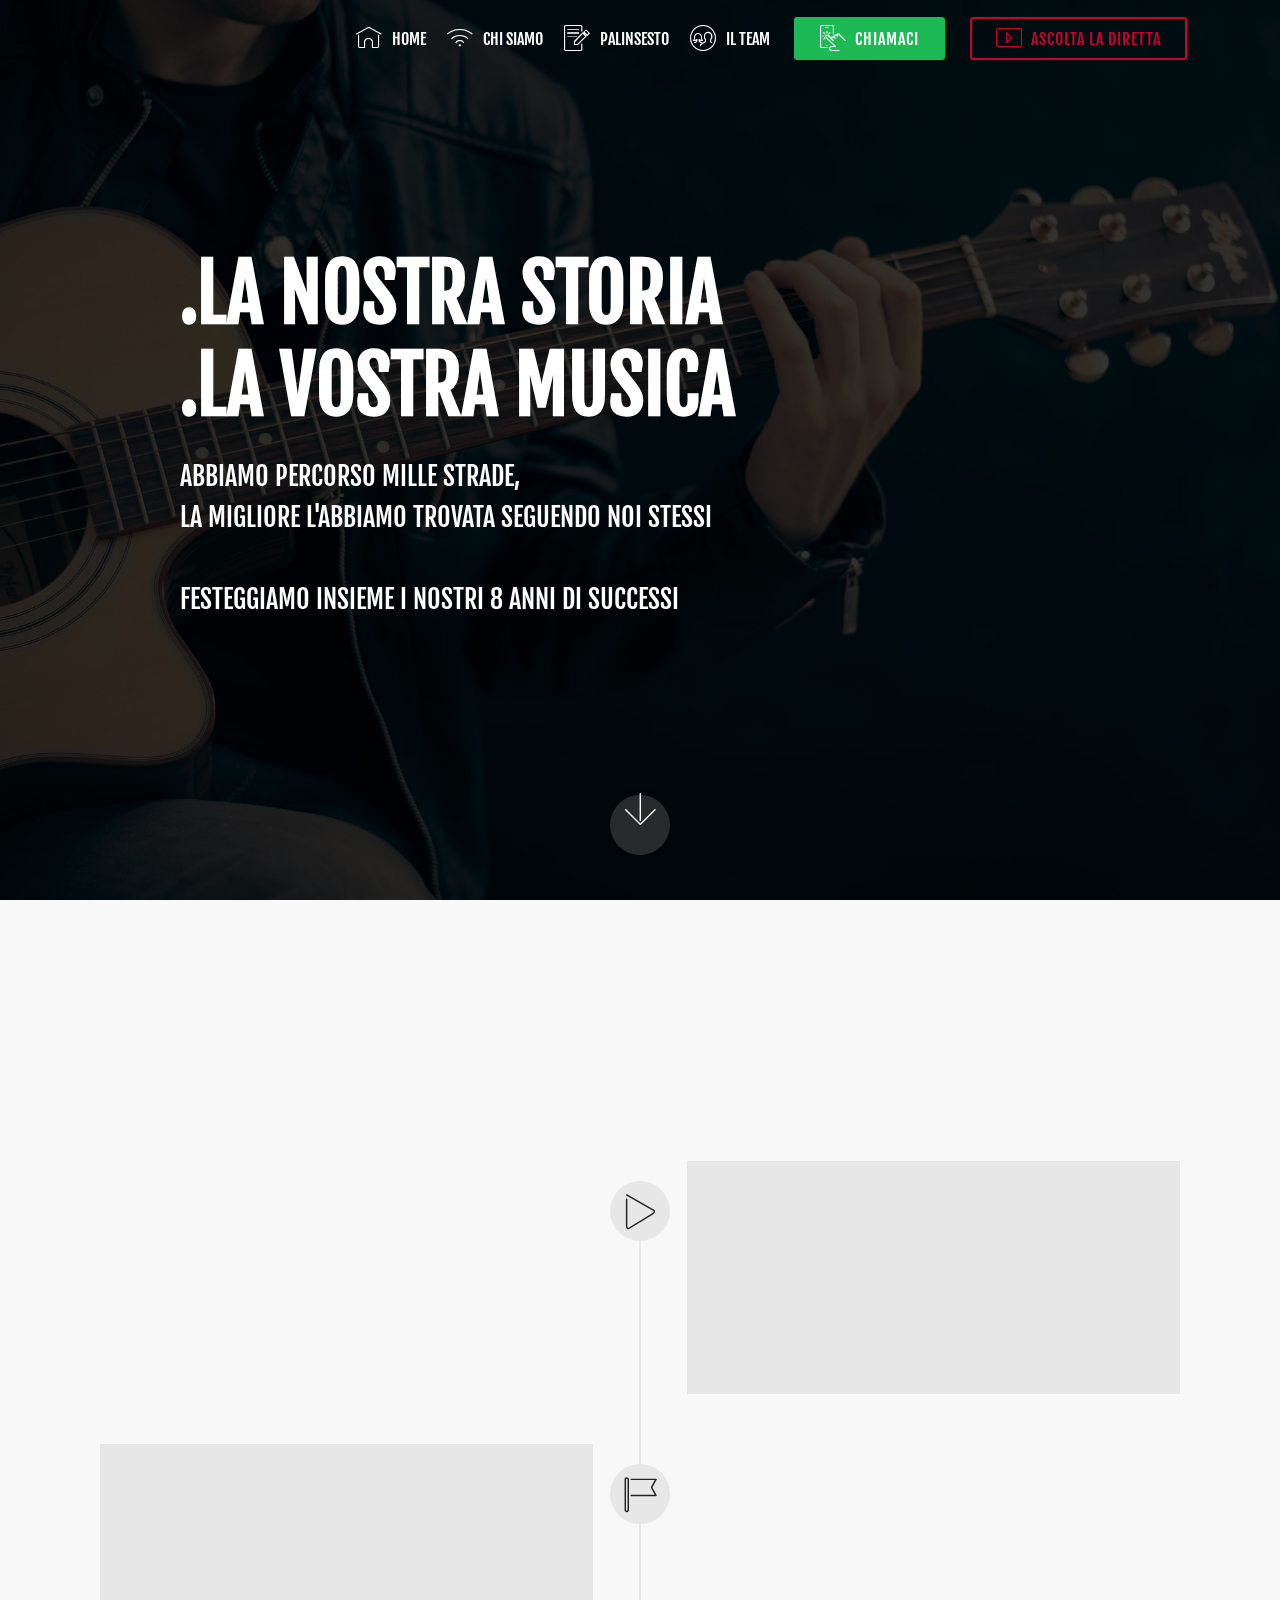
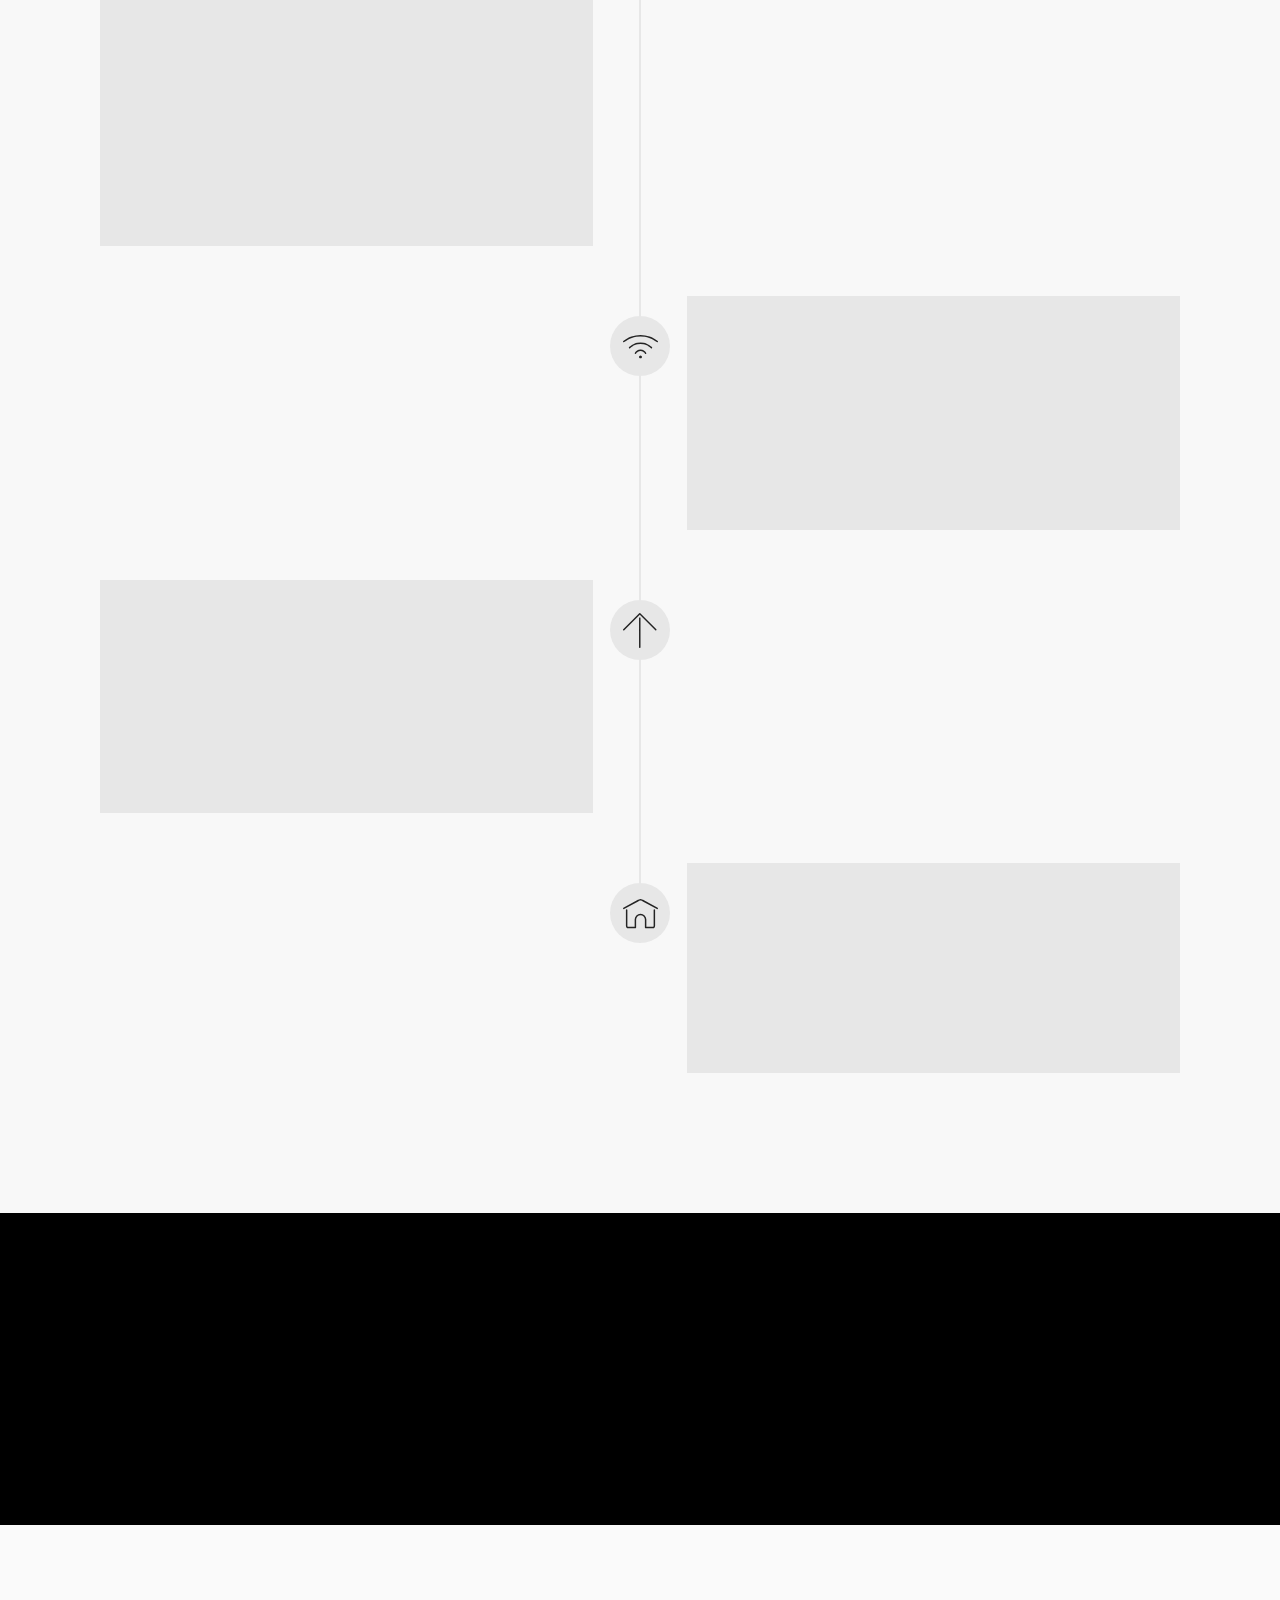
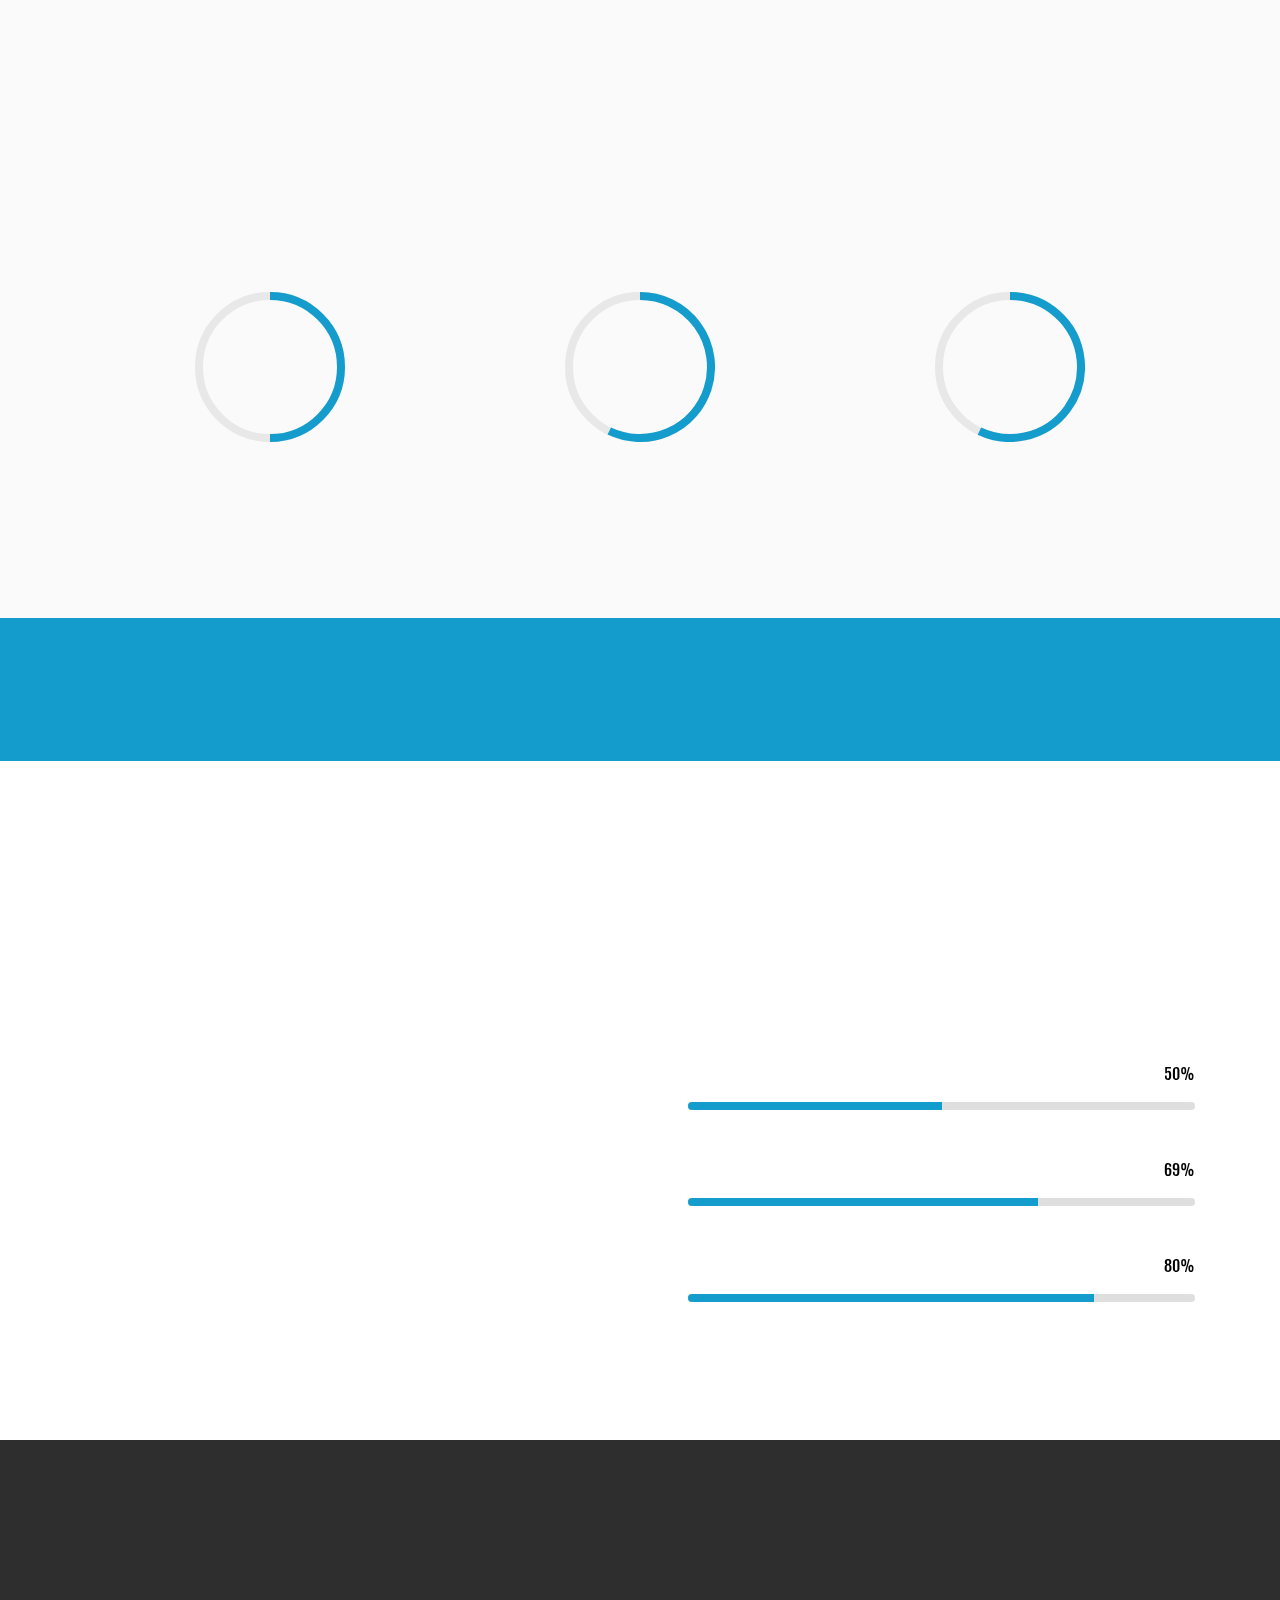
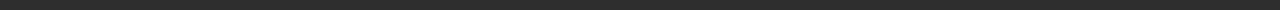
==== chisiamo.html @ 1dea1a06 "create github pages" ====
<!DOCTYPE html>
<html >
<head>
  <!-- Site made with Mobirise Website Builder v4.8.1, https://mobirise.com -->
  <meta charset="UTF-8">
  <meta http-equiv="X-UA-Compatible" content="IE=edge">
  <meta name="generator" content="Mobirise v4.8.1, mobirise.com">
  <meta name="viewport" content="width=device-width, initial-scale=1, minimum-scale=1">
  <link rel="shortcut icon" href="assets/images/risorsa-3-fill-218x218-128x128.png" type="image/x-icon">
  <meta name="description" content="La nostra storia, un percorso di grandi successi.">
  <title>Chi siamo</title>
  <link rel="stylesheet" href="assets/web/assets/mobirise-icons/mobirise-icons.css">
  <link rel="stylesheet" href="assets/tether/tether.min.css">
  <link rel="stylesheet" href="assets/bootstrap/css/bootstrap.min.css">
  <link rel="stylesheet" href="assets/bootstrap/css/bootstrap-grid.min.css">
  <link rel="stylesheet" href="assets/bootstrap/css/bootstrap-reboot.min.css">
  <link rel="stylesheet" href="assets/dropdown/css/style.css">
  <link rel="stylesheet" href="assets/socicon/css/styles.css">
  <link rel="stylesheet" href="assets/animatecss/animate.min.css">
  <link rel="stylesheet" href="assets/as-pie-progress/css/progress.min.css">
  <link rel="stylesheet" href="assets/theme/css/style.css">
  <link rel="stylesheet" href="assets/mobirise/css/mbr-additional.css" type="text/css">
  
  
  
</head>
<body>

<!-- Google Analytics -->
<!-- Global site tag (gtag.js) - Google Analytics -->
<script async src="https://www.googletagmanager.com/gtag/js?id=UA-106989093-1"></script>
<script>
  window.dataLayer = window.dataLayer || [];
  function gtag(){dataLayer.push(arguments);}
  gtag('js', new Date());

  gtag('config', 'UA-106989093-1');
</script>

<!-- /Google Analytics -->


  <section class="menu cid-r1R3Aftq7U" once="menu" id="menu1-2m">

    

    <nav class="navbar navbar-expand beta-menu navbar-dropdown align-items-center navbar-fixed-top navbar-toggleable-sm bg-color transparent">
        <button class="navbar-toggler navbar-toggler-right" type="button" data-toggle="collapse" data-target="#navbarSupportedContent" aria-controls="navbarSupportedContent" aria-expanded="false" aria-label="Toggle navigation">
            <div class="hamburger">
                <span></span>
                <span></span>
                <span></span>
                <span></span>
            </div>
        </button>
        <div class="menu-logo">
            <div class="navbar-brand">
                
                
            </div>
        </div>
        <div class="collapse navbar-collapse" id="navbarSupportedContent">
            <ul class="navbar-nav nav-dropdown navbar-nav-top-padding" data-app-modern-menu="true"><li class="nav-item">
                    <a class="nav-link link text-white display-4" href="index.html">
                        <span class="mbri-home mbr-iconfont mbr-iconfont-btn"></span>HOME</a>
                </li>
                <li class="nav-item">
                    <a class="nav-link link text-white display-4" href="chisiamo.html"><span class="mbri-wifi mbr-iconfont mbr-iconfont-btn"></span>
                        CHI SIAMO</a>
                </li><li class="nav-item"><a class="nav-link link text-white display-4" href="index.html#slider1-2g"><span class="mbri-edit mbr-iconfont mbr-iconfont-btn"></span>
                        PALINSESTO</a></li><li class="nav-item"><a class="nav-link link text-white display-4" href="ilteam.html"><span class="mbri-users mbr-iconfont mbr-iconfont-btn"></span>
                        IL TEAM</a></li></ul>
            <div class="navbar-buttons mbr-section-btn"><a class="btn btn-sm btn-success display-4" href="tel:+390287176618"><span class="mbri-touch mbr-iconfont mbr-iconfont-btn"></span>
                    CHIAMACI</a> <a class="btn btn-sm btn-secondary-outline display-4" href="https://mobirise.com"><span class="mbri-video mbr-iconfont mbr-iconfont-btn"></span>
                    ASCOLTA LA DIRETTA</a></div>
        </div>
    </nav>
</section>

<section class="engine"><a href="https://mobiri.se/o">free portfolio website templates</a></section><section class="cid-r1ULNEsYGh mbr-fullscreen mbr-parallax-background" id="header2-2n">

    

    <div class="mbr-overlay" style="opacity: 0.8; background-color: rgb(0, 0, 0);"></div>

    <div class="container align-center">
        <div class="row justify-content-md-center">
            <div class="mbr-white col-md-10">
                <h1 class="mbr-section-title mbr-bold pb-3 mbr-fonts-style display-1">.LA NOSTRA STORIA<br>.LA VOSTRA MUSICA<br></h1>
                
                <p class="mbr-text pb-3 mbr-fonts-style display-5">ABBIAMO PERCORSO MILLE STRADE, <br>LA MIGLIORE L'ABBIAMO TROVATA SEGUENDO NOI STESSI<br><br>FESTEGGIAMO INSIEME I NOSTRI 8 ANNI DI SUCCESSI</p>
                
            </div>
        </div>
    </div>
    <div class="mbr-arrow hidden-sm-down" aria-hidden="true">
        <a href="#next">
            <i class="mbri-down mbr-iconfont"></i>
        </a>
    </div>
</section>

<section class="timeline2 cid-r1UUP9VvMF" id="timeline2-2o">

    

    

    <div class="container align-center">
        <h2 class="mbr-section-title pb-3 mbr-fonts-style display-2">
            SEMPRE IN ONDA</h2>
        <h3 class="mbr-section-subtitle pb-5 mbr-fonts-style display-5">
            CREIAMO EMOZIONI&nbsp;</h3>

        <div class="container timelines-container" mbri-timelines="">
            <div class="row timeline-element reverse separline">      
                <span class="iconsBackground">
                    <span class="mbr-iconfont mbri-play"></span>
                </span>          
                <div class="col-xs-12 col-md-6 align-left">
                    <div class="timeline-text-content">
                        <h4 class="mbr-timeline-title pb-3 mbr-fonts-style display-5">
                            SETTEMBRE 2018</h4>
                        <p class="mbr-timeline-text mbr-fonts-style display-7">Presentazione ufficiale del nuovo palinsesto 2018 - 2019<br>Nuovi conduttori, tanta musica, grandi emozioni.<br><br>Dalle 10:30 alle 23:00 una ricca programmazione per tutti<br>ONLINE 24H AL GIORNO</p>
                     </div>
                </div>
            </div>

            <div class="row timeline-element  separline">
                <span class="iconsBackground">
                    <span class="mbr-iconfont mbri-flag"></span>
                </span>
                <div class="col-xs-12 col-md-6 align-left ">
                    <div class="timeline-text-content">
                        <h4 class="mbr-timeline-title pb-3 mbr-fonts-style display-5">
                            LUGLIO 2018</h4>
                        <p class="mbr-timeline-text mbr-fonts-style display-7">
                            Apre la grande stagione eventi di SwitchKind Radio<br><br>UN PALCO PER I GIOVANI 2018<br>Musica dal territorio in collaborazione con il Comune di Rho<br><br>DONNE IN CANTO<br>Il commento in diretta con grandi ospiti tra cui:<br>Maria Teresa Ruta, Samantha Iorio, Virginia Perbellini, Foxy Ladies<br>e molti altri<br><br>SOUNDCHEK FESTIVAL 2018<br>Una grande data con il rapper "Mostro" e "Shiva"</p>
                    </div>
                </div>
            </div> 

            <div class="row timeline-element reverse separline">
                <span class="iconsBackground">
                    <span class="mbr-iconfont mbri-wifi"></span>
                </span>
                <div class="col-xs-12 col-md-6 align-left">
                    <div class="timeline-text-content">
                        <h4 class="mbr-timeline-title pb-3 mbr-fonts-style display-5">
                            Giugno 2018</h4>      
                        <p class="mbr-timeline-text mbr-fonts-style display-7">RADIO CITY MILANO<br>La festa delle radio e SwitchKind c'è!<br>Abbiamo trasmesso di fianco a grandi nomi:<br>R101, Radio 105, Radio Italia e molte altre<br><br></p>
                    </div>
                </div>
            </div>

            <div class="row timeline-element  separline">
                <span class="iconsBackground">
                    <span class="mbr-iconfont mbri-up"></span>
                </span>
                <div class="col-xs-12 col-md-6 align-left ">
                    <div class="timeline-text-content">
                        <h4 class="mbr-timeline-title pb-3 mbr-fonts-style display-5">
                            Maggio 2018</h4>
                        <p class="mbr-timeline-text mbr-fonts-style display-7">
                            Grande picco per le nostre trasmissioni:<br><br>WAKE ME UP - CON MATTIA E MARCO<br>VITE IN ARCOBALENO - CON ALESSANDRA E MARCO<br>KASHMIR - CON PASK&nbsp;</p>
                    </div>
                </div>
            </div>

            <div class="row timeline-element reverse">
                <span class="iconsBackground">
                    <span class="mbr-iconfont mbri-home"></span>
                </span>
                <div class="col-xs-12 col-md-6 align-left">
                    <div class="timeline-text-content">
                        <h4 class="mbr-timeline-title pb-3 mbr-fonts-style display-5">
                            Febbraio 2018</h4>
                        <p class="mbr-timeline-text mbr-fonts-style display-7">UNA NUOVA PARTENZA, UN NUOVO STUDIO.<br>Riapre il progetto "SwitchKind Radio" con nuovo personale e nuovi grandi enti collaboratori.<br><br></p>
                    </div>
                </div>
            </div>

            

            

            

            

            

            

            
        </div>
    </div>
</section>

<section class="testimonials2 cid-r20ooPeXmc" id="testimonials2-31">

    

    

    <div class="container">
        <div class="media-container-row">
            <div class="mbr-figure pr-lg-5" style="width: 85%;">
              <img src="assets/images/mbr-1162x775.jpg" alt="" title="">
            </div>
            <div class="media-content px-3 align-self-center mbr-white py-2">
                    <p class="mbr-text testimonial-text mbr-fonts-style display-7">"Questa è la nostra grande famiglia, ogni giorno più vicina<br>ogni giorno più stimolante"<br><br>"Perchè la vita è amore, gioia, passione"</p>
                    <p class="mbr-author-name pt-4 mb-2 mbr-fonts-style display-7">
                       Marco Lastella</p>
                    <p class="mbr-author-desc mbr-fonts-style display-7">
                       Presidente SwitchKind Radio</p>
            </div>
        </div>
    </div>
</section>

<section class="progress-bars3 cid-r20mRC1ld5" id="progress-bars3-2z">
 
     

    
    
    <div class="container">
        <h2 class="mbr-section-title pb-3 align-center mbr-fonts-style display-2">PER GRANDI OBIETTIVI<br>SERVONO GRANDI PERSONE</h2>

        <h3 class="mbr-section-subtitle mbr-fonts-style display-5">Per raggiungere i nostri obiettivi, servi anche tu<br>Aiutaci ad arrivare al massimo</h3>
    
        <div class="media-container-row pt-5 mt-2">
            <div class="card p-3 align-center">
                <div class="wrap">
                    <div class="pie_progress progress1" role="progressbar" data-goal="50">
                        <p class="pie_progress__number mbr-fonts-style display-5"></p>
                    </div>
                </div> 
                <div class="mbr-crt-title pt-3">
                    <h4 class="card-title py-2 mbr-fonts-style display-5">
                        Speaker</h4>
                </div>                 
            </div>

            <div class="card p-3 align-center">
                <div class="wrap">
                    <div class="pie_progress progress2" role="progressbar" data-goal="60">
                        <p class="pie_progress__number mbr-fonts-style display-5"></p>
                    </div>
                </div> 
                <div class="mbr-crt-title pt-3">
                    <h4 class="card-title py-2 mbr-fonts-style display-5">
                        Tecnici</h4>
                </div>                 
            </div>

            <div class="card p-3 align-center">
                <div class="wrap">
                    <div class="pie_progress progress3" role="progressbar" data-goal="70">
                        <p class="pie_progress__number mbr-fonts-style display-5"></p>
                    </div>
                </div> 
                <div class="mbr-crt-title pt-3">
                    <h4 class="card-title py-2 mbr-fonts-style display-5">
                        Artisti</h4>
                </div>                 
            </div>

            

            

            
        </div>
</div></section>

<section class="mbr-section info1 cid-r20nqBOqsO" id="info1-30">

    

    
    <div class="container">
        <div class="row justify-content-center content-row">
            <div class="media-container-column title col-12 col-lg-7 col-md-6">
                <h3 class="mbr-section-subtitle align-left mbr-light pb-3 mbr-fonts-style display-5">
                    INVIA LA TUA CANDIDATURA</h3>
                <h2 class="align-left mbr-bold mbr-fonts-style display-2">
                    LAVORA CON NOI</h2>
            </div>
            <div class="media-container-column col-12 col-lg-3 col-md-4">
                <div class="mbr-section-btn align-right py-4"><a class="btn btn-secondary display-4" href="mailto:info@switchkindradio.com">INVIA</a></div>
            </div>
        </div>
    </div>
</section>

<section class="progress-bars2 cid-r20jUNl4vx" id="progress-bars2-2y">
    
     

    

    <div class="container">
        <h2 class="mbr-section-title pb-3 align-center mbr-fonts-style display-2">.I NOSTRI NUMERI</h2>

        <h3 class="mbr-section-subtitle mbr-fonts-style display-5">.LA NOSTRA MISSION</h3>

        <div class="row pt-5 mt-5">
            <div class="col-md-6 text-elements">
                <h4 class="section-content-title pb-3 align-left mbr-fonts-style display-5">GLI OBIETTIVI 2018 - 2019</h4>
                <p class="section-content-text align-left mbr-fonts-style display-7"><strong>La nostra mission è coltivare i talenti, valorizzare le passioni e metterle a disposizione della comunità, fornendo un canale di comunicaizone territoriale legato alle attività che giorno per giorno coinvolgono la popolazione del territorio Rhodense.</strong></p>
            </div>
            <div class="progress_elements col-md-6">
                <div class="progress1 pb-5">
                    <div class="title-wrap">
                        <div class="progressbar-title mbr-fonts-style display-7">
                            <p>Indice di ascolto</p>
                        </div>
                        <div class="progress_value mbr-fonts-style display-7">
                            <div class="progressbar-number">
                            </div>
                            <span>%</span>
                        </div>
                    </div>
                    <progress class="progress progress-primary " max="100" value="50">
                    </progress>
                </div>
                 
                <div class="progress2 pb-5">
                    <div class="title-wrap">
                        <div class="progressbar-title mbr-fonts-style display-7">
                            <p>Enti collaboratori</p>
                        </div>
                    <div class="progress_value mbr-fonts-style display-7">
                        <div class="progressbar-number">
                        </div>
                        <span>%</span>
                    </div>
                    </div>
                    <progress class="progress progress-primary" max="100" value="69">
                    </progress>
                </div>
                
                <div class="progress3 pb-5">
                    <div class="title-wrap">
                        <div class="progressbar-title mbr-fonts-style display-7">
                            <p>
                                Artisti ed interviste</p>
                        </div>
                    <div class="progress_value mbr-fonts-style display-7">
                        <div class="progressbar-number">
                        </div>
                        <span>%</span>
                    </div>
                    </div>
                    <progress class="progress progress-primary" max="100" value="80">
                    </progress>
                </div>
                
                
            
                
            </div>
        </div>
    </div>
</section>

<section once="" class="cid-r20r3c5Xjw" id="footer7-32">

    

    

    <div class="container">
        <div class="media-container-row align-center mbr-white">
            <div class="row row-links">
                <ul class="foot-menu">
                    
                    
                    
                    
                    
                <li class="foot-menu-item mbr-fonts-style display-7"><a href="chisiamo.html">CHI SIAMO</a></li><li class="foot-menu-item mbr-fonts-style display-7"><a href="index.html">LA DIRETTA</a></li><li class="foot-menu-item mbr-fonts-style display-7"><a href="tel:+390287176618">CHIAMACI</a></li><li class="foot-menu-item mbr-fonts-style display-7"><a href="index.html#header15-y">LAVORA CON NOI</a></li><li class="foot-menu-item mbr-fonts-style display-7"><a href="ilteam.html">IL TEAM</a></li></ul>
            </div>
            <div class="row social-row">
                <div class="social-list align-right pb-2">
                    
                    
                    
                    
                    
                    
                <div class="soc-item">
                        <a href="https://twitter.com/mobirise" target="_blank">
                            <span class="socicon-twitter socicon mbr-iconfont mbr-iconfont-social"></span>
                        </a>
                    </div><div class="soc-item">
                        <a href="https://www.facebook.com/pages/Mobirise/1616226671953247" target="_blank">
                            <span class="socicon-facebook socicon mbr-iconfont mbr-iconfont-social"></span>
                        </a>
                    </div><div class="soc-item">
                        <a href="https://www.youtube.com/c/mobirise" target="_blank">
                            <span class="socicon-youtube socicon mbr-iconfont mbr-iconfont-social"></span>
                        </a>
                    </div><div class="soc-item">
                        <a href="https://instagram.com/switchkindradio" target="_blank">
                            <span class="mbr-iconfont mbr-iconfont-social socicon-instagram socicon"></span>
                        </a>
                    </div></div>
            </div>
            <div class="row row-copirayt">
                <p class="mbr-text mb-0 mbr-fonts-style mbr-white align-center display-7">
                    © Copyright 2018 SwitchKind Radio - Tutti i diritti sono riservati
                </p>
            </div>
        </div>
    </div>
</section>


  <script src="assets/web/assets/jquery/jquery.min.js"></script>
  <script src="assets/popper/popper.min.js"></script>
  <script src="assets/tether/tether.min.js"></script>
  <script src="assets/bootstrap/js/bootstrap.min.js"></script>
  <script src="assets/smoothscroll/smooth-scroll.js"></script>
  <script src="assets/dropdown/js/script.min.js"></script>
  <script src="assets/viewportchecker/jquery.viewportchecker.js"></script>
  <script src="assets/parallax/jarallax.min.js"></script>
  <script src="assets/as-pie-progress/jquery-as-pie-progress.min.js"></script>
  <script src="assets/touchswipe/jquery.touch-swipe.min.js"></script>
  <script src="assets/theme/js/script.js"></script>
  
  
  <input name="animation" type="hidden">
  </body>
</html>
---- assets/web/assets/mobirise-icons/mobirise-icons.css ----
@font-face {
  font-family: 'MobiriseIcons';
  src:  url('mobirise-icons.eot?spat4u');
  src:  url('mobirise-icons.eot?spat4u#iefix') format('embedded-opentype'),
    url('mobirise-icons.ttf?spat4u') format('truetype'),
    url('mobirise-icons.woff?spat4u') format('woff'),
    url('mobirise-icons.svg?spat4u#MobiriseIcons') format('svg');
  font-weight: normal;
  font-style: normal;
}

[class^="mbri-"], [class*=" mbri-"] {
  /* use !important to prevent issues with browser extensions that change fonts */
  font-family: MobiriseIcons !important;
  speak: none;
  font-style: normal;
  font-weight: normal;
  font-variant: normal;
  text-transform: none;
  line-height: 1;

  /* Better Font Rendering =========== */
  -webkit-font-smoothing: antialiased;
  -moz-osx-font-smoothing: grayscale;
}

.mbri-add-submenu:before {
  content: "\e900";
}
.mbri-alert:before {
  content: "\e901";
}
.mbri-align-center:before {
  content: "\e902";
}
.mbri-align-justify:before {
  content: "\e903";
}
.mbri-align-left:before {
  content: "\e904";
}
.mbri-align-right:before {
  content: "\e905";
}
.mbri-android:before {
  content: "\e906";
}
.mbri-apple:before {
  content: "\e907";
}
.mbri-arrow-down:before {
  content: "\e908";
}
.mbri-arrow-next:before {
  content: "\e909";
}
.mbri-arrow-prev:before {
  content: "\e90a";
}
.mbri-arrow-up:before {
  content: "\e90b";
}
.mbri-bold:before {
  content: "\e90c";
}
.mbri-bookmark:before {
  content: "\e90d";
}
.mbri-bootstrap:before {
  content: "\e90e";
}
.mbri-briefcase:before {
  content: "\e90f";
}
.mbri-browse:before {
  content: "\e910";
}
.mbri-bulleted-list:before {
  content: "\e911";
}
.mbri-calendar:before {
  content: "\e912";
}
.mbri-camera:before {
  content: "\e913";
}
.mbri-cart-add:before {
  content: "\e914";
}
.mbri-cart-full:before {
  content: "\e915";
}
.mbri-cash:before {
  content: "\e916";
}
.mbri-change-style:before {
  content: "\e917";
}
.mbri-chat:before {
  content: "\e918";
}
.mbri-clock:before {
  content: "\e919";
}
.mbri-close:before {
  content: "\e91a";
}
.mbri-cloud:before {
  content: "\e91b";
}
.mbri-code:before {
  content: "\e91c";
}
.mbri-contact-form:before {
  content: "\e91d";
}
.mbri-credit-card:before {
  content: "\e91e";
}
.mbri-cursor-click:before {
  content: "\e91f";
}
.mbri-cust-feedback:before {
  content: "\e920";
}
.mbri-database:before {
  content: "\e921";
}
.mbri-delivery:before {
  content: "\e922";
}
.mbri-desktop:before {
  content: "\e923";
}
.mbri-devices:before {
  content: "\e924";
}
.mbri-down:before {
  content: "\e925";
}
.mbri-download:before {
  content: "\e989";
}
.mbri-drag-n-drop:before {
  content: "\e927";
}
.mbri-drag-n-drop2:before {
  content: "\e928";
}
.mbri-edit:before {
  content: "\e929";
}
.mbri-edit2:before {
  content: "\e92a";
}
.mbri-error:before {
  content: "\e92b";
}
.mbri-extension:before {
  content: "\e92c";
}
.mbri-features:before {
  content: "\e92d";
}
.mbri-file:before {
  content: "\e92e";
}
.mbri-flag:before {
  content: "\e92f";
}
.mbri-folder:before {
  content: "\e930";
}
.mbri-gift:before {
  content: "\e931";
}
.mbri-github:before {
  content: "\e932";
}
.mbri-globe:before {
  content: "\e933";
}
.mbri-globe-2:before {
  content: "\e934";
}
.mbri-growing-chart:before {
  content: "\e935";
}
.mbri-hearth:before {
  content: "\e936";
}
.mbri-help:before {
  content: "\e937";
}
.mbri-home:before {
  content: "\e938";
}
.mbri-hot-cup:before {
  content: "\e939";
}
.mbri-idea:before {
  content: "\e93a";
}
.mbri-image-gallery:before {
  content: "\e93b";
}
.mbri-image-slider:before {
  content: "\e93c";
}
.mbri-info:before {
  content: "\e93d";
}
.mbri-italic:before {
  content: "\e93e";
}
.mbri-key:before {
  content: "\e93f";
}
.mbri-laptop:before {
  content: "\e940";
}
.mbri-layers:before {
  content: "\e941";
}
.mbri-left-right:before {
  content: "\e942";
}
.mbri-left:before {
  content: "\e943";
}
.mbri-letter:before {
  content: "\e944";
}
.mbri-like:before {
  content: "\e945";
}
.mbri-link:before {
  content: "\e946";
}
.mbri-lock:before {
  content: "\e947";
}
.mbri-login:before {
  content: "\e948";
}
.mbri-logout:before {
  content: "\e949";
}
.mbri-magic-stick:before {
  content: "\e94a";
}
.mbri-map-pin:before {
  content: "\e94b";
}
.mbri-menu:before {
  content: "\e94c";
}
.mbri-mobile:before {
  content: "\e94d";
}
.mbri-mobile2:before {
  content: "\e94e";
}
.mbri-mobirise:before {
  content: "\e94f";
}
.mbri-more-horizontal:before {
  content: "\e950";
}
.mbri-more-vertical:before {
  content: "\e951";
}
.mbri-music:before {
  content: "\e952";
}
.mbri-new-file:before {
  content: "\e953";
}
.mbri-numbered-list:before {
  content: "\e954";
}
.mbri-opened-folder:before {
  content: "\e955";
}
.mbri-pages:before {
  content: "\e956";
}
.mbri-paper-plane:before {
  content: "\e957";
}
.mbri-paperclip:before {
  content: "\e958";
}
.mbri-photo:before {
  content: "\e959";
}
.mbri-photos:before {
  content: "\e95a";
}
.mbri-pin:before {
  content: "\e95b";
}
.mbri-play:before {
  content: "\e95c";
}
.mbri-plus:before {
  content: "\e95d";
}
.mbri-preview:before {
  content: "\e95e";
}
.mbri-print:before {
  content: "\e95f";
}
.mbri-protect:before {
  content: "\e960";
}
.mbri-question:before {
  content: "\e961";
}
.mbri-quote-left:before {
  content: "\e962";
}
.mbri-quote-right:before {
  content: "\e963";
}
.mbri-refresh:before {
  content: "\e964";
}
.mbri-responsive:before {
  content: "\e965";
}
.mbri-right:before {
  content: "\e966";
}
.mbri-rocket:before {
  content: "\e967";
}
.mbri-sad-face:before {
  content: "\e968";
}
.mbri-sale:before {
  content: "\e969";
}
.mbri-save:before {
  content: "\e96a";
}
.mbri-search:before {
  content: "\e96b";
}
.mbri-setting:before {
  content: "\e96c";
}
.mbri-setting2:before {
  content: "\e96d";
}
.mbri-setting3:before {
  content: "\e96e";
}
.mbri-share:before {
  content: "\e96f";
}
.mbri-shopping-bag:before {
  content: "\e970";
}
.mbri-shopping-basket:before {
  content: "\e971";
}
.mbri-shopping-cart:before {
  content: "\e972";
}
.mbri-sites:before {
  content: "\e973";
}
.mbri-smile-face:before {
  content: "\e974";
}
.mbri-speed:before {
  content: "\e975";
}
.mbri-star:before {
  content: "\e976";
}
.mbri-success:before {
  content: "\e977";
}
.mbri-sun:before {
  content: "\e978";
}
.mbri-sun2:before {
  content: "\e979";
}
.mbri-tablet:before {
  content: "\e97a";
}
.mbri-tablet-vertical:before {
  content: "\e97b";
}
.mbri-target:before {
  content: "\e97c";
}
.mbri-timer:before {
  content: "\e97d";
}
.mbri-to-ftp:before {
  content: "\e97e";
}
.mbri-to-local-drive:before {
  content: "\e97f";
}
.mbri-touch-swipe:before {
  content: "\e980";
}
.mbri-touch:before {
  content: "\e981";
}
.mbri-trash:before {
  content: "\e982";
}
.mbri-underline:before {
  content: "\e983";
}
.mbri-unlink:before {
  content: "\e984";
}
.mbri-unlock:before {
  content: "\e985";
}
.mbri-up-down:before {
  content: "\e986";
}
.mbri-up:before {
  content: "\e987";
}
.mbri-update:before {
  content: "\e988";
}
.mbri-upload:before {
 content: "\e926"; 
}
.mbri-user:before {
  content: "\e98a";
}
.mbri-user2:before {
  content: "\e98b";
}
.mbri-users:before {
  content: "\e98c";
}
.mbri-video:before {
  content: "\e98d";
}
.mbri-video-play:before {
  content: "\e98e";
}
.mbri-watch:before {
  content: "\e98f";
}
.mbri-website-theme:before {
  content: "\e990";
}
.mbri-wifi:before {
  content: "\e991";
}
.mbri-windows:before {
  content: "\e992";
}
.mbri-zoom-out:before {
  content: "\e993";
}
.mbri-redo:before {
  content: "\e994";
}
.mbri-undo:before {
  content: "\e995";
}
---- assets/dropdown/css/style.css ----
.navbar-dropdown {
  left: 0;
  padding: 0;
  position: absolute;
  right: 0;
  top: 0;
  transition: all 0.45s ease;
  z-index: 1030;
  background: #282828; }
  .navbar-dropdown .navbar-logo {
    margin-right: 0.8rem;
    transition: margin 0.3s ease-in-out;
    vertical-align: middle; }
    .navbar-dropdown .navbar-logo img {
      height: 3.125rem;
      transition: all 0.3s ease-in-out; }
    .navbar-dropdown .navbar-logo.mbr-iconfont {
      font-size: 3.125rem;
      line-height: 3.125rem; }
  .navbar-dropdown .navbar-caption {
    font-weight: 700;
    white-space: normal;
    vertical-align: -4px;
    line-height: 3.125rem !important; }
    .navbar-dropdown .navbar-caption, .navbar-dropdown .navbar-caption:hover {
      color: inherit;
      text-decoration: none; }
  .navbar-dropdown .mbr-iconfont + .navbar-caption {
    vertical-align: -1px; }
  .navbar-dropdown.navbar-fixed-top {
    position: fixed; }
  .navbar-dropdown .navbar-brand span {
    vertical-align: -4px; }
  .navbar-dropdown.bg-color.transparent {
    background: none; }
  .navbar-dropdown.navbar-short .navbar-brand {
    padding: 0.625rem 0; }
    .navbar-dropdown.navbar-short .navbar-brand span {
      vertical-align: -1px; }
  .navbar-dropdown.navbar-short .navbar-caption {
    line-height: 2.375rem !important;
    vertical-align: -2px; }
  .navbar-dropdown.navbar-short .navbar-logo {
    margin-right: 0.5rem; }
    .navbar-dropdown.navbar-short .navbar-logo img {
      height: 2.375rem; }
    .navbar-dropdown.navbar-short .navbar-logo.mbr-iconfont {
      font-size: 2.375rem;
      line-height: 2.375rem; }
  .navbar-dropdown.navbar-short .mbr-table-cell {
    height: 3.625rem; }
  .navbar-dropdown .navbar-close {
    left: 0.6875rem;
    position: fixed;
    top: 0.75rem;
    z-index: 1000; }
  .navbar-dropdown .hamburger-icon {
    content: "";
    display: inline-block;
    vertical-align: middle;
    width: 16px;
    -webkit-box-shadow: 0 -6px 0 1px #282828,0 0 0 1px #282828,0 6px 0 1px #282828;
    -moz-box-shadow: 0 -6px 0 1px #282828,0 0 0 1px #282828,0 6px 0 1px #282828;
    box-shadow: 0 -6px 0 1px #282828,0 0 0 1px #282828,0 6px 0 1px #282828; }

.dropdown-menu .dropdown-toggle[data-toggle="dropdown-submenu"]::after {
  border-bottom: 0.35em solid transparent;
  border-left: 0.35em solid;
  border-right: 0;
  border-top: 0.35em solid transparent;
  margin-left: 0.3rem; }

.dropdown-menu .dropdown-item:focus {
  outline: 0; }

.nav-dropdown {
  font-size: 0.75rem;
  font-weight: 500;
  height: auto !important; }
  .nav-dropdown .nav-btn {
    padding-left: 1rem; }
  .nav-dropdown .link {
    margin: .667em 1.667em;
    font-weight: 500;
    padding: 0;
    transition: color .2s ease-in-out; }
    .nav-dropdown .link.dropdown-toggle {
      margin-right: 2.583em; }
      .nav-dropdown .link.dropdown-toggle::after {
        margin-left: .25rem;
        border-top: 0.35em solid;
        border-right: 0.35em solid transparent;
        border-left: 0.35em solid transparent;
        border-bottom: 0; }
      .nav-dropdown .link.dropdown-toggle[aria-expanded="true"] {
        margin: 0;
        padding: 0.667em 3.263em  0.667em 1.667em; }
  .nav-dropdown .link::after,
  .nav-dropdown .dropdown-item::after {
    color: inherit; }
  .nav-dropdown .btn {
    font-size: 0.75rem;
    font-weight: 700;
    letter-spacing: 0;
    margin-bottom: 0;
    padding-left: 1.25rem;
    padding-right: 1.25rem; }
  .nav-dropdown .dropdown-menu {
    border-radius: 0;
    border: 0;
    left: 0;
    margin: 0;
    padding-bottom: 1.25rem;
    padding-top: 1.25rem;
    position: relative; }
  .nav-dropdown .dropdown-submenu {
    margin-left: 0.125rem;
    top: 0; }
  .nav-dropdown .dropdown-item {
    font-weight: 500;
    line-height: 2;
    padding: 0.3846em 4.615em 0.3846em 1.5385em;
    position: relative;
    transition: color .2s ease-in-out, background-color .2s ease-in-out; }
    .nav-dropdown .dropdown-item::after {
      margin-top: -0.3077em;
      position: absolute;
      right: 1.1538em;
      top: 50%; }
    .nav-dropdown .dropdown-item:focus, .nav-dropdown .dropdown-item:hover {
      background: none; }

@media (max-width: 767px) {
  .nav-dropdown.navbar-toggleable-sm {
    bottom: 0;
    display: none;
    left: 0;
    overflow-x: hidden;
    position: fixed;
    top: 0;
    transform: translateX(-100%);
    -ms-transform: translateX(-100%);
    -webkit-transform: translateX(-100%);
    width: 18.75rem;
    z-index: 999; } }
.nav-dropdown.navbar-toggleable-xl {
  bottom: 0;
  display: none;
  left: 0;
  overflow-x: hidden;
  position: fixed;
  top: 0;
  transform: translateX(-100%);
  -ms-transform: translateX(-100%);
  -webkit-transform: translateX(-100%);
  width: 18.75rem;
  z-index: 999; }

.nav-dropdown-sm {
  display: block !important;
  overflow-x: hidden;
  overflow: auto;
  padding-top: 3.875rem; }
  .nav-dropdown-sm::after {
    content: "";
    display: block;
    height: 3rem;
    width: 100%; }
  .nav-dropdown-sm.collapse.in ~ .navbar-close {
    display: block !important; }
  .nav-dropdown-sm.collapsing, .nav-dropdown-sm.collapse.in {
    transform: translateX(0);
    -ms-transform: translateX(0);
    -webkit-transform: translateX(0);
    transition: all 0.25s ease-out;
    -webkit-transition: all 0.25s ease-out;
    background: #282828; }
  .nav-dropdown-sm.collapsing[aria-expanded="false"] {
    transform: translateX(-100%);
    -ms-transform: translateX(-100%);
    -webkit-transform: translateX(-100%); }
  .nav-dropdown-sm .nav-item {
    display: block;
    margin-left: 0 !important;
    padding-left: 0; }
  .nav-dropdown-sm .link,
  .nav-dropdown-sm .dropdown-item {
    border-top: 1px dotted rgba(255, 255, 255, 0.1);
    font-size: 0.8125rem;
    line-height: 1.6;
    margin: 0 !important;
    padding: 0.875rem 2.4rem 0.875rem 1.5625rem !important;
    position: relative;
    white-space: normal; }
    .nav-dropdown-sm .link:focus, .nav-dropdown-sm .link:hover,
    .nav-dropdown-sm .dropdown-item:focus,
    .nav-dropdown-sm .dropdown-item:hover {
      background: rgba(0, 0, 0, 0.2) !important;
      color: #c0a375; }
  .nav-dropdown-sm .nav-btn {
    position: relative;
    padding: 1.5625rem 1.5625rem 0 1.5625rem; }
    .nav-dropdown-sm .nav-btn::before {
      border-top: 1px dotted rgba(255, 255, 255, 0.1);
      content: "";
      left: 0;
      position: absolute;
      top: 0;
      width: 100%; }
    .nav-dropdown-sm .nav-btn + .nav-btn {
      padding-top: 0.625rem; }
      .nav-dropdown-sm .nav-btn + .nav-btn::before {
        display: none; }
  .nav-dropdown-sm .btn {
    padding: 0.625rem 0; }
  .nav-dropdown-sm .dropdown-toggle[data-toggle="dropdown-submenu"]::after {
    margin-left: .25rem;
    border-top: 0.35em solid;
    border-right: 0.35em solid transparent;
    border-left: 0.35em solid transparent;
    border-bottom: 0; }
  .nav-dropdown-sm .dropdown-toggle[data-toggle="dropdown-submenu"][aria-expanded="true"]::after {
    border-top: 0;
    border-right: 0.35em solid transparent;
    border-left: 0.35em solid transparent;
    border-bottom: 0.35em solid; }
  .nav-dropdown-sm .dropdown-menu {
    margin: 0;
    padding: 0;
    position: relative;
    top: 0;
    left: 0;
    width: 100%;
    border: 0;
    float: none;
    border-radius: 0;
    background: none; }
  .nav-dropdown-sm .dropdown-submenu {
    left: 100%;
    margin-left: 0.125rem;
    margin-top: -1.25rem;
    top: 0; }

.navbar-toggleable-sm .nav-dropdown .dropdown-menu {
  position: absolute; }

.navbar-toggleable-sm .nav-dropdown .dropdown-submenu {
  left: 100%;
  margin-left: 0.125rem;
  margin-top: -1.25rem;
  top: 0; }

.navbar-toggleable-sm.opened .nav-dropdown .dropdown-menu {
  position: relative; }

.navbar-toggleable-sm.opened .nav-dropdown .dropdown-submenu {
  left: 0;
  margin-left: 00rem;
  margin-top: 0rem;
  top: 0; }

.is-builder .nav-dropdown.collapsing {
  transition: none !important; }

/*# sourceMappingURL=style.css.map */
---- assets/socicon/css/styles.css ----
@charset "UTF-8";

@font-face {
  font-family: "socicon";
  src:url("../fonts/socicon.eot");
  src:url("../fonts/socicon.eot?#iefix") format("embedded-opentype"),
    url("../fonts/socicon.woff") format("woff"),
    url("../fonts/socicon.ttf") format("truetype"),
    url("../fonts/socicon.svg#socicon") format("svg");
  font-weight: normal;
  font-style: normal;

}

[data-icon]:before {
  font-family: "socicon" !important;
  content: attr(data-icon);
  font-style: normal !important;
  font-weight: normal !important;
  font-variant: normal !important;
  text-transform: none !important;
  speak: none;
  line-height: 1;
  -webkit-font-smoothing: antialiased;
  -moz-osx-font-smoothing: grayscale;
}

[class^="socicon-"]:before,
[class*=" socicon-"]:before {
  font-family: "socicon" !important;
  font-style: normal !important;
  font-weight: normal !important;
  font-variant: normal !important;
  text-transform: none !important;
  speak: none;
  line-height: 1;
  -webkit-font-smoothing: antialiased;
  -moz-osx-font-smoothing: grayscale;
}

.socicon-modelmayhem:before {
  content: "\e000";
}
.socicon-mixcloud:before {
  content: "\e001";
}
.socicon-drupal:before {
  content: "\e002";
}
.socicon-swarm:before {
  content: "\e003";
}
.socicon-istock:before {
  content: "\e004";
}
.socicon-yammer:before {
  content: "\e005";
}
.socicon-ello:before {
  content: "\e006";
}
.socicon-stackoverflow:before {
  content: "\e007";
}
.socicon-persona:before {
  content: "\e008";
}
.socicon-triplej:before {
  content: "\e009";
}
.socicon-houzz:before {
  content: "\e00a";
}
.socicon-rss:before {
  content: "\e00b";
}
.socicon-paypal:before {
  content: "\e00c";
}
.socicon-odnoklassniki:before {
  content: "\e00d";
}
.socicon-airbnb:before {
  content: "\e00e";
}
.socicon-periscope:before {
  content: "\e00f";
}
.socicon-outlook:before {
  content: "\e010";
}
.socicon-coderwall:before {
  content: "\e011";
}
.socicon-tripadvisor:before {
  content: "\e012";
}
.socicon-appnet:before {
  content: "\e013";
}
.socicon-goodreads:before {
  content: "\e014";
}
.socicon-tripit:before {
  content: "\e015";
}
.socicon-lanyrd:before {
  content: "\e016";
}
.socicon-slideshare:before {
  content: "\e017";
}
.socicon-buffer:before {
  content: "\e018";
}
.socicon-disqus:before {
  content: "\e019";
}
.socicon-vkontakte:before {
  content: "\e01a";
}
.socicon-whatsapp:before {
  content: "\e01b";
}
.socicon-patreon:before {
  content: "\e01c";
}
.socicon-storehouse:before {
  content: "\e01d";
}
.socicon-pocket:before {
  content: "\e01e";
}
.socicon-mail:before {
  content: "\e01f";
}
.socicon-blogger:before {
  content: "\e020";
}
.socicon-technorati:before {
  content: "\e021";
}
.socicon-reddit:before {
  content: "\e022";
}
.socicon-dribbble:before {
  content: "\e023";
}
.socicon-stumbleupon:before {
  content: "\e024";
}
.socicon-digg:before {
  content: "\e025";
}
.socicon-envato:before {
  content: "\e026";
}
.socicon-behance:before {
  content: "\e027";
}
.socicon-delicious:before {
  content: "\e028";
}
.socicon-deviantart:before {
  content: "\e029";
}
.socicon-forrst:before {
  content: "\e02a";
}
.socicon-play:before {
  content: "\e02b";
}
.socicon-zerply:before {
  content: "\e02c";
}
.socicon-wikipedia:before {
  content: "\e02d";
}
.socicon-apple:before {
  content: "\e02e";
}
.socicon-flattr:before {
  content: "\e02f";
}
.socicon-github:before {
  content: "\e030";
}
.socicon-renren:before {
  content: "\e031";
}
.socicon-friendfeed:before {
  content: "\e032";
}
.socicon-newsvine:before {
  content: "\e033";
}
.socicon-identica:before {
  content: "\e034";
}
.socicon-bebo:before {
  content: "\e035";
}
.socicon-zynga:before {
  content: "\e036";
}
.socicon-steam:before {
  content: "\e037";
}
.socicon-xbox:before {
  content: "\e038";
}
.socicon-windows:before {
  content: "\e039";
}
.socicon-qq:before {
  content: "\e03a";
}
.socicon-douban:before {
  content: "\e03b";
}
.socicon-meetup:before {
  content: "\e03c";
}
.socicon-playstation:before {
  content: "\e03d";
}
.socicon-android:before {
  content: "\e03e";
}
.socicon-snapchat:before {
  content: "\e03f";
}
.socicon-twitter:before {
  content: "\e040";
}
.socicon-facebook:before {
  content: "\e041";
}
.socicon-googleplus:before {
  content: "\e042";
}
.socicon-pinterest:before {
  content: "\e043";
}
.socicon-foursquare:before {
  content: "\e044";
}
.socicon-yahoo:before {
  content: "\e045";
}
.socicon-skype:before {
  content: "\e046";
}
.socicon-yelp:before {
  content: "\e047";
}
.socicon-feedburner:before {
  content: "\e048";
}
.socicon-linkedin:before {
  content: "\e049";
}
.socicon-viadeo:before {
  content: "\e04a";
}
.socicon-xing:before {
  content: "\e04b";
}
.socicon-myspace:before {
  content: "\e04c";
}
.socicon-soundcloud:before {
  content: "\e04d";
}
.socicon-spotify:before {
  content: "\e04e";
}
.socicon-grooveshark:before {
  content: "\e04f";
}
.socicon-lastfm:before {
  content: "\e050";
}
.socicon-youtube:before {
  content: "\e051";
}
.socicon-vimeo:before {
  content: "\e052";
}
.socicon-dailymotion:before {
  content: "\e053";
}
.socicon-vine:before {
  content: "\e054";
}
.socicon-flickr:before {
  content: "\e055";
}
.socicon-500px:before {
  content: "\e056";
}
.socicon-wordpress:before {
  content: "\e058";
}
.socicon-tumblr:before {
  content: "\e059";
}
.socicon-twitch:before {
  content: "\e05a";
}
.socicon-8tracks:before {
  content: "\e05b";
}
.socicon-amazon:before {
  content: "\e05c";
}
.socicon-icq:before {
  content: "\e05d";
}
.socicon-smugmug:before {
  content: "\e05e";
}
.socicon-ravelry:before {
  content: "\e05f";
}
.socicon-weibo:before {
  content: "\e060";
}
.socicon-baidu:before {
  content: "\e061";
}
.socicon-angellist:before {
  content: "\e062";
}
.socicon-ebay:before {
  content: "\e063";
}
.socicon-imdb:before {
  content: "\e064";
}
.socicon-stayfriends:before {
  content: "\e065";
}
.socicon-residentadvisor:before {
  content: "\e066";
}
.socicon-google:before {
  content: "\e067";
}
.socicon-yandex:before {
  content: "\e068";
}
.socicon-sharethis:before {
  content: "\e069";
}
.socicon-bandcamp:before {
  content: "\e06a";
}
.socicon-itunes:before {
  content: "\e06b";
}
.socicon-deezer:before {
  content: "\e06c";
}
.socicon-telegram:before {
  content: "\e06e";
}
.socicon-openid:before {
  content: "\e06f";
}
.socicon-amplement:before {
  content: "\e070";
}
.socicon-viber:before {
  content: "\e071";
}
.socicon-zomato:before {
  content: "\e072";
}
.socicon-draugiem:before {
  content: "\e074";
}
.socicon-endomodo:before {
  content: "\e075";
}
.socicon-filmweb:before {
  content: "\e076";
}
.socicon-stackexchange:before {
  content: "\e077";
}
.socicon-wykop:before {
  content: "\e078";
}
.socicon-teamspeak:before {
  content: "\e079";
}
.socicon-teamviewer:before {
  content: "\e07a";
}
.socicon-ventrilo:before {
  content: "\e07b";
}
.socicon-younow:before {
  content: "\e07c";
}
.socicon-raidcall:before {
  content: "\e07d";
}
.socicon-mumble:before {
  content: "\e07e";
}
.socicon-medium:before {
  content: "\e06d";
}
.socicon-bebee:before {
  content: "\e07f";
}
.socicon-hitbox:before {
  content: "\e080";
}
.socicon-reverbnation:before {
  content: "\e081";
}
.socicon-formulr:before {
  content: "\e082";
}
.socicon-instagram:before {
  content: "\e057";
}
.socicon-battlenet:before {
  content: "\e083";
}
.socicon-chrome:before {
  content: "\e084";
}
.socicon-discord:before {
  content: "\e086";
}
.socicon-issuu:before {
  content: "\e087";
}
.socicon-macos:before {
  content: "\e088";
}
.socicon-firefox:before {
  content: "\e089";
}
.socicon-opera:before {
  content: "\e08d";
}
.socicon-keybase:before {
  content: "\e090";
}
.socicon-alliance:before {
  content: "\e091";
}
.socicon-livejournal:before {
  content: "\e092";
}
.socicon-googlephotos:before {
  content: "\e093";
}
.socicon-horde:before {
  content: "\e094";
}
.socicon-etsy:before {
  content: "\e095";
}
.socicon-zapier:before {
  content: "\e096";
}
.socicon-google-scholar:before {
  content: "\e097";
}
.socicon-researchgate:before {
  content: "\e098";
}
.socicon-wechat:before {
  content: "\e099";
}
.socicon-strava:before {
  content: "\e09a";
}
.socicon-line:before {
  content: "\e09b";
}
.socicon-lyft:before {
  content: "\e09c";
}
.socicon-uber:before {
  content: "\e09d";
}
.socicon-songkick:before {
  content: "\e09e";
}
.socicon-viewbug:before {
  content: "\e09f";
}
.socicon-googlegroups:before {
  content: "\e0a0";
}
.socicon-quora:before {
  content: "\e073";
}
.socicon-diablo:before {
  content: "\e085";
}
.socicon-blizzard:before {
  content: "\e0a1";
}
.socicon-hearthstone:before {
  content: "\e08b";
}
.socicon-heroes:before {
  content: "\e08a";
}
.socicon-overwatch:before {
  content: "\e08c";
}
.socicon-warcraft:before {
  content: "\e08e";
}
.socicon-starcraft:before {
  content: "\e08f";
}
.socicon-beam:before {
  content: "\e0a2";
}
.socicon-curse:before {
  content: "\e0a3";
}
.socicon-player:before {
  content: "\e0a4";
}
.socicon-streamjar:before {
  content: "\e0a5";
}
.socicon-nintendo:before {
  content: "\e0a6";
}
.socicon-hellocoton:before {
  content: "\e0a7";
}
---- assets/as-pie-progress/css/progress.min.css ----
/**
* jQuery asPieProgress
* A jQuery plugin that animate the progress bar
* Compiled: Fri Sep 02 2016 14:07:00 GMT+0800 (CST)
* @version v0.3.4
* @link https://github.com/amazingSurge/jquery-asPieProgress
* @copyright LGPL-3.0
*/
.pie_progress{position:relative;text-align:center;-webkit-transform-style:preserve-3d;transform-style:preserve-3d}.pie_progress svg{margin:0 auto}.pie_progress__content,.pie_progress__icon,.pie_progress__label,.pie_progress__number{position:absolute;top:50%;left:0;width:100%;-webkit-transform:translateY(-50%);-ms-transform:translateY(-50%);transform:translateY(-50%)}.pie_progress__number{font-size:42px}.pie_progress__label{margin-top:32px;font-size:12px}.pie_progress__svg{position:relative;display:inline-block;width:100%;padding-bottom:100%;overflow:hidden;vertical-align:middle}.pie_progress__svg svg{position:absolute;top:0;left:0;display:inline-block}
---- assets/theme/css/style.css ----
/*!
 * Mobirise v4 theme (https://mobirise.com/)
 * Copyright 2017 Mobirise
 */
section {
  background-color: #eeeeee; }

section,
.container,
.container-fluid {
  position: relative;
  word-wrap: break-word; }

a.mbr-iconfont:hover {
  text-decoration: none; }

.article .lead p, .article .lead ul, .article .lead ol, .article .lead pre, .article .lead blockquote {
  margin-bottom: 0; }

a {
  font-style: normal;
  font-weight: 400;
  cursor: pointer; }
  a, a:hover {
    text-decoration: none; }

figure {
  margin-bottom: 0; }

body {
  color: #232323; }

h1, h2, h3, h4, h5, h6,
.h1, .h2, .h3, .h4, .h5, .h6,
.display-1, .display-2, .display-3, .display-4 {
  line-height: 1;
  word-break: break-word;
  word-wrap: break-word; }

b, strong {
  font-weight: bold; }

blockquote {
  padding: 10px 0 10px 20px;
  position: relative;
  border-left: 2px solid;
  border-color: #ff3366; }

input:-webkit-autofill, input:-webkit-autofill:hover, input:-webkit-autofill:focus, input:-webkit-autofill:active {
  transition-delay: 9999s;
  transition-property: background-color, color; }

textarea[type="hidden"] {
  display: none; }

body {
  position: relative; }

section {
  background-position: 50% 50%;
  background-repeat: no-repeat;
  background-size: cover; }
  section .mbr-background-video,
  section .mbr-background-video-preview {
    position: absolute;
    bottom: 0;
    left: 0;
    right: 0;
    top: 0; }

.hidden {
  visibility: hidden; }

.mbr-z-index20 {
  z-index: 20; }

/*! Base colors */
.mbr-white {
  color: #ffffff; }

.mbr-black {
  color: #000000; }

.mbr-bg-white {
  background-color: #ffffff; }

.mbr-bg-black {
  background-color: #000000; }

/*! Text-aligns */
.align-left {
  text-align: left; }

.align-center {
  text-align: center; }

.align-right {
  text-align: right; }

@media (max-width: 767px) {
  .align-left, .align-center, .align-right, .mbr-section-btn, .mbr-section-title {
    text-align: center; } }
/*! Font-weight  */
.mbr-light {
  font-weight: 300; }

.mbr-regular {
  font-weight: 400; }

.mbr-semibold {
  font-weight: 500; }

.mbr-bold {
  font-weight: 700; }

/*! Media  */
.media-size-item {
  -webkit-flex: 1 1 auto;
  -moz-flex: 1 1 auto;
  -ms-flex: 1 1 auto;
  -o-flex: 1 1 auto;
  flex: 1 1 auto; }

.media-content {
  -webkit-flex-basis: 100%;
  flex-basis: 100%; }

.media-container-row {
  display: -ms-flexbox;
  display: -webkit-flex;
  display: flex;
  -webkit-flex-direction: row;
  -ms-flex-direction: row;
  flex-direction: row;
  -webkit-flex-wrap: wrap;
  -ms-flex-wrap: wrap;
  flex-wrap: wrap;
  -webkit-justify-content: center;
  -ms-flex-pack: center;
  justify-content: center;
  -webkit-align-content: center;
  -ms-flex-line-pack: center;
  align-content: center;
  -webkit-align-items: start;
  -ms-flex-align: start;
  align-items: start; }
  .media-container-row .media-size-item {
    width: 400px; }

.media-container-column {
  display: -ms-flexbox;
  display: -webkit-flex;
  display: flex;
  -webkit-flex-direction: column;
  -ms-flex-direction: column;
  flex-direction: column;
  -webkit-flex-wrap: wrap;
  -ms-flex-wrap: wrap;
  flex-wrap: wrap;
  -webkit-justify-content: center;
  -ms-flex-pack: center;
  justify-content: center;
  -webkit-align-content: center;
  -ms-flex-line-pack: center;
  align-content: center;
  -webkit-align-items: stretch;
  -ms-flex-align: stretch;
  align-items: stretch; }
  .media-container-column > * {
    width: 100%; }

@media (min-width: 992px) {
  .media-container-row {
    -webkit-flex-wrap: nowrap;
    -ms-flex-wrap: nowrap;
    flex-wrap: nowrap; } }
figure {
  overflow: hidden; }

figure[mbr-media-size] {
  transition: width 0.1s; }

.mbr-figure img, .mbr-figure iframe {
  display: block;
  width: 100%; }

.card {
  background-color: transparent;
  border: none; }

.card-img {
  text-align: center;
  flex-shrink: 0; }

.media {
  max-width: 100%;
  margin: 0 auto; }

.mbr-figure {
  -ms-flex-item-align: center;
  -ms-grid-row-align: center;
  -webkit-align-self: center;
  align-self: center; }

.media-container > div {
  max-width: 100%; }

.mbr-figure img, .card-img img {
  width: 100%; }

@media (max-width: 991px) {
  .media-size-item {
    width: auto !important; }

  .media {
    width: auto; }

  .mbr-figure {
    width: 100% !important; } }
/*! Buttons */
.mbr-section-btn {
  margin-left: -.25rem;
  margin-right: -.25rem;
  font-size: 0; }

nav .mbr-section-btn {
  margin-left: 0rem;
  margin-right: 0rem; }

/*! Btn icon margin */
.btn .mbr-iconfont, .btn.btn-sm .mbr-iconfont {
  cursor: pointer;
  margin-right: 0.5rem; }

.btn.btn-md .mbr-iconfont, .btn.btn-md .mbr-iconfont {
  margin-right: 0.8rem; }

.mbr-regular {
  font-weight: 400; }

.mbr-semibold {
  font-weight: 500; }

.mbr-bold {
  font-weight: 700; }

[type="submit"] {
  -webkit-appearance: none; }

/*! Full-screen */
.mbr-fullscreen .mbr-overlay {
  min-height: 100vh; }

.mbr-fullscreen {
  display: flex;
  display: -webkit-flex;
  display: -moz-flex;
  display: -ms-flex;
  display: -o-flex;
  align-items: center;
  -webkit-align-items: center;
  min-height: 100vh;
  padding-top: 3rem;
  padding-bottom: 3rem; }

/*! Map */
.map {
  height: 25rem;
  position: relative; }
  .map iframe {
    width: 100%;
    height: 100%; }

/* Form */
.form-asterisk {
  font-family: initial;
  position: absolute;
  top: -2px;
  font-weight: normal; }

/*! Scroll to top arrow */
.mbr-arrow-up {
  bottom: 25px;
  right: 90px;
  position: fixed;
  text-align: right;
  z-index: 5000;
  color: #ffffff;
  font-size: 32px;
  transform: rotate(180deg);
  -webkit-transform: rotate(180deg); }

.mbr-arrow-up a {
  background: rgba(0, 0, 0, 0.2);
  border-radius: 3px;
  color: #fff;
  display: inline-block;
  height: 60px;
  width: 60px;
  outline-style: none !important;
  position: relative;
  text-decoration: none;
  transition: all .3s ease-in-out;
  cursor: pointer;
  text-align: center; }
  .mbr-arrow-up a:hover {
    background-color: rgba(0, 0, 0, 0.4); }
  .mbr-arrow-up a i {
    line-height: 60px; }

.mbr-arrow-up-icon {
  display: block;
  color: #fff; }

.mbr-arrow-up-icon::before {
  content: "\203a";
  display: inline-block;
  font-family: serif;
  font-size: 32px;
  line-height: 1;
  font-style: normal;
  position: relative;
  top: 6px;
  left: -4px;
  -webkit-transform: rotate(-90deg);
  transform: rotate(-90deg); }

/*! Arrow Down */
.mbr-arrow {
  position: absolute;
  bottom: 45px;
  left: 50%;
  width: 60px;
  height: 60px;
  cursor: pointer;
  background-color: rgba(80, 80, 80, 0.5);
  border-radius: 50%;
  -webkit-transform: translateX(-50%);
  transform: translateX(-50%); }
  .mbr-arrow > a {
    display: inline-block;
    text-decoration: none;
    outline-style: none;
    -webkit-animation: arrowdown 1.7s ease-in-out infinite;
    animation: arrowdown 1.7s ease-in-out infinite; }
    .mbr-arrow > a > i {
      position: absolute;
      top: -2px;
      left: 15px;
      font-size: 2rem; }

@keyframes arrowdown {
  0% {
    transform: translateY(0px);
    -webkit-transform: translateY(0px); }
  50% {
    transform: translateY(-5px);
    -webkit-transform: translateY(-5px); }
  100% {
    transform: translateY(0px);
    -webkit-transform: translateY(0px); } }
@-webkit-keyframes arrowdown {
  0% {
    transform: translateY(0px);
    -webkit-transform: translateY(0px); }
  50% {
    transform: translateY(-5px);
    -webkit-transform: translateY(-5px); }
  100% {
    transform: translateY(0px);
    -webkit-transform: translateY(0px); } }
@media (max-width: 500px) {
  .mbr-arrow-up {
    left: 50%;
    right: auto;
    transform: translateX(-50%) rotate(180deg);
    -webkit-transform: translateX(-50%) rotate(180deg); } }
/*Gradients animation*/
@keyframes gradient-animation {
  from {
    background-position: 0% 100%;
    animation-timing-function: ease-in-out; }
  to {
    background-position: 100% 0%;
    animation-timing-function: ease-in-out; } }
@-webkit-keyframes gradient-animation {
  from {
    background-position: 0% 100%;
    animation-timing-function: ease-in-out; }
  to {
    background-position: 100% 0%;
    animation-timing-function: ease-in-out; } }
.bg-gradient {
  background-size: 200% 200%;
  animation: gradient-animation 5s infinite alternate;
  -webkit-animation: gradient-animation 5s infinite alternate; }

.menu .navbar-brand {
  display: -webkit-flex; }
  .menu .navbar-brand span {
    display: flex;
    display: -webkit-flex; }
  .menu .navbar-brand .navbar-caption-wrap {
    display: -webkit-flex; }
  .menu .navbar-brand .navbar-logo img {
    display: -webkit-flex; }
@media (min-width: 768px) and (max-width: 991px) {
  .menu .navbar-toggleable-sm .navbar-nav {
    display: -webkit-box;
    display: -webkit-flex;
    display: -ms-flexbox; } }
@media (min-width: 992px) {
  .menu .navbar-nav.nav-dropdown {
    display: -webkit-flex; }
  .menu .navbar-toggleable-sm .navbar-collapse {
    display: -webkit-flex !important; } }

/*# sourceMappingURL=style.css.map */
.engine {
	position: absolute;
	text-indent: -2400px;
	text-align: center;
	padding: 0;
	top: 0;
	left: -2400px;
}
---- assets/mobirise/css/mbr-additional.css ----
@import url(https://fonts.googleapis.com/css?family=Fjalla+One:400);





body {
  font-style: normal;
  line-height: 1.5;
}
.mbr-section-title {
  font-style: normal;
  line-height: 1.2;
}
.mbr-section-subtitle {
  line-height: 1.3;
}
.mbr-text {
  font-style: normal;
  line-height: 1.6;
}
.display-1 {
  font-family: 'Fjalla One', sans-serif;
  font-size: 4.8rem;
}
.display-1 > .mbr-iconfont {
  font-size: 7.68rem;
}
.display-2 {
  font-family: 'Fjalla One', sans-serif;
  font-size: 3rem;
}
.display-2 > .mbr-iconfont {
  font-size: 4.8rem;
}
.display-4 {
  font-family: 'Fjalla One', sans-serif;
  font-size: 1rem;
}
.display-4 > .mbr-iconfont {
  font-size: 1.6rem;
}
.display-5 {
  font-family: 'Fjalla One', sans-serif;
  font-size: 1.6rem;
}
.display-5 > .mbr-iconfont {
  font-size: 2.56rem;
}
.display-7 {
  font-family: 'Fjalla One', sans-serif;
  font-size: 1rem;
}
.display-7 > .mbr-iconfont {
  font-size: 1.6rem;
}
/* ---- Fluid typography for mobile devices ---- */
/* 1.4 - font scale ratio ( bootstrap == 1.42857 ) */
/* 100vw - current viewport width */
/* (48 - 20)  48 == 48rem == 768px, 20 == 20rem == 320px(minimal supported viewport) */
/* 0.65 - min scale variable, may vary */
@media (max-width: 768px) {
  .display-1 {
    font-size: 3.84rem;
    font-size: calc( 2.33rem + (4.8 - 2.33) * ((100vw - 20rem) / (48 - 20)));
    line-height: calc( 1.4 * (2.33rem + (4.8 - 2.33) * ((100vw - 20rem) / (48 - 20))));
  }
  .display-2 {
    font-size: 2.4rem;
    font-size: calc( 1.7rem + (3 - 1.7) * ((100vw - 20rem) / (48 - 20)));
    line-height: calc( 1.4 * (1.7rem + (3 - 1.7) * ((100vw - 20rem) / (48 - 20))));
  }
  .display-4 {
    font-size: 0.8rem;
    font-size: calc( 1rem + (1 - 1) * ((100vw - 20rem) / (48 - 20)));
    line-height: calc( 1.4 * (1rem + (1 - 1) * ((100vw - 20rem) / (48 - 20))));
  }
  .display-5 {
    font-size: 1.28rem;
    font-size: calc( 1.21rem + (1.6 - 1.21) * ((100vw - 20rem) / (48 - 20)));
    line-height: calc( 1.4 * (1.21rem + (1.6 - 1.21) * ((100vw - 20rem) / (48 - 20))));
  }
}
/* Buttons */
.btn {
  font-weight: 500;
  border-width: 2px;
  font-style: normal;
  letter-spacing: 1px;
  margin: .4rem .8rem;
  white-space: normal;
  -webkit-transition: all 0.3s ease-in-out;
  -moz-transition: all 0.3s ease-in-out;
  transition: all 0.3s ease-in-out;
  padding: 1rem 3rem;
  border-radius: 3px;
  display: inline-flex;
  align-items: center;
  justify-content: center;
  word-break: break-word;
}
.btn-sm {
  font-weight: 500;
  letter-spacing: 1px;
  -webkit-transition: all 0.3s ease-in-out;
  -moz-transition: all 0.3s ease-in-out;
  transition: all 0.3s ease-in-out;
  padding: 0.6rem 1.5rem;
  border-radius: 3px;
}
.btn-md {
  font-weight: 500;
  letter-spacing: 1px;
  margin: .4rem .8rem !important;
  -webkit-transition: all 0.3s ease-in-out;
  -moz-transition: all 0.3s ease-in-out;
  transition: all 0.3s ease-in-out;
  padding: 1rem 3rem;
  border-radius: 3px;
}
.btn-lg {
  font-weight: 500;
  letter-spacing: 1px;
  margin: .4rem .8rem !important;
  -webkit-transition: all 0.3s ease-in-out;
  -moz-transition: all 0.3s ease-in-out;
  transition: all 0.3s ease-in-out;
  padding: 1.2rem 3.2rem;
  border-radius: 3px;
}
.bg-primary {
  background-color: #149dcc !important;
}
.bg-success {
  background-color: #1db954 !important;
}
.bg-info {
  background-color: #82786e !important;
}
.bg-warning {
  background-color: #879a9f !important;
}
.bg-danger {
  background-color: #b1a374 !important;
}
.btn-primary,
.btn-primary:active {
  background-color: #149dcc !important;
  border-color: #149dcc !important;
  color: #ffffff !important;
}
.btn-primary:hover,
.btn-primary:focus,
.btn-primary.focus,
.btn-primary.active {
  color: #ffffff !important;
  background-color: #0d6786 !important;
  border-color: #0d6786 !important;
}
.btn-primary.disabled,
.btn-primary:disabled {
  color: #ffffff !important;
  background-color: #0d6786 !important;
  border-color: #0d6786 !important;
}
.btn-secondary,
.btn-secondary:active {
  background-color: #ff3366 !important;
  border-color: #ff3366 !important;
  color: #ffffff !important;
}
.btn-secondary:hover,
.btn-secondary:focus,
.btn-secondary.focus,
.btn-secondary.active {
  color: #ffffff !important;
  background-color: #e50039 !important;
  border-color: #e50039 !important;
}
.btn-secondary.disabled,
.btn-secondary:disabled {
  color: #ffffff !important;
  background-color: #e50039 !important;
  border-color: #e50039 !important;
}
.btn-info,
.btn-info:active {
  background-color: #82786e !important;
  border-color: #82786e !important;
  color: #ffffff !important;
}
.btn-info:hover,
.btn-info:focus,
.btn-info.focus,
.btn-info.active {
  color: #ffffff !important;
  background-color: #59524b !important;
  border-color: #59524b !important;
}
.btn-info.disabled,
.btn-info:disabled {
  color: #ffffff !important;
  background-color: #59524b !important;
  border-color: #59524b !important;
}
.btn-success,
.btn-success:active {
  background-color: #1db954 !important;
  border-color: #1db954 !important;
  color: #ffffff !important;
}
.btn-success:hover,
.btn-success:focus,
.btn-success.focus,
.btn-success.active {
  color: #ffffff !important;
  background-color: #137736 !important;
  border-color: #137736 !important;
}
.btn-success.disabled,
.btn-success:disabled {
  color: #ffffff !important;
  background-color: #137736 !important;
  border-color: #137736 !important;
}
.btn-warning,
.btn-warning:active {
  background-color: #879a9f !important;
  border-color: #879a9f !important;
  color: #ffffff !important;
}
.btn-warning:hover,
.btn-warning:focus,
.btn-warning.focus,
.btn-warning.active {
  color: #ffffff !important;
  background-color: #617479 !important;
  border-color: #617479 !important;
}
.btn-warning.disabled,
.btn-warning:disabled {
  color: #ffffff !important;
  background-color: #617479 !important;
  border-color: #617479 !important;
}
.btn-danger,
.btn-danger:active {
  background-color: #b1a374 !important;
  border-color: #b1a374 !important;
  color: #ffffff !important;
}
.btn-danger:hover,
.btn-danger:focus,
.btn-danger.focus,
.btn-danger.active {
  color: #ffffff !important;
  background-color: #8b7d4e !important;
  border-color: #8b7d4e !important;
}
.btn-danger.disabled,
.btn-danger:disabled {
  color: #ffffff !important;
  background-color: #8b7d4e !important;
  border-color: #8b7d4e !important;
}
.btn-white {
  color: #333333 !important;
}
.btn-white,
.btn-white:active {
  background-color: #ffffff !important;
  border-color: #ffffff !important;
  color: #808080 !important;
}
.btn-white:hover,
.btn-white:focus,
.btn-white.focus,
.btn-white.active {
  color: #808080 !important;
  background-color: #d9d9d9 !important;
  border-color: #d9d9d9 !important;
}
.btn-white.disabled,
.btn-white:disabled {
  color: #808080 !important;
  background-color: #d9d9d9 !important;
  border-color: #d9d9d9 !important;
}
.btn-black,
.btn-black:active {
  background-color: #333333 !important;
  border-color: #333333 !important;
  color: #ffffff !important;
}
.btn-black:hover,
.btn-black:focus,
.btn-black.focus,
.btn-black.active {
  color: #ffffff !important;
  background-color: #0d0d0d !important;
  border-color: #0d0d0d !important;
}
.btn-black.disabled,
.btn-black:disabled {
  color: #ffffff !important;
  background-color: #0d0d0d !important;
  border-color: #0d0d0d !important;
}
.btn-primary-outline,
.btn-primary-outline:active {
  background: none;
  border-color: #0b566f;
  color: #0b566f;
}
.btn-primary-outline:hover,
.btn-primary-outline:focus,
.btn-primary-outline.focus,
.btn-primary-outline.active {
  color: #ffffff;
  background-color: #149dcc;
  border-color: #149dcc;
}
.btn-primary-outline.disabled,
.btn-primary-outline:disabled {
  color: #ffffff !important;
  background-color: #149dcc !important;
  border-color: #149dcc !important;
}
.btn-secondary-outline,
.btn-secondary-outline:active {
  background: none;
  border-color: #cc0033;
  color: #cc0033;
}
.btn-secondary-outline:hover,
.btn-secondary-outline:focus,
.btn-secondary-outline.focus,
.btn-secondary-outline.active {
  color: #ffffff;
  background-color: #ff3366;
  border-color: #ff3366;
}
.btn-secondary-outline.disabled,
.btn-secondary-outline:disabled {
  color: #ffffff !important;
  background-color: #ff3366 !important;
  border-color: #ff3366 !important;
}
.btn-info-outline,
.btn-info-outline:active {
  background: none;
  border-color: #4b453f;
  color: #4b453f;
}
.btn-info-outline:hover,
.btn-info-outline:focus,
.btn-info-outline.focus,
.btn-info-outline.active {
  color: #ffffff;
  background-color: #82786e;
  border-color: #82786e;
}
.btn-info-outline.disabled,
.btn-info-outline:disabled {
  color: #ffffff !important;
  background-color: #82786e !important;
  border-color: #82786e !important;
}
.btn-success-outline,
.btn-success-outline:active {
  background: none;
  border-color: #0f612c;
  color: #0f612c;
}
.btn-success-outline:hover,
.btn-success-outline:focus,
.btn-success-outline.focus,
.btn-success-outline.active {
  color: #ffffff;
  background-color: #1db954;
  border-color: #1db954;
}
.btn-success-outline.disabled,
.btn-success-outline:disabled {
  color: #ffffff !important;
  background-color: #1db954 !important;
  border-color: #1db954 !important;
}
.btn-warning-outline,
.btn-warning-outline:active {
  background: none;
  border-color: #55666b;
  color: #55666b;
}
.btn-warning-outline:hover,
.btn-warning-outline:focus,
.btn-warning-outline.focus,
.btn-warning-outline.active {
  color: #ffffff;
  background-color: #879a9f;
  border-color: #879a9f;
}
.btn-warning-outline.disabled,
.btn-warning-outline:disabled {
  color: #ffffff !important;
  background-color: #879a9f !important;
  border-color: #879a9f !important;
}
.btn-danger-outline,
.btn-danger-outline:active {
  background: none;
  border-color: #7a6e45;
  color: #7a6e45;
}
.btn-danger-outline:hover,
.btn-danger-outline:focus,
.btn-danger-outline.focus,
.btn-danger-outline.active {
  color: #ffffff;
  background-color: #b1a374;
  border-color: #b1a374;
}
.btn-danger-outline.disabled,
.btn-danger-outline:disabled {
  color: #ffffff !important;
  background-color: #b1a374 !important;
  border-color: #b1a374 !important;
}
.btn-black-outline,
.btn-black-outline:active {
  background: none;
  border-color: #000000;
  color: #000000;
}
.btn-black-outline:hover,
.btn-black-outline:focus,
.btn-black-outline.focus,
.btn-black-outline.active {
  color: #ffffff;
  background-color: #333333;
  border-color: #333333;
}
.btn-black-outline.disabled,
.btn-black-outline:disabled {
  color: #ffffff !important;
  background-color: #333333 !important;
  border-color: #333333 !important;
}
.btn-white-outline,
.btn-white-outline:active,
.btn-white-outline.active {
  background: none;
  border-color: #ffffff;
  color: #ffffff;
}
.btn-white-outline:hover,
.btn-white-outline:focus,
.btn-white-outline.focus {
  color: #333333;
  background-color: #ffffff;
  border-color: #ffffff;
}
.text-primary {
  color: #149dcc !important;
}
.text-secondary {
  color: #ff3366 !important;
}
.text-success {
  color: #1db954 !important;
}
.text-info {
  color: #82786e !important;
}
.text-warning {
  color: #879a9f !important;
}
.text-danger {
  color: #b1a374 !important;
}
.text-white {
  color: #ffffff !important;
}
.text-black {
  color: #000000 !important;
}
a.text-primary:hover,
a.text-primary:focus {
  color: #0b566f !important;
}
a.text-secondary:hover,
a.text-secondary:focus {
  color: #cc0033 !important;
}
a.text-success:hover,
a.text-success:focus {
  color: #0f612c !important;
}
a.text-info:hover,
a.text-info:focus {
  color: #4b453f !important;
}
a.text-warning:hover,
a.text-warning:focus {
  color: #55666b !important;
}
a.text-danger:hover,
a.text-danger:focus {
  color: #7a6e45 !important;
}
a.text-white:hover,
a.text-white:focus {
  color: #b3b3b3 !important;
}
a.text-black:hover,
a.text-black:focus {
  color: #4d4d4d !important;
}
.alert-success {
  background-color: #70c770;
}
.alert-info {
  background-color: #82786e;
}
.alert-warning {
  background-color: #879a9f;
}
.alert-danger {
  background-color: #b1a374;
}
.mbr-section-btn a.btn:not(.btn-form):hover,
.mbr-section-btn a.btn:not(.btn-form):focus {
  box-shadow: none !important;
}
.mbr-gallery-filter li.active .btn {
  background-color: #149dcc;
  border-color: #149dcc;
  color: #ffffff;
}
.mbr-gallery-filter li.active .btn:focus {
  box-shadow: none;
}
.btn-form {
  border-radius: 0;
}
.btn-form:hover {
  cursor: pointer;
}
a,
a:hover {
  color: #149dcc;
}
.mbr-plan-header.bg-primary .mbr-plan-subtitle,
.mbr-plan-header.bg-primary .mbr-plan-price-desc {
  color: #b4e6f8;
}
.mbr-plan-header.bg-success .mbr-plan-subtitle,
.mbr-plan-header.bg-success .mbr-plan-price-desc {
  color: #6de899;
}
.mbr-plan-header.bg-info .mbr-plan-subtitle,
.mbr-plan-header.bg-info .mbr-plan-price-desc {
  color: #beb8b2;
}
.mbr-plan-header.bg-warning .mbr-plan-subtitle,
.mbr-plan-header.bg-warning .mbr-plan-price-desc {
  color: #ced6d8;
}
.mbr-plan-header.bg-danger .mbr-plan-subtitle,
.mbr-plan-header.bg-danger .mbr-plan-price-desc {
  color: #dfd9c6;
}
/* Scroll to top button*/
.scrollToTop_wraper {
  display: none;
}
#scrollToTop a i:before {
  content: '';
  position: absolute;
  height: 40%;
  top: 25%;
  background: #fff;
  width: 2px;
  left: calc(50% - 1px);
}
#scrollToTop a i:after {
  content: '';
  position: absolute;
  display: block;
  border-top: 2px solid #fff;
  border-right: 2px solid #fff;
  width: 40%;
  height: 40%;
  left: 30%;
  bottom: 30%;
  transform: rotate(135deg);
}
/* Others*/
.note-check a[data-value=Rubik] {
  font-style: normal;
}
.mbr-arrow a {
  color: #ffffff;
}
@media (max-width: 767px) {
  .mbr-arrow {
    display: none;
  }
}
.form-control-label {
  position: relative;
  cursor: pointer;
  margin-bottom: .357em;
  padding: 0;
}
.alert {
  color: #ffffff;
  border-radius: 0;
  border: 0;
  font-size: .875rem;
  line-height: 1.5;
  margin-bottom: 1.875rem;
  padding: 1.25rem;
  position: relative;
}
.alert.alert-form::after {
  background-color: inherit;
  bottom: -7px;
  content: "";
  display: block;
  height: 14px;
  left: 50%;
  margin-left: -7px;
  position: absolute;
  transform: rotate(45deg);
  width: 14px;
}
.form-control {
  background-color: #f5f5f5;
  box-shadow: none;
  color: #565656;
  font-family: 'Fjalla One', sans-serif;
  font-size: 1rem;
  line-height: 1.43;
  min-height: 3.5em;
  padding: 1.07em .5em;
}
.form-control > .mbr-iconfont {
  font-size: 1.6rem;
}
.form-control,
.form-control:focus {
  border: 1px solid #e8e8e8;
}
.form-active .form-control:invalid {
  border-color: red;
}
.mbr-overlay {
  background-color: #000;
  bottom: 0;
  left: 0;
  opacity: .5;
  position: absolute;
  right: 0;
  top: 0;
  z-index: 0;
}
blockquote {
  font-style: italic;
  padding: 10px 0 10px 20px;
  font-size: 1.09rem;
  position: relative;
  border-color: #149dcc;
  border-width: 3px;
}
ul,
ol,
pre,
blockquote {
  margin-bottom: 2.3125rem;
}
pre {
  background: #f4f4f4;
  padding: 10px 24px;
  white-space: pre-wrap;
}
.inactive {
  -webkit-user-select: none;
  -moz-user-select: none;
  -ms-user-select: none;
  user-select: none;
  pointer-events: none;
  -webkit-user-drag: none;
  user-drag: none;
}
.mbr-section__comments .row {
  justify-content: center;
}
/* Forms */
.mbr-form .btn {
  margin: .4rem 0;
}
@media (max-width: 767px) {
  .btn {
    font-size: .75rem !important;
  }
  .btn .mbr-iconfont {
    font-size: 1rem !important;
  }
}
/* Social block */
.btn-social {
  font-size: 20px;
  border-radius: 50%;
  padding: 0;
  width: 44px;
  height: 44px;
  line-height: 44px;
  text-align: center;
  position: relative;
  border: 2px solid #c0a375;
  border-color: #149dcc;
  color: #232323;
  cursor: pointer;
}
.btn-social i {
  top: 0;
  line-height: 44px;
  width: 44px;
}
.btn-social:hover {
  color: #fff;
  background: #149dcc;
}
.btn-social + .btn {
  margin-left: .1rem;
}
/* Footer */
.mbr-footer-content li::before,
.mbr-footer .mbr-contacts li::before {
  background: #149dcc;
}
.mbr-footer-content li a:hover,
.mbr-footer .mbr-contacts li a:hover {
  color: #149dcc;
}
/* Headers*/
.offset-1 {
  margin-left: 8.33333%;
}
.offset-2 {
  margin-left: 16.66667%;
}
.offset-3 {
  margin-left: 25%;
}
.offset-4 {
  margin-left: 33.33333%;
}
.offset-5 {
  margin-left: 41.66667%;
}
.offset-6 {
  margin-left: 50%;
}
.offset-7 {
  margin-left: 58.33333%;
}
.offset-8 {
  margin-left: 66.66667%;
}
.offset-9 {
  margin-left: 75%;
}
.offset-10 {
  margin-left: 83.33333%;
}
.offset-11 {
  margin-left: 91.66667%;
}
@media (min-width: 576px) {
  .offset-sm-0 {
    margin-left: 0%;
  }
  .offset-sm-1 {
    margin-left: 8.33333%;
  }
  .offset-sm-2 {
    margin-left: 16.66667%;
  }
  .offset-sm-3 {
    margin-left: 25%;
  }
  .offset-sm-4 {
    margin-left: 33.33333%;
  }
  .offset-sm-5 {
    margin-left: 41.66667%;
  }
  .offset-sm-6 {
    margin-left: 50%;
  }
  .offset-sm-7 {
    margin-left: 58.33333%;
  }
  .offset-sm-8 {
    margin-left: 66.66667%;
  }
  .offset-sm-9 {
    margin-left: 75%;
  }
  .offset-sm-10 {
    margin-left: 83.33333%;
  }
  .offset-sm-11 {
    margin-left: 91.66667%;
  }
}
@media (min-width: 768px) {
  .offset-md-0 {
    margin-left: 0%;
  }
  .offset-md-1 {
    margin-left: 8.33333%;
  }
  .offset-md-2 {
    margin-left: 16.66667%;
  }
  .offset-md-3 {
    margin-left: 25%;
  }
  .offset-md-4 {
    margin-left: 33.33333%;
  }
  .offset-md-5 {
    margin-left: 41.66667%;
  }
  .offset-md-6 {
    margin-left: 50%;
  }
  .offset-md-7 {
    margin-left: 58.33333%;
  }
  .offset-md-8 {
    margin-left: 66.66667%;
  }
  .offset-md-9 {
    margin-left: 75%;
  }
  .offset-md-10 {
    margin-left: 83.33333%;
  }
  .offset-md-11 {
    margin-left: 91.66667%;
  }
}
@media (min-width: 992px) {
  .offset-lg-0 {
    margin-left: 0%;
  }
  .offset-lg-1 {
    margin-left: 8.33333%;
  }
  .offset-lg-2 {
    margin-left: 16.66667%;
  }
  .offset-lg-3 {
    margin-left: 25%;
  }
  .offset-lg-4 {
    margin-left: 33.33333%;
  }
  .offset-lg-5 {
    margin-left: 41.66667%;
  }
  .offset-lg-6 {
    margin-left: 50%;
  }
  .offset-lg-7 {
    margin-left: 58.33333%;
  }
  .offset-lg-8 {
    margin-left: 66.66667%;
  }
  .offset-lg-9 {
    margin-left: 75%;
  }
  .offset-lg-10 {
    margin-left: 83.33333%;
  }
  .offset-lg-11 {
    margin-left: 91.66667%;
  }
}
@media (min-width: 1200px) {
  .offset-xl-0 {
    margin-left: 0%;
  }
  .offset-xl-1 {
    margin-left: 8.33333%;
  }
  .offset-xl-2 {
    margin-left: 16.66667%;
  }
  .offset-xl-3 {
    margin-left: 25%;
  }
  .offset-xl-4 {
    margin-left: 33.33333%;
  }
  .offset-xl-5 {
    margin-left: 41.66667%;
  }
  .offset-xl-6 {
    margin-left: 50%;
  }
  .offset-xl-7 {
    margin-left: 58.33333%;
  }
  .offset-xl-8 {
    margin-left: 66.66667%;
  }
  .offset-xl-9 {
    margin-left: 75%;
  }
  .offset-xl-10 {
    margin-left: 83.33333%;
  }
  .offset-xl-11 {
    margin-left: 91.66667%;
  }
}
.navbar-toggler {
  -webkit-align-self: flex-start;
  -ms-flex-item-align: start;
  align-self: flex-start;
  padding: 0.25rem 0.75rem;
  font-size: 1.25rem;
  line-height: 1;
  background: transparent;
  border: 1px solid transparent;
  -webkit-border-radius: 0.25rem;
  border-radius: 0.25rem;
}
.navbar-toggler:focus,
.navbar-toggler:hover {
  text-decoration: none;
}
.navbar-toggler-icon {
  display: inline-block;
  width: 1.5em;
  height: 1.5em;
  vertical-align: middle;
  content: "";
  background: no-repeat center center;
  -webkit-background-size: 100% 100%;
  -o-background-size: 100% 100%;
  background-size: 100% 100%;
}
.navbar-toggler-left {
  position: absolute;
  left: 1rem;
}
.navbar-toggler-right {
  position: absolute;
  right: 1rem;
}
@media (max-width: 575px) {
  .navbar-toggleable .navbar-nav .dropdown-menu {
    position: static;
    float: none;
  }
  .navbar-toggleable > .container {
    padding-right: 0;
    padding-left: 0;
  }
}
@media (min-width: 576px) {
  .navbar-toggleable {
    -webkit-box-orient: horizontal;
    -webkit-box-direction: normal;
    -webkit-flex-direction: row;
    -ms-flex-direction: row;
    flex-direction: row;
    -webkit-flex-wrap: nowrap;
    -ms-flex-wrap: nowrap;
    flex-wrap: nowrap;
    -webkit-box-align: center;
    -webkit-align-items: center;
    -ms-flex-align: center;
    align-items: center;
  }
  .navbar-toggleable .navbar-nav {
    -webkit-box-orient: horizontal;
    -webkit-box-direction: normal;
    -webkit-flex-direction: row;
    -ms-flex-direction: row;
    flex-direction: row;
  }
  .navbar-toggleable .navbar-nav .nav-link {
    padding-right: .5rem;
    padding-left: .5rem;
  }
  .navbar-toggleable > .container {
    display: -webkit-box;
    display: -webkit-flex;
    display: -ms-flexbox;
    display: flex;
    -webkit-flex-wrap: nowrap;
    -ms-flex-wrap: nowrap;
    flex-wrap: nowrap;
    -webkit-box-align: center;
    -webkit-align-items: center;
    -ms-flex-align: center;
    align-items: center;
  }
  .navbar-toggleable .navbar-collapse {
    display: -webkit-box !important;
    display: -webkit-flex !important;
    display: -ms-flexbox !important;
    display: flex !important;
    width: 100%;
  }
  .navbar-toggleable .navbar-toggler {
    display: none;
  }
}
@media (max-width: 767px) {
  .navbar-toggleable-sm .navbar-nav .dropdown-menu {
    position: static;
    float: none;
  }
  .navbar-toggleable-sm > .container {
    padding-right: 0;
    padding-left: 0;
  }
}
@media (min-width: 768px) {
  .navbar-toggleable-sm {
    -webkit-box-orient: horizontal;
    -webkit-box-direction: normal;
    -webkit-flex-direction: row;
    -ms-flex-direction: row;
    flex-direction: row;
    -webkit-flex-wrap: nowrap;
    -ms-flex-wrap: nowrap;
    flex-wrap: nowrap;
    -webkit-box-align: center;
    -webkit-align-items: center;
    -ms-flex-align: center;
    align-items: center;
  }
  .navbar-toggleable-sm .navbar-nav {
    -webkit-box-orient: horizontal;
    -webkit-box-direction: normal;
    -webkit-flex-direction: row;
    -ms-flex-direction: row;
    flex-direction: row;
  }
  .navbar-toggleable-sm .navbar-nav .nav-link {
    padding-right: .5rem;
    padding-left: .5rem;
  }
  .navbar-toggleable-sm > .container {
    display: -webkit-box;
    display: -webkit-flex;
    display: -ms-flexbox;
    display: flex;
    -webkit-flex-wrap: nowrap;
    -ms-flex-wrap: nowrap;
    flex-wrap: nowrap;
    -webkit-box-align: center;
    -webkit-align-items: center;
    -ms-flex-align: center;
    align-items: center;
  }
  .navbar-toggleable-sm .navbar-collapse {
    display: -webkit-box !important;
    display: -webkit-flex !important;
    display: -ms-flexbox !important;
    display: flex !important;
    width: 100%;
  }
  .navbar-toggleable-sm .navbar-toggler {
    display: none;
  }
}
@media (max-width: 991px) {
  .navbar-toggleable-md .navbar-nav .dropdown-menu {
    position: static;
    float: none;
  }
  .navbar-toggleable-md > .container {
    padding-right: 0;
    padding-left: 0;
  }
}
@media (min-width: 992px) {
  .navbar-toggleable-md {
    -webkit-box-orient: horizontal;
    -webkit-box-direction: normal;
    -webkit-flex-direction: row;
    -ms-flex-direction: row;
    flex-direction: row;
    -webkit-flex-wrap: nowrap;
    -ms-flex-wrap: nowrap;
    flex-wrap: nowrap;
    -webkit-box-align: center;
    -webkit-align-items: center;
    -ms-flex-align: center;
    align-items: center;
  }
  .navbar-toggleable-md .navbar-nav {
    -webkit-box-orient: horizontal;
    -webkit-box-direction: normal;
    -webkit-flex-direction: row;
    -ms-flex-direction: row;
    flex-direction: row;
  }
  .navbar-toggleable-md .navbar-nav .nav-link {
    padding-right: .5rem;
    padding-left: .5rem;
  }
  .navbar-toggleable-md > .container {
    display: -webkit-box;
    display: -webkit-flex;
    display: -ms-flexbox;
    display: flex;
    -webkit-flex-wrap: nowrap;
    -ms-flex-wrap: nowrap;
    flex-wrap: nowrap;
    -webkit-box-align: center;
    -webkit-align-items: center;
    -ms-flex-align: center;
    align-items: center;
  }
  .navbar-toggleable-md .navbar-collapse {
    display: -webkit-box !important;
    display: -webkit-flex !important;
    display: -ms-flexbox !important;
    display: flex !important;
    width: 100%;
  }
  .navbar-toggleable-md .navbar-toggler {
    display: none;
  }
}
@media (max-width: 1199px) {
  .navbar-toggleable-lg .navbar-nav .dropdown-menu {
    position: static;
    float: none;
  }
  .navbar-toggleable-lg > .container {
    padding-right: 0;
    padding-left: 0;
  }
}
@media (min-width: 1200px) {
  .navbar-toggleable-lg {
    -webkit-box-orient: horizontal;
    -webkit-box-direction: normal;
    -webkit-flex-direction: row;
    -ms-flex-direction: row;
    flex-direction: row;
    -webkit-flex-wrap: nowrap;
    -ms-flex-wrap: nowrap;
    flex-wrap: nowrap;
    -webkit-box-align: center;
    -webkit-align-items: center;
    -ms-flex-align: center;
    align-items: center;
  }
  .navbar-toggleable-lg .navbar-nav {
    -webkit-box-orient: horizontal;
    -webkit-box-direction: normal;
    -webkit-flex-direction: row;
    -ms-flex-direction: row;
    flex-direction: row;
  }
  .navbar-toggleable-lg .navbar-nav .nav-link {
    padding-right: .5rem;
    padding-left: .5rem;
  }
  .navbar-toggleable-lg > .container {
    display: -webkit-box;
    display: -webkit-flex;
    display: -ms-flexbox;
    display: flex;
    -webkit-flex-wrap: nowrap;
    -ms-flex-wrap: nowrap;
    flex-wrap: nowrap;
    -webkit-box-align: center;
    -webkit-align-items: center;
    -ms-flex-align: center;
    align-items: center;
  }
  .navbar-toggleable-lg .navbar-collapse {
    display: -webkit-box !important;
    display: -webkit-flex !important;
    display: -ms-flexbox !important;
    display: flex !important;
    width: 100%;
  }
  .navbar-toggleable-lg .navbar-toggler {
    display: none;
  }
}
.navbar-toggleable-xl {
  -webkit-box-orient: horizontal;
  -webkit-box-direction: normal;
  -webkit-flex-direction: row;
  -ms-flex-direction: row;
  flex-direction: row;
  -webkit-flex-wrap: nowrap;
  -ms-flex-wrap: nowrap;
  flex-wrap: nowrap;
  -webkit-box-align: center;
  -webkit-align-items: center;
  -ms-flex-align: center;
  align-items: center;
}
.navbar-toggleable-xl .navbar-nav .dropdown-menu {
  position: static;
  float: none;
}
.navbar-toggleable-xl > .container {
  padding-right: 0;
  padding-left: 0;
}
.navbar-toggleable-xl .navbar-nav {
  -webkit-box-orient: horizontal;
  -webkit-box-direction: normal;
  -webkit-flex-direction: row;
  -ms-flex-direction: row;
  flex-direction: row;
}
.navbar-toggleable-xl .navbar-nav .nav-link {
  padding-right: .5rem;
  padding-left: .5rem;
}
.navbar-toggleable-xl > .container {
  display: -webkit-box;
  display: -webkit-flex;
  display: -ms-flexbox;
  display: flex;
  -webkit-flex-wrap: nowrap;
  -ms-flex-wrap: nowrap;
  flex-wrap: nowrap;
  -webkit-box-align: center;
  -webkit-align-items: center;
  -ms-flex-align: center;
  align-items: center;
}
.navbar-toggleable-xl .navbar-collapse {
  display: -webkit-box !important;
  display: -webkit-flex !important;
  display: -ms-flexbox !important;
  display: flex !important;
  width: 100%;
}
.navbar-toggleable-xl .navbar-toggler {
  display: none;
}
.card-img {
  width: auto;
}
.menu .navbar.collapsed:not(.beta-menu) {
  flex-direction: column;
}
.carousel-item.active,
.carousel-item-next,
.carousel-item-prev {
  display: -webkit-box;
  display: -webkit-flex;
  display: -ms-flexbox;
  display: flex;
}
.note-air-layout .dropup .dropdown-menu,
.note-air-layout .navbar-fixed-bottom .dropdown .dropdown-menu {
  bottom: initial !important;
}
html,
body {
  height: auto;
  min-height: 100vh;
}
.dropup .dropdown-toggle::after {
  display: none;
}
.cid-r1R3Aftq7U .navbar {
  padding: .5rem 0;
  background: #232323;
  transition: none;
  min-height: 77px;
}
.cid-r1R3Aftq7U .navbar-dropdown.bg-color.transparent.opened {
  background: #232323;
}
.cid-r1R3Aftq7U a {
  font-style: normal;
}
.cid-r1R3Aftq7U .nav-item span {
  padding-right: 0.4em;
  line-height: 0.5em;
  vertical-align: text-bottom;
  position: relative;
  text-decoration: none;
}
.cid-r1R3Aftq7U .nav-item a {
  display: flex;
  align-items: center;
  justify-content: center;
  padding: 0.7rem 0 !important;
  margin: 0rem .65rem !important;
}
.cid-r1R3Aftq7U .nav-item:focus,
.cid-r1R3Aftq7U .nav-link:focus {
  outline: none;
}
.cid-r1R3Aftq7U .btn {
  padding: 0.4rem 1.5rem;
  display: inline-flex;
  align-items: center;
}
.cid-r1R3Aftq7U .btn .mbr-iconfont {
  font-size: 1.6rem;
}
.cid-r1R3Aftq7U .menu-logo {
  margin-right: auto;
}
.cid-r1R3Aftq7U .menu-logo .navbar-brand {
  display: flex;
  margin-left: 5rem;
  padding: 0;
  transition: padding .2s;
  min-height: 3.8rem;
  align-items: center;
}
.cid-r1R3Aftq7U .menu-logo .navbar-brand .navbar-caption-wrap {
  display: -webkit-flex;
  -webkit-align-items: center;
  align-items: center;
  word-break: break-word;
  min-width: 7rem;
  margin: .3rem 0;
}
.cid-r1R3Aftq7U .menu-logo .navbar-brand .navbar-caption-wrap .navbar-caption {
  line-height: 1.2rem !important;
  padding-right: 2rem;
}
.cid-r1R3Aftq7U .menu-logo .navbar-brand .navbar-logo {
  font-size: 4rem;
  transition: font-size 0.25s;
}
.cid-r1R3Aftq7U .menu-logo .navbar-brand .navbar-logo img {
  display: flex;
}
.cid-r1R3Aftq7U .menu-logo .navbar-brand .navbar-logo .mbr-iconfont {
  transition: font-size 0.25s;
}
.cid-r1R3Aftq7U .navbar-toggleable-sm .navbar-collapse {
  justify-content: flex-end;
  -webkit-justify-content: flex-end;
  padding-right: 5rem;
  width: auto;
}
.cid-r1R3Aftq7U .navbar-toggleable-sm .navbar-collapse .navbar-nav {
  flex-wrap: wrap;
  -webkit-flex-wrap: wrap;
  padding-left: 0;
}
.cid-r1R3Aftq7U .navbar-toggleable-sm .navbar-collapse .navbar-nav .nav-item {
  -webkit-align-self: center;
  align-self: center;
}
.cid-r1R3Aftq7U .navbar-toggleable-sm .navbar-collapse .navbar-buttons {
  padding-left: 0;
  padding-bottom: 0;
}
.cid-r1R3Aftq7U .dropdown .dropdown-menu {
  background: #232323;
  display: none;
  position: absolute;
  min-width: 5rem;
  padding-top: 1.4rem;
  padding-bottom: 1.4rem;
  text-align: left;
}
.cid-r1R3Aftq7U .dropdown .dropdown-menu .dropdown-item {
  width: auto;
  padding: 0.235em 1.5385em 0.235em 1.5385em !important;
}
.cid-r1R3Aftq7U .dropdown .dropdown-menu .dropdown-item::after {
  right: 0.5rem;
}
.cid-r1R3Aftq7U .dropdown .dropdown-menu .dropdown-submenu {
  margin: 0;
}
.cid-r1R3Aftq7U .dropdown.open > .dropdown-menu {
  display: block;
}
.cid-r1R3Aftq7U .navbar-toggleable-sm.opened:after {
  position: absolute;
  width: 100vw;
  height: 100vh;
  content: '';
  background-color: rgba(0, 0, 0, 0.1);
  left: 0;
  bottom: 0;
  transform: translateY(100%);
  -webkit-transform: translateY(100%);
  z-index: 1000;
}
.cid-r1R3Aftq7U .navbar.navbar-short {
  min-height: 60px;
  transition: all .2s;
}
.cid-r1R3Aftq7U .navbar.navbar-short .navbar-toggler-right {
  top: 20px;
}
.cid-r1R3Aftq7U .navbar.navbar-short .navbar-logo a {
  font-size: 2.5rem !important;
  line-height: 2.5rem;
  transition: font-size 0.25s;
}
.cid-r1R3Aftq7U .navbar.navbar-short .navbar-logo a .mbr-iconfont {
  font-size: 2.5rem !important;
}
.cid-r1R3Aftq7U .navbar.navbar-short .navbar-logo a img {
  height: 3rem !important;
}
.cid-r1R3Aftq7U .navbar.navbar-short .navbar-brand {
  min-height: 3rem;
}
.cid-r1R3Aftq7U button.navbar-toggler {
  width: 31px;
  height: 18px;
  cursor: pointer;
  transition: all .2s;
  top: 1.5rem;
  right: 1rem;
}
.cid-r1R3Aftq7U button.navbar-toggler:focus {
  outline: none;
}
.cid-r1R3Aftq7U button.navbar-toggler .hamburger span {
  position: absolute;
  right: 0;
  width: 30px;
  height: 2px;
  border-right: 5px;
  background-color: #ffffff;
}
.cid-r1R3Aftq7U button.navbar-toggler .hamburger span:nth-child(1) {
  top: 0;
  transition: all .2s;
}
.cid-r1R3Aftq7U button.navbar-toggler .hamburger span:nth-child(2) {
  top: 8px;
  transition: all .15s;
}
.cid-r1R3Aftq7U button.navbar-toggler .hamburger span:nth-child(3) {
  top: 8px;
  transition: all .15s;
}
.cid-r1R3Aftq7U button.navbar-toggler .hamburger span:nth-child(4) {
  top: 16px;
  transition: all .2s;
}
.cid-r1R3Aftq7U nav.opened .hamburger span:nth-child(1) {
  top: 8px;
  width: 0;
  opacity: 0;
  right: 50%;
  transition: all .2s;
}
.cid-r1R3Aftq7U nav.opened .hamburger span:nth-child(2) {
  -webkit-transform: rotate(45deg);
  transform: rotate(45deg);
  transition: all .25s;
}
.cid-r1R3Aftq7U nav.opened .hamburger span:nth-child(3) {
  -webkit-transform: rotate(-45deg);
  transform: rotate(-45deg);
  transition: all .25s;
}
.cid-r1R3Aftq7U nav.opened .hamburger span:nth-child(4) {
  top: 8px;
  width: 0;
  opacity: 0;
  right: 50%;
  transition: all .2s;
}
.cid-r1R3Aftq7U .collapsed.navbar-expand {
  flex-direction: column;
}
.cid-r1R3Aftq7U .collapsed .btn {
  display: flex;
}
.cid-r1R3Aftq7U .collapsed .navbar-collapse {
  display: none !important;
  padding-right: 0 !important;
}
.cid-r1R3Aftq7U .collapsed .navbar-collapse.collapsing,
.cid-r1R3Aftq7U .collapsed .navbar-collapse.show {
  display: block !important;
}
.cid-r1R3Aftq7U .collapsed .navbar-collapse.collapsing .navbar-nav,
.cid-r1R3Aftq7U .collapsed .navbar-collapse.show .navbar-nav {
  display: block;
  text-align: center;
}
.cid-r1R3Aftq7U .collapsed .navbar-collapse.collapsing .navbar-nav .nav-item,
.cid-r1R3Aftq7U .collapsed .navbar-collapse.show .navbar-nav .nav-item {
  clear: both;
}
.cid-r1R3Aftq7U .collapsed .navbar-collapse.collapsing .navbar-buttons,
.cid-r1R3Aftq7U .collapsed .navbar-collapse.show .navbar-buttons {
  text-align: center;
}
.cid-r1R3Aftq7U .collapsed .navbar-collapse.collapsing .navbar-buttons:last-child,
.cid-r1R3Aftq7U .collapsed .navbar-collapse.show .navbar-buttons:last-child {
  margin-bottom: 1rem;
}
.cid-r1R3Aftq7U .collapsed button.navbar-toggler {
  display: block;
}
.cid-r1R3Aftq7U .collapsed .navbar-brand {
  margin-left: 1rem !important;
}
.cid-r1R3Aftq7U .collapsed .navbar-toggleable-sm {
  flex-direction: column;
  -webkit-flex-direction: column;
}
.cid-r1R3Aftq7U .collapsed .dropdown .dropdown-menu {
  width: 100%;
  text-align: center;
  position: relative;
  opacity: 0;
  display: block;
  height: 0;
  visibility: hidden;
  padding: 0;
  transition-duration: .5s;
  transition-property: opacity,padding,height;
}
.cid-r1R3Aftq7U .collapsed .dropdown.open > .dropdown-menu {
  position: relative;
  opacity: 1;
  height: auto;
  padding: 1.4rem 0;
  visibility: visible;
}
.cid-r1R3Aftq7U .collapsed .dropdown .dropdown-submenu {
  left: 0;
  text-align: center;
  width: 100%;
}
.cid-r1R3Aftq7U .collapsed .dropdown .dropdown-toggle[data-toggle="dropdown-submenu"]::after {
  margin-top: 0;
  position: inherit;
  right: 0;
  top: 50%;
  display: inline-block;
  width: 0;
  height: 0;
  margin-left: .3em;
  vertical-align: middle;
  content: "";
  border-top: .30em solid;
  border-right: .30em solid transparent;
  border-left: .30em solid transparent;
}
@media (max-width: 991px) {
  .cid-r1R3Aftq7U .navbar-expand {
    flex-direction: column;
  }
  .cid-r1R3Aftq7U img {
    height: 3.8rem !important;
  }
  .cid-r1R3Aftq7U .btn {
    display: flex;
  }
  .cid-r1R3Aftq7U button.navbar-toggler {
    display: block;
  }
  .cid-r1R3Aftq7U .navbar-brand {
    margin-left: 1rem !important;
  }
  .cid-r1R3Aftq7U .navbar-toggleable-sm {
    flex-direction: column;
    -webkit-flex-direction: column;
  }
  .cid-r1R3Aftq7U .navbar-collapse {
    display: none !important;
    padding-right: 0 !important;
  }
  .cid-r1R3Aftq7U .navbar-collapse.collapsing,
  .cid-r1R3Aftq7U .navbar-collapse.show {
    display: block !important;
  }
  .cid-r1R3Aftq7U .navbar-collapse.collapsing .navbar-nav,
  .cid-r1R3Aftq7U .navbar-collapse.show .navbar-nav {
    display: block;
    text-align: center;
  }
  .cid-r1R3Aftq7U .navbar-collapse.collapsing .navbar-nav .nav-item,
  .cid-r1R3Aftq7U .navbar-collapse.show .navbar-nav .nav-item {
    clear: both;
  }
  .cid-r1R3Aftq7U .navbar-collapse.collapsing .navbar-buttons,
  .cid-r1R3Aftq7U .navbar-collapse.show .navbar-buttons {
    text-align: center;
  }
  .cid-r1R3Aftq7U .navbar-collapse.collapsing .navbar-buttons:last-child,
  .cid-r1R3Aftq7U .navbar-collapse.show .navbar-buttons:last-child {
    margin-bottom: 1rem;
  }
  .cid-r1R3Aftq7U .dropdown .dropdown-menu {
    width: 100%;
    text-align: center;
    position: relative;
    opacity: 0;
    display: block;
    height: 0;
    visibility: hidden;
    padding: 0;
    transition-duration: .5s;
    transition-property: opacity,padding,height;
  }
  .cid-r1R3Aftq7U .dropdown.open > .dropdown-menu {
    position: relative;
    opacity: 1;
    height: auto;
    padding: 1.4rem 0;
    visibility: visible;
  }
  .cid-r1R3Aftq7U .dropdown .dropdown-submenu {
    left: 0;
    text-align: center;
    width: 100%;
  }
  .cid-r1R3Aftq7U .dropdown .dropdown-toggle[data-toggle="dropdown-submenu"]::after {
    margin-top: 0;
    position: inherit;
    right: 0;
    top: 50%;
    display: inline-block;
    width: 0;
    height: 0;
    margin-left: .3em;
    vertical-align: middle;
    content: "";
    border-top: .30em solid;
    border-right: .30em solid transparent;
    border-left: .30em solid transparent;
  }
}
@media (min-width: 767px) {
  .cid-r1R3Aftq7U .menu-logo {
    flex-shrink: 0;
  }
}
.cid-r1R3Aftq7U .navbar-collapse {
  flex-basis: auto;
}
.cid-r1R3Aftq7U .nav-link:hover,
.cid-r1R3Aftq7U .dropdown-item:hover {
  color: #c1c1c1 !important;
}
.cid-qZZjxJHvNS {
  background-image: url("../../../assets/images/mbr-1-1920x1280.jpg");
}
.cid-qZZjxJHvNS H1 {
  text-align: left;
}
.cid-qZZjxJHvNS .mbr-text,
.cid-qZZjxJHvNS .mbr-section-btn {
  text-align: left;
}
.cid-r1R9XIHnJB .modal-body .close {
  background: #1b1b1b;
}
.cid-r1R9XIHnJB .modal-body .close span {
  font-style: normal;
}
.cid-r1R9XIHnJB .carousel-inner > .active,
.cid-r1R9XIHnJB .carousel-inner > .next,
.cid-r1R9XIHnJB .carousel-inner > .prev {
  display: table;
}
.cid-r1R9XIHnJB .carousel-control .icon-next,
.cid-r1R9XIHnJB .carousel-control .icon-prev {
  margin-top: -18px;
  font-size: 40px;
  line-height: 27px;
}
.cid-r1R9XIHnJB .carousel-control:hover {
  background: #1b1b1b;
  color: #fff;
  opacity: 1;
}
@media (max-width: 767px) {
  .cid-r1R9XIHnJB .container .carousel-control {
    margin-bottom: 0;
  }
}
.cid-r1R9XIHnJB .boxed-slider {
  position: relative;
  padding: 93px 0;
}
.cid-r1R9XIHnJB .boxed-slider > div {
  position: relative;
}
.cid-r1R9XIHnJB .container img {
  width: 100%;
}
.cid-r1R9XIHnJB .container img + .row {
  position: absolute;
  top: 50%;
  left: 0;
  right: 0;
  -webkit-transform: translateY(-50%);
  -moz-transform: translateY(-50%);
  transform: translateY(-50%);
  z-index: 2;
}
.cid-r1R9XIHnJB .mbr-section {
  padding: 0;
  background-attachment: scroll;
}
.cid-r1R9XIHnJB .mbr-table-cell {
  padding: 0;
}
.cid-r1R9XIHnJB .container .carousel-indicators {
  margin-bottom: 3px;
}
.cid-r1R9XIHnJB .carousel-caption {
  top: 50%;
  right: 0;
  bottom: auto;
  left: 0;
  display: flex;
  align-items: center;
  -webkit-transform: translateY(-50%);
  transform: translateY(-50%);
}
.cid-r1R9XIHnJB .mbr-overlay {
  z-index: 1;
}
.cid-r1R9XIHnJB .container-slide.container {
  min-width: 100%;
  min-height: 100vh;
  padding: 0;
}
.cid-r1R9XIHnJB .carousel-item {
  background-position: 50% 50%;
  background-repeat: no-repeat;
  background-size: cover;
  -o-transition: -o-transform 0.6s ease-in-out;
  -webkit-transition: -webkit-transform 0.6s ease-in-out;
  transition: transform 0.6s ease-in-out, -webkit-transform 0.6s ease-in-out, -o-transform 0.6s ease-in-out;
  -webkit-backface-visibility: hidden;
  backface-visibility: hidden;
  -webkit-perspective: 1000px;
  perspective: 1000px;
}
@media (max-width: 576px) {
  .cid-r1R9XIHnJB .carousel-item .container {
    width: 100%;
  }
}
.cid-r1R9XIHnJB .carousel-item-next.carousel-item-left,
.cid-r1R9XIHnJB .carousel-item-prev.carousel-item-right {
  -webkit-transform: translate3d(0, 0, 0);
  transform: translate3d(0, 0, 0);
}
.cid-r1R9XIHnJB .active.carousel-item-right,
.cid-r1R9XIHnJB .carousel-item-next {
  -webkit-transform: translate3d(100%, 0, 0);
  transform: translate3d(100%, 0, 0);
}
.cid-r1R9XIHnJB .active.carousel-item-left,
.cid-r1R9XIHnJB .carousel-item-prev {
  -webkit-transform: translate3d(-100%, 0, 0);
  transform: translate3d(-100%, 0, 0);
}
.cid-r1R9XIHnJB .mbr-slider .carousel-control {
  top: 50%;
  width: 70px;
  height: 70px;
  margin-top: -1.5rem;
  font-size: 35px;
  background-color: rgba(0, 0, 0, 0.5);
  border: 2px solid #fff;
  border-radius: 50%;
  transition: all .3s;
}
.cid-r1R9XIHnJB .mbr-slider .carousel-control.carousel-control-prev {
  left: 0;
  margin-left: 2.5rem;
}
.cid-r1R9XIHnJB .mbr-slider .carousel-control.carousel-control-next {
  right: 0;
  margin-right: 2.5rem;
}
.cid-r1R9XIHnJB .mbr-slider .carousel-control .mbr-iconfont {
  font-size: 2rem;
}
@media (max-width: 767px) {
  .cid-r1R9XIHnJB .mbr-slider .carousel-control {
    top: auto;
    bottom: 1rem;
  }
}
.cid-r1R9XIHnJB .mbr-slider .carousel-indicators {
  position: absolute;
  bottom: 0;
  margin-bottom: 1.5rem !important;
}
.cid-r1R9XIHnJB .mbr-slider .carousel-indicators li {
  max-width: 20px;
  width: 20px;
  height: 20px;
  max-height: 20px;
  margin: 3px;
  background-color: rgba(0, 0, 0, 0.5);
  border: 2px solid #fff;
  border-radius: 50%;
  opacity: .5;
  transition: all .3s;
}
.cid-r1R9XIHnJB .mbr-slider .carousel-indicators li.active,
.cid-r1R9XIHnJB .mbr-slider .carousel-indicators li:hover {
  opacity: .9;
}
.cid-r1R9XIHnJB .mbr-slider .carousel-indicators li::after,
.cid-r1R9XIHnJB .mbr-slider .carousel-indicators li::before {
  content: none;
}
.cid-r1R9XIHnJB .mbr-slider .carousel-indicators.ie-fix {
  left: 50%;
  display: block;
  width: 60%;
  margin-left: -30%;
  text-align: center;
}
@media (max-width: 576px) {
  .cid-r1R9XIHnJB .mbr-slider .carousel-indicators {
    display: none !important;
  }
}
.cid-r1R9XIHnJB .mbr-slider > .container img {
  width: 100%;
}
.cid-r1R9XIHnJB .mbr-slider > .container img + .row {
  position: absolute;
  top: 50%;
  right: 0;
  left: 0;
  z-index: 2;
  -moz-transform: translateY(-50%);
  -webkit-transform: translateY(-50%);
  transform: translateY(-50%);
}
.cid-r1R9XIHnJB .mbr-slider > .container .carousel-indicators {
  margin-bottom: 3px;
}
@media (max-width: 576px) {
  .cid-r1R9XIHnJB .mbr-slider > .container .carousel-control {
    margin-bottom: 0;
  }
}
.cid-r1R9XIHnJB .mbr-slider .mbr-section {
  padding: 0;
  background-attachment: scroll;
}
.cid-r1R9XIHnJB .mbr-slider .mbr-table-cell {
  padding: 0;
}
.cid-r1R9XIHnJB .carousel-item .container.container-slide {
  position: initial;
  width: auto;
  min-height: 0;
}
.cid-r1R9XIHnJB .full-screen .slider-fullscreen-image {
  min-height: 100vh;
  background-repeat: no-repeat;
  background-position: 50% 50%;
  background-size: cover;
}
.cid-r1R9XIHnJB .full-screen .slider-fullscreen-image.active {
  display: -o-flex;
}
.cid-r1R9XIHnJB .full-screen .container {
  width: auto;
  padding-right: 0;
  padding-left: 0;
}
.cid-r1R9XIHnJB .full-screen .carousel-item .container.container-slide {
  width: 100%;
  min-height: 100vh;
  padding: 0;
}
.cid-r1R9XIHnJB .full-screen .carousel-item .container.container-slide img {
  display: none;
}
.cid-r1R9XIHnJB .mbr-background-video-preview {
  position: absolute;
  top: 0;
  right: 0;
  bottom: 0;
  left: 0;
}
.cid-r1R9XIHnJB .mbr-overlay ~ .container-slide {
  z-index: auto;
}
.cid-r1R9XIHnJB P {
  text-align: left;
}
.cid-r1R9XIHnJB H2 {
  text-align: left;
}
.cid-qZZjY2ErBo {
  background-image: url("../../../assets/images/todd-poirier-1663-unsplash-2000x1500.jpg");
}
.cid-qZZjY2ErBo H1 {
  text-align: left;
}
.cid-qZZjY2ErBo .mbr-text,
.cid-qZZjY2ErBo .mbr-section-btn {
  text-align: left;
}
.cid-qZZjY2ErBo H3 {
  text-align: left;
}
.cid-r20rHP9WDn {
  padding-top: 15px;
  padding-bottom: 0px;
  background-color: #ffffff;
}
.cid-r20rHP9WDn .mbr-section-subtitle {
  color: #767676;
}
.cid-r20rHP9WDn .btn {
  margin: 0 0 .5rem 0;
}
.cid-qM20k7rQ8C {
  padding-top: 30px;
  padding-bottom: 0px;
  background-image: url("../../../assets/images/mbr-4-1920x1280.jpg");
}
.cid-qM20k7rQ8C H2 {
  color: #ffffff;
}
.cid-qM20k7rQ8C .mbr-text,
.cid-qM20k7rQ8C .mbr-section-btn {
  color: #efefef;
}
.cid-qM2aM7Q87M {
  padding-top: 90px;
  padding-bottom: 90px;
  background-image: url("../../../assets/images/mbr-6-1620x1080.jpg");
}
.cid-qM2aM7Q87M .carousel-control {
  background: #000;
}
.cid-qM2aM7Q87M .mbr-section-subtitle {
  color: #767676;
}
.cid-qM2aM7Q87M .carousel-item {
  -webkit-justify-content: center;
  justify-content: center;
}
.cid-qM2aM7Q87M .carousel-item .media-container-row {
  -webkit-flex-grow: 1;
  flex-grow: 1;
}
.cid-qM2aM7Q87M .carousel-item .wrap-img {
  text-align: center;
}
.cid-qM2aM7Q87M .carousel-item .wrap-img img {
  max-height: 150px;
  width: auto;
  max-width: 100%;
}
.cid-qM2aM7Q87M .carousel-controls {
  display: flex;
  -webkit-justify-content: center;
  justify-content: center;
}
.cid-qM2aM7Q87M .carousel-controls .carousel-control {
  background: #000;
  border-radius: 50%;
  position: static;
  width: 40px;
  height: 40px;
  margin-top: 2rem;
  border-width: 1px;
}
.cid-qM2aM7Q87M .carousel-controls .carousel-control.carousel-control-prev {
  left: auto;
  margin-right: 20px;
  margin-left: 0;
}
.cid-qM2aM7Q87M .carousel-controls .carousel-control.carousel-control-next {
  right: auto;
  margin-right: 0;
}
.cid-qM2aM7Q87M .carousel-controls .carousel-control .mbr-iconfont {
  font-size: 1rem;
}
.cid-qM2aM7Q87M .cloneditem-1,
.cid-qM2aM7Q87M .cloneditem-2,
.cid-qM2aM7Q87M .cloneditem-3,
.cid-qM2aM7Q87M .cloneditem-4,
.cid-qM2aM7Q87M .cloneditem-5 {
  display: none;
}
.cid-qM2aM7Q87M .col-lg-15 {
  -webkit-box-flex: 0;
  -ms-flex: 0 0 100%;
  -webkit-flex: 0 0 100%;
  flex: 0 0 100%;
  max-width: 100%;
  position: relative;
  min-height: 1px;
  padding-right: 10px;
  padding-left: 10px;
  width: 100%;
}
@media (min-width: 992px) {
  .cid-qM2aM7Q87M .col-lg-15 {
    -ms-flex: 0 0 20%;
    -webkit-flex: 0 0 20%;
    flex: 0 0 20%;
    max-width: 20%;
    width: 20%;
  }
  .cid-qM2aM7Q87M .carousel-inner.slides2 > .carousel-item.active.carousel-item-right,
  .cid-qM2aM7Q87M .carousel-inner.slides2 > .carousel-item.carousel-item-next {
    left: 0;
    -webkit-transform: translate3d(50%, 0, 0);
    transform: translate3d(50%, 0, 0);
  }
  .cid-qM2aM7Q87M .carousel-inner.slides2 > .carousel-item.active.carousel-item-left,
  .cid-qM2aM7Q87M .carousel-inner.slides2 > .carousel-item.carousel-item-prev {
    left: 0;
    -webkit-transform: translate3d(-50%, 0, 0);
    transform: translate3d(-50%, 0, 0);
  }
  .cid-qM2aM7Q87M .carousel-inner.slides2 > .carousel-item.carousel-item-left,
  .cid-qM2aM7Q87M .carousel-inner.slides2 > .carousel-item.carousel-item-prev.carousel-item-right,
  .cid-qM2aM7Q87M .carousel-inner.slides2 > .carousel-item.active {
    left: 0;
    -webkit-transform: translate3d(0, 0, 0);
    transform: translate3d(0, 0, 0);
  }
  .cid-qM2aM7Q87M .carousel-inner.slides2 .cloneditem-1,
  .cid-qM2aM7Q87M .carousel-inner.slides2 .cloneditem-2,
  .cid-qM2aM7Q87M .carousel-inner.slides2 .cloneditem-3 {
    display: block;
  }
  .cid-qM2aM7Q87M .carousel-inner.slides3 > .carousel-item.active.carousel-item-right,
  .cid-qM2aM7Q87M .carousel-inner.slides3 > .carousel-item.carousel-item-next {
    left: 0;
    -webkit-transform: translate3d(33.333333%, 0, 0);
    transform: translate3d(33.333333%, 0, 0);
  }
  .cid-qM2aM7Q87M .carousel-inner.slides3 > .carousel-item.active.carousel-item-left,
  .cid-qM2aM7Q87M .carousel-inner.slides3 > .carousel-item.carousel-item-prev {
    left: 0;
    -webkit-transform: translate3d(-33.333333%, 0, 0);
    transform: translate3d(-33.333333%, 0, 0);
  }
  .cid-qM2aM7Q87M .carousel-inner.slides3 > .carousel-item.carousel-item-left,
  .cid-qM2aM7Q87M .carousel-inner.slides3 > .carousel-item.carousel-item-prev.carousel-item-right,
  .cid-qM2aM7Q87M .carousel-inner.slides3 > .carousel-item.active {
    left: 0;
    -webkit-transform: translate3d(0, 0, 0);
    transform: translate3d(0, 0, 0);
  }
  .cid-qM2aM7Q87M .carousel-inner.slides3 .cloneditem-1,
  .cid-qM2aM7Q87M .carousel-inner.slides3 .cloneditem-2,
  .cid-qM2aM7Q87M .carousel-inner.slides3 .cloneditem-3 {
    display: block;
  }
  .cid-qM2aM7Q87M .carousel-inner.slides4 > .carousel-item.active.carousel-item-right,
  .cid-qM2aM7Q87M .carousel-inner.slides4 > .carousel-item.carousel-item-next {
    left: 0;
    -webkit-transform: translate3d(25%, 0, 0);
    transform: translate3d(25%, 0, 0);
  }
  .cid-qM2aM7Q87M .carousel-inner.slides4 > .carousel-item.active.carousel-item-left,
  .cid-qM2aM7Q87M .carousel-inner.slides4 > .carousel-item.carousel-item-prev {
    left: 0;
    -webkit-transform: translate3d(-25%, 0, 0);
    transform: translate3d(-25%, 0, 0);
  }
  .cid-qM2aM7Q87M .carousel-inner.slides4 > .carousel-item.carousel-item-left,
  .cid-qM2aM7Q87M .carousel-inner.slides4 > .carousel-item.carousel-item-prev.carousel-item-right,
  .cid-qM2aM7Q87M .carousel-inner.slides4 > .carousel-item.active {
    left: 0;
    -webkit-transform: translate3d(0, 0, 0);
    transform: translate3d(0, 0, 0);
  }
  .cid-qM2aM7Q87M .carousel-inner.slides4 .cloneditem-1,
  .cid-qM2aM7Q87M .carousel-inner.slides4 .cloneditem-2,
  .cid-qM2aM7Q87M .carousel-inner.slides4 .cloneditem-3 {
    display: block;
  }
  .cid-qM2aM7Q87M .carousel-inner.slides5 > .carousel-item.active.carousel-item-right,
  .cid-qM2aM7Q87M .carousel-inner.slides5 > .carousel-item.carousel-item-next {
    left: 0;
    -webkit-transform: translate3d(20%, 0, 0);
    transform: translate3d(20%, 0, 0);
  }
  .cid-qM2aM7Q87M .carousel-inner.slides5 > .carousel-item.active.carousel-item-left,
  .cid-qM2aM7Q87M .carousel-inner.slides5 > .carousel-item.carousel-item-prev {
    left: 0;
    -webkit-transform: translate3d(-20%, 0, 0);
    transform: translate3d(-20%, 0, 0);
  }
  .cid-qM2aM7Q87M .carousel-inner.slides5 > .carousel-item.carousel-item-left,
  .cid-qM2aM7Q87M .carousel-inner.slides5 > .carousel-item.carousel-item-prev.carousel-item-right,
  .cid-qM2aM7Q87M .carousel-inner.slides5 > .carousel-item.active {
    left: 0;
    -webkit-transform: translate3d(0, 0, 0);
    transform: translate3d(0, 0, 0);
  }
  .cid-qM2aM7Q87M .carousel-inner.slides5 .cloneditem-1,
  .cid-qM2aM7Q87M .carousel-inner.slides5 .cloneditem-2,
  .cid-qM2aM7Q87M .carousel-inner.slides5 .cloneditem-3,
  .cid-qM2aM7Q87M .carousel-inner.slides5 .cloneditem-4 {
    display: block;
  }
  .cid-qM2aM7Q87M .carousel-inner.slides6 > .carousel-item.active.carousel-item-right,
  .cid-qM2aM7Q87M .carousel-inner.slides6 > .carousel-item.carousel-item-next {
    left: 0;
    -webkit-transform: translate3d(16.666667%, 0, 0);
    transform: translate3d(16.666667%, 0, 0);
  }
  .cid-qM2aM7Q87M .carousel-inner.slides6 > .carousel-item.active.carousel-item-left,
  .cid-qM2aM7Q87M .carousel-inner.slides6 > .carousel-item.carousel-item-prev {
    left: 0;
    -webkit-transform: translate3d(-16.666667%, 0, 0);
    transform: translate3d(-16.666667%, 0, 0);
  }
  .cid-qM2aM7Q87M .carousel-inner.slides6 > .carousel-item.carousel-item-left,
  .cid-qM2aM7Q87M .carousel-inner.slides6 > .carousel-item.carousel-item-prev.carousel-item-right,
  .cid-qM2aM7Q87M .carousel-inner.slides6 > .carousel-item.active {
    left: 0;
    -webkit-transform: translate3d(0, 0, 0);
    transform: translate3d(0, 0, 0);
  }
  .cid-qM2aM7Q87M .carousel-inner.slides6 .cloneditem-1,
  .cid-qM2aM7Q87M .carousel-inner.slides6 .cloneditem-2,
  .cid-qM2aM7Q87M .carousel-inner.slides6 .cloneditem-3,
  .cid-qM2aM7Q87M .carousel-inner.slides6 .cloneditem-4,
  .cid-qM2aM7Q87M .carousel-inner.slides6 .cloneditem-5 {
    display: block;
  }
}
.cid-r1UJlQ8Ii7 .modal-body .close {
  background: #1b1b1b;
}
.cid-r1UJlQ8Ii7 .modal-body .close span {
  font-style: normal;
}
.cid-r1UJlQ8Ii7 .carousel-inner > .active,
.cid-r1UJlQ8Ii7 .carousel-inner > .next,
.cid-r1UJlQ8Ii7 .carousel-inner > .prev {
  display: table;
}
.cid-r1UJlQ8Ii7 .carousel-control .icon-next,
.cid-r1UJlQ8Ii7 .carousel-control .icon-prev {
  margin-top: -18px;
  font-size: 40px;
  line-height: 27px;
}
.cid-r1UJlQ8Ii7 .carousel-control:hover {
  background: #1b1b1b;
  color: #fff;
  opacity: 1;
}
@media (max-width: 767px) {
  .cid-r1UJlQ8Ii7 .container .carousel-control {
    margin-bottom: 0;
  }
}
.cid-r1UJlQ8Ii7 .boxed-slider {
  position: relative;
  padding: 93px 0;
}
.cid-r1UJlQ8Ii7 .boxed-slider > div {
  position: relative;
}
.cid-r1UJlQ8Ii7 .container img {
  width: 100%;
}
.cid-r1UJlQ8Ii7 .container img + .row {
  position: absolute;
  top: 50%;
  left: 0;
  right: 0;
  -webkit-transform: translateY(-50%);
  -moz-transform: translateY(-50%);
  transform: translateY(-50%);
  z-index: 2;
}
.cid-r1UJlQ8Ii7 .mbr-section {
  padding: 0;
  background-attachment: scroll;
}
.cid-r1UJlQ8Ii7 .mbr-table-cell {
  padding: 0;
}
.cid-r1UJlQ8Ii7 .container .carousel-indicators {
  margin-bottom: 3px;
}
.cid-r1UJlQ8Ii7 .carousel-caption {
  top: 50%;
  right: 0;
  bottom: auto;
  left: 0;
  display: flex;
  align-items: center;
  -webkit-transform: translateY(-50%);
  transform: translateY(-50%);
}
.cid-r1UJlQ8Ii7 .mbr-overlay {
  z-index: 1;
}
.cid-r1UJlQ8Ii7 .container-slide.container {
  min-width: 100%;
  min-height: 100vh;
  padding: 0;
}
.cid-r1UJlQ8Ii7 .carousel-item {
  background-position: 50% 50%;
  background-repeat: no-repeat;
  background-size: cover;
  -o-transition: -o-transform 0.6s ease-in-out;
  -webkit-transition: -webkit-transform 0.6s ease-in-out;
  transition: transform 0.6s ease-in-out, -webkit-transform 0.6s ease-in-out, -o-transform 0.6s ease-in-out;
  -webkit-backface-visibility: hidden;
  backface-visibility: hidden;
  -webkit-perspective: 1000px;
  perspective: 1000px;
}
@media (max-width: 576px) {
  .cid-r1UJlQ8Ii7 .carousel-item .container {
    width: 100%;
  }
}
.cid-r1UJlQ8Ii7 .carousel-item-next.carousel-item-left,
.cid-r1UJlQ8Ii7 .carousel-item-prev.carousel-item-right {
  -webkit-transform: translate3d(0, 0, 0);
  transform: translate3d(0, 0, 0);
}
.cid-r1UJlQ8Ii7 .active.carousel-item-right,
.cid-r1UJlQ8Ii7 .carousel-item-next {
  -webkit-transform: translate3d(100%, 0, 0);
  transform: translate3d(100%, 0, 0);
}
.cid-r1UJlQ8Ii7 .active.carousel-item-left,
.cid-r1UJlQ8Ii7 .carousel-item-prev {
  -webkit-transform: translate3d(-100%, 0, 0);
  transform: translate3d(-100%, 0, 0);
}
.cid-r1UJlQ8Ii7 .mbr-slider .carousel-control {
  top: 50%;
  width: 70px;
  height: 70px;
  margin-top: -1.5rem;
  font-size: 35px;
  background-color: rgba(0, 0, 0, 0.5);
  border: 2px solid #fff;
  border-radius: 50%;
  transition: all .3s;
}
.cid-r1UJlQ8Ii7 .mbr-slider .carousel-control.carousel-control-prev {
  left: 0;
  margin-left: 2.5rem;
}
.cid-r1UJlQ8Ii7 .mbr-slider .carousel-control.carousel-control-next {
  right: 0;
  margin-right: 2.5rem;
}
.cid-r1UJlQ8Ii7 .mbr-slider .carousel-control .mbr-iconfont {
  font-size: 2rem;
}
@media (max-width: 767px) {
  .cid-r1UJlQ8Ii7 .mbr-slider .carousel-control {
    top: auto;
    bottom: 1rem;
  }
}
.cid-r1UJlQ8Ii7 .mbr-slider .carousel-indicators {
  position: absolute;
  bottom: 0;
  margin-bottom: 1.5rem !important;
}
.cid-r1UJlQ8Ii7 .mbr-slider .carousel-indicators li {
  max-width: 20px;
  width: 20px;
  height: 20px;
  max-height: 20px;
  margin: 3px;
  background-color: rgba(0, 0, 0, 0.5);
  border: 2px solid #fff;
  border-radius: 50%;
  opacity: .5;
  transition: all .3s;
}
.cid-r1UJlQ8Ii7 .mbr-slider .carousel-indicators li.active,
.cid-r1UJlQ8Ii7 .mbr-slider .carousel-indicators li:hover {
  opacity: .9;
}
.cid-r1UJlQ8Ii7 .mbr-slider .carousel-indicators li::after,
.cid-r1UJlQ8Ii7 .mbr-slider .carousel-indicators li::before {
  content: none;
}
.cid-r1UJlQ8Ii7 .mbr-slider .carousel-indicators.ie-fix {
  left: 50%;
  display: block;
  width: 60%;
  margin-left: -30%;
  text-align: center;
}
@media (max-width: 576px) {
  .cid-r1UJlQ8Ii7 .mbr-slider .carousel-indicators {
    display: none !important;
  }
}
.cid-r1UJlQ8Ii7 .mbr-slider > .container img {
  width: 100%;
}
.cid-r1UJlQ8Ii7 .mbr-slider > .container img + .row {
  position: absolute;
  top: 50%;
  right: 0;
  left: 0;
  z-index: 2;
  -moz-transform: translateY(-50%);
  -webkit-transform: translateY(-50%);
  transform: translateY(-50%);
}
.cid-r1UJlQ8Ii7 .mbr-slider > .container .carousel-indicators {
  margin-bottom: 3px;
}
@media (max-width: 576px) {
  .cid-r1UJlQ8Ii7 .mbr-slider > .container .carousel-control {
    margin-bottom: 0;
  }
}
.cid-r1UJlQ8Ii7 .mbr-slider .mbr-section {
  padding: 0;
  background-attachment: scroll;
}
.cid-r1UJlQ8Ii7 .mbr-slider .mbr-table-cell {
  padding: 0;
}
.cid-r1UJlQ8Ii7 .carousel-item .container.container-slide {
  position: initial;
  width: auto;
  min-height: 0;
}
.cid-r1UJlQ8Ii7 .full-screen .slider-fullscreen-image {
  min-height: 100vh;
  background-repeat: no-repeat;
  background-position: 50% 50%;
  background-size: cover;
}
.cid-r1UJlQ8Ii7 .full-screen .slider-fullscreen-image.active {
  display: -o-flex;
}
.cid-r1UJlQ8Ii7 .full-screen .container {
  width: auto;
  padding-right: 0;
  padding-left: 0;
}
.cid-r1UJlQ8Ii7 .full-screen .carousel-item .container.container-slide {
  width: 100%;
  min-height: 100vh;
  padding: 0;
}
.cid-r1UJlQ8Ii7 .full-screen .carousel-item .container.container-slide img {
  display: none;
}
.cid-r1UJlQ8Ii7 .mbr-background-video-preview {
  position: absolute;
  top: 0;
  right: 0;
  bottom: 0;
  left: 0;
}
.cid-r1UJlQ8Ii7 .mbr-overlay ~ .container-slide {
  z-index: auto;
}
.cid-r1UJlQ8Ii7 P {
  text-align: left;
}
.cid-r1UJlQ8Ii7 H2 {
  text-align: left;
}
.cid-r1UBtpzpEa {
  padding-top: 90px;
  padding-bottom: 90px;
  background-image: url("../../../assets/images/mbr-1920x1153.jpg");
}
.cid-r1UBtpzpEa .mbr-section-subtitle {
  color: #232323;
  text-align: center;
}
.cid-r1UBtpzpEa .media-container-row {
  -webkit-flex-wrap: wrap;
  -ms-flex-wrap: wrap;
  flex-wrap: wrap;
}
.cid-r1UBtpzpEa .mbr-text {
  color: #767676;
  text-align: left;
}
.cid-r1UBtpzpEa .mbr-author-desc {
  display: block;
  color: #767676;
}
.cid-r1UBtpzpEa .mbr-author-name {
  color: #767676;
}
.cid-r1UBtpzpEa .mbr-testimonial .panel-item {
  background-color: #ffffff;
}
.cid-r1UBtpzpEa .mbr-testimonial .card-block {
  -webkit-flex-grow: 0;
  flex-grow: 0;
  padding: 2.4rem 2.4rem 0 2.4rem;
}
.cid-r1UBtpzpEa .mbr-testimonial .card-block .testimonial-photo {
  display: inline-block;
  width: 120px;
  height: 120px;
  margin-bottom: 1.6rem;
  overflow: hidden;
  border-radius: 50%;
}
.cid-r1UBtpzpEa .mbr-testimonial .card-block .testimonial-photo img {
  width: 100%;
  min-width: 100%;
  min-height: 100%;
}
.cid-r1UBtpzpEa .mbr-testimonial .card-footer {
  padding-bottom: 2.4rem;
  border-top: 0;
  padding-top: 1rem;
  word-wrap: break-word;
  word-break: break-word;
  background: none;
}
@media (max-width: 300px) {
  .cid-r1UBtpzpEa .testimonial-photo {
    width: 100% !important;
    height: auto !important;
  }
}
.cid-r1UBtpzpEa H2 {
  text-align: left;
}
.cid-qM22jr6bWa {
  background-image: url("../../../assets/images/mbr-1510x1080.jpg");
}
.cid-qM22jr6bWa .form-container {
  transition: all .2s;
  border: 1px solid #ffffff;
  padding: 1rem;
}
.cid-qM22jr6bWa .input-group-btn {
  justify-content: center;
}
@media (min-width: 768px) {
  .cid-qM22jr6bWa .content-container {
    padding-right: 5rem;
  }
}
.cid-qM22jr6bWa H1 {
  text-align: left;
}
.cid-qM22jr6bWa .mbr-text,
.cid-qM22jr6bWa .mbr-section-btn {
  text-align: left;
}
.cid-qM27cy7LhQ {
  padding-top: 60px;
  padding-bottom: 60px;
  background-color: #2e2e2e;
}
@media (max-width: 767px) {
  .cid-qM27cy7LhQ .content {
    text-align: center;
  }
  .cid-qM27cy7LhQ .content > div:not(:last-child) {
    margin-bottom: 2rem;
  }
}
.cid-qM27cy7LhQ .map {
  height: 18.75rem;
}
@media (max-width: 767px) {
  .cid-qM27cy7LhQ .footer-lower .copyright {
    margin-bottom: 1rem;
    text-align: center;
  }
}
.cid-qM27cy7LhQ .footer-lower hr {
  margin: 1rem 0;
  border-color: #fff;
  opacity: .05;
}
.cid-qM27cy7LhQ .footer-lower .social-list {
  padding-left: 0;
  margin-bottom: 0;
  list-style: none;
  display: flex;
  flex-wrap: wrap;
  justify-content: flex-end;
  -webkit-justify-content: flex-end;
}
.cid-qM27cy7LhQ .footer-lower .social-list .mbr-iconfont-social {
  font-size: 1.3rem;
  color: #fff;
}
.cid-qM27cy7LhQ .footer-lower .social-list .soc-item {
  margin: 0 .5rem;
}
.cid-qM27cy7LhQ .footer-lower .social-list a {
  margin: 0;
  opacity: .5;
  -webkit-transition: .2s linear;
  transition: .2s linear;
}
.cid-qM27cy7LhQ .footer-lower .social-list a:hover {
  opacity: 1;
}
@media (max-width: 767px) {
  .cid-qM27cy7LhQ .footer-lower .social-list {
    justify-content: center;
    -webkit-justify-content: center;
  }
}
.cid-qM27cy7LhQ .google-map {
  height: 25rem;
  position: relative;
}
.cid-qM27cy7LhQ .google-map iframe {
  height: 100%;
  width: 100%;
}
.cid-qM27cy7LhQ .google-map [data-state-details] {
  color: #6b6763;
  font-family: Montserrat;
  height: 1.5em;
  margin-top: -0.75em;
  padding-left: 1.25rem;
  padding-right: 1.25rem;
  position: absolute;
  text-align: center;
  top: 50%;
  width: 100%;
}
.cid-qM27cy7LhQ .google-map[data-state] {
  background: #e9e5dc;
}
.cid-qM27cy7LhQ .google-map[data-state="loading"] [data-state-details] {
  display: none;
}
.cid-r1R3Aftq7U .navbar {
  padding: .5rem 0;
  background: #232323;
  transition: none;
  min-height: 77px;
}
.cid-r1R3Aftq7U .navbar-dropdown.bg-color.transparent.opened {
  background: #232323;
}
.cid-r1R3Aftq7U a {
  font-style: normal;
}
.cid-r1R3Aftq7U .nav-item span {
  padding-right: 0.4em;
  line-height: 0.5em;
  vertical-align: text-bottom;
  position: relative;
  text-decoration: none;
}
.cid-r1R3Aftq7U .nav-item a {
  display: flex;
  align-items: center;
  justify-content: center;
  padding: 0.7rem 0 !important;
  margin: 0rem .65rem !important;
}
.cid-r1R3Aftq7U .nav-item:focus,
.cid-r1R3Aftq7U .nav-link:focus {
  outline: none;
}
.cid-r1R3Aftq7U .btn {
  padding: 0.4rem 1.5rem;
  display: inline-flex;
  align-items: center;
}
.cid-r1R3Aftq7U .btn .mbr-iconfont {
  font-size: 1.6rem;
}
.cid-r1R3Aftq7U .menu-logo {
  margin-right: auto;
}
.cid-r1R3Aftq7U .menu-logo .navbar-brand {
  display: flex;
  margin-left: 5rem;
  padding: 0;
  transition: padding .2s;
  min-height: 3.8rem;
  align-items: center;
}
.cid-r1R3Aftq7U .menu-logo .navbar-brand .navbar-caption-wrap {
  display: -webkit-flex;
  -webkit-align-items: center;
  align-items: center;
  word-break: break-word;
  min-width: 7rem;
  margin: .3rem 0;
}
.cid-r1R3Aftq7U .menu-logo .navbar-brand .navbar-caption-wrap .navbar-caption {
  line-height: 1.2rem !important;
  padding-right: 2rem;
}
.cid-r1R3Aftq7U .menu-logo .navbar-brand .navbar-logo {
  font-size: 4rem;
  transition: font-size 0.25s;
}
.cid-r1R3Aftq7U .menu-logo .navbar-brand .navbar-logo img {
  display: flex;
}
.cid-r1R3Aftq7U .menu-logo .navbar-brand .navbar-logo .mbr-iconfont {
  transition: font-size 0.25s;
}
.cid-r1R3Aftq7U .navbar-toggleable-sm .navbar-collapse {
  justify-content: flex-end;
  -webkit-justify-content: flex-end;
  padding-right: 5rem;
  width: auto;
}
.cid-r1R3Aftq7U .navbar-toggleable-sm .navbar-collapse .navbar-nav {
  flex-wrap: wrap;
  -webkit-flex-wrap: wrap;
  padding-left: 0;
}
.cid-r1R3Aftq7U .navbar-toggleable-sm .navbar-collapse .navbar-nav .nav-item {
  -webkit-align-self: center;
  align-self: center;
}
.cid-r1R3Aftq7U .navbar-toggleable-sm .navbar-collapse .navbar-buttons {
  padding-left: 0;
  padding-bottom: 0;
}
.cid-r1R3Aftq7U .dropdown .dropdown-menu {
  background: #232323;
  display: none;
  position: absolute;
  min-width: 5rem;
  padding-top: 1.4rem;
  padding-bottom: 1.4rem;
  text-align: left;
}
.cid-r1R3Aftq7U .dropdown .dropdown-menu .dropdown-item {
  width: auto;
  padding: 0.235em 1.5385em 0.235em 1.5385em !important;
}
.cid-r1R3Aftq7U .dropdown .dropdown-menu .dropdown-item::after {
  right: 0.5rem;
}
.cid-r1R3Aftq7U .dropdown .dropdown-menu .dropdown-submenu {
  margin: 0;
}
.cid-r1R3Aftq7U .dropdown.open > .dropdown-menu {
  display: block;
}
.cid-r1R3Aftq7U .navbar-toggleable-sm.opened:after {
  position: absolute;
  width: 100vw;
  height: 100vh;
  content: '';
  background-color: rgba(0, 0, 0, 0.1);
  left: 0;
  bottom: 0;
  transform: translateY(100%);
  -webkit-transform: translateY(100%);
  z-index: 1000;
}
.cid-r1R3Aftq7U .navbar.navbar-short {
  min-height: 60px;
  transition: all .2s;
}
.cid-r1R3Aftq7U .navbar.navbar-short .navbar-toggler-right {
  top: 20px;
}
.cid-r1R3Aftq7U .navbar.navbar-short .navbar-logo a {
  font-size: 2.5rem !important;
  line-height: 2.5rem;
  transition: font-size 0.25s;
}
.cid-r1R3Aftq7U .navbar.navbar-short .navbar-logo a .mbr-iconfont {
  font-size: 2.5rem !important;
}
.cid-r1R3Aftq7U .navbar.navbar-short .navbar-logo a img {
  height: 3rem !important;
}
.cid-r1R3Aftq7U .navbar.navbar-short .navbar-brand {
  min-height: 3rem;
}
.cid-r1R3Aftq7U button.navbar-toggler {
  width: 31px;
  height: 18px;
  cursor: pointer;
  transition: all .2s;
  top: 1.5rem;
  right: 1rem;
}
.cid-r1R3Aftq7U button.navbar-toggler:focus {
  outline: none;
}
.cid-r1R3Aftq7U button.navbar-toggler .hamburger span {
  position: absolute;
  right: 0;
  width: 30px;
  height: 2px;
  border-right: 5px;
  background-color: #ffffff;
}
.cid-r1R3Aftq7U button.navbar-toggler .hamburger span:nth-child(1) {
  top: 0;
  transition: all .2s;
}
.cid-r1R3Aftq7U button.navbar-toggler .hamburger span:nth-child(2) {
  top: 8px;
  transition: all .15s;
}
.cid-r1R3Aftq7U button.navbar-toggler .hamburger span:nth-child(3) {
  top: 8px;
  transition: all .15s;
}
.cid-r1R3Aftq7U button.navbar-toggler .hamburger span:nth-child(4) {
  top: 16px;
  transition: all .2s;
}
.cid-r1R3Aftq7U nav.opened .hamburger span:nth-child(1) {
  top: 8px;
  width: 0;
  opacity: 0;
  right: 50%;
  transition: all .2s;
}
.cid-r1R3Aftq7U nav.opened .hamburger span:nth-child(2) {
  -webkit-transform: rotate(45deg);
  transform: rotate(45deg);
  transition: all .25s;
}
.cid-r1R3Aftq7U nav.opened .hamburger span:nth-child(3) {
  -webkit-transform: rotate(-45deg);
  transform: rotate(-45deg);
  transition: all .25s;
}
.cid-r1R3Aftq7U nav.opened .hamburger span:nth-child(4) {
  top: 8px;
  width: 0;
  opacity: 0;
  right: 50%;
  transition: all .2s;
}
.cid-r1R3Aftq7U .collapsed.navbar-expand {
  flex-direction: column;
}
.cid-r1R3Aftq7U .collapsed .btn {
  display: flex;
}
.cid-r1R3Aftq7U .collapsed .navbar-collapse {
  display: none !important;
  padding-right: 0 !important;
}
.cid-r1R3Aftq7U .collapsed .navbar-collapse.collapsing,
.cid-r1R3Aftq7U .collapsed .navbar-collapse.show {
  display: block !important;
}
.cid-r1R3Aftq7U .collapsed .navbar-collapse.collapsing .navbar-nav,
.cid-r1R3Aftq7U .collapsed .navbar-collapse.show .navbar-nav {
  display: block;
  text-align: center;
}
.cid-r1R3Aftq7U .collapsed .navbar-collapse.collapsing .navbar-nav .nav-item,
.cid-r1R3Aftq7U .collapsed .navbar-collapse.show .navbar-nav .nav-item {
  clear: both;
}
.cid-r1R3Aftq7U .collapsed .navbar-collapse.collapsing .navbar-buttons,
.cid-r1R3Aftq7U .collapsed .navbar-collapse.show .navbar-buttons {
  text-align: center;
}
.cid-r1R3Aftq7U .collapsed .navbar-collapse.collapsing .navbar-buttons:last-child,
.cid-r1R3Aftq7U .collapsed .navbar-collapse.show .navbar-buttons:last-child {
  margin-bottom: 1rem;
}
.cid-r1R3Aftq7U .collapsed button.navbar-toggler {
  display: block;
}
.cid-r1R3Aftq7U .collapsed .navbar-brand {
  margin-left: 1rem !important;
}
.cid-r1R3Aftq7U .collapsed .navbar-toggleable-sm {
  flex-direction: column;
  -webkit-flex-direction: column;
}
.cid-r1R3Aftq7U .collapsed .dropdown .dropdown-menu {
  width: 100%;
  text-align: center;
  position: relative;
  opacity: 0;
  display: block;
  height: 0;
  visibility: hidden;
  padding: 0;
  transition-duration: .5s;
  transition-property: opacity,padding,height;
}
.cid-r1R3Aftq7U .collapsed .dropdown.open > .dropdown-menu {
  position: relative;
  opacity: 1;
  height: auto;
  padding: 1.4rem 0;
  visibility: visible;
}
.cid-r1R3Aftq7U .collapsed .dropdown .dropdown-submenu {
  left: 0;
  text-align: center;
  width: 100%;
}
.cid-r1R3Aftq7U .collapsed .dropdown .dropdown-toggle[data-toggle="dropdown-submenu"]::after {
  margin-top: 0;
  position: inherit;
  right: 0;
  top: 50%;
  display: inline-block;
  width: 0;
  height: 0;
  margin-left: .3em;
  vertical-align: middle;
  content: "";
  border-top: .30em solid;
  border-right: .30em solid transparent;
  border-left: .30em solid transparent;
}
@media (max-width: 991px) {
  .cid-r1R3Aftq7U .navbar-expand {
    flex-direction: column;
  }
  .cid-r1R3Aftq7U img {
    height: 3.8rem !important;
  }
  .cid-r1R3Aftq7U .btn {
    display: flex;
  }
  .cid-r1R3Aftq7U button.navbar-toggler {
    display: block;
  }
  .cid-r1R3Aftq7U .navbar-brand {
    margin-left: 1rem !important;
  }
  .cid-r1R3Aftq7U .navbar-toggleable-sm {
    flex-direction: column;
    -webkit-flex-direction: column;
  }
  .cid-r1R3Aftq7U .navbar-collapse {
    display: none !important;
    padding-right: 0 !important;
  }
  .cid-r1R3Aftq7U .navbar-collapse.collapsing,
  .cid-r1R3Aftq7U .navbar-collapse.show {
    display: block !important;
  }
  .cid-r1R3Aftq7U .navbar-collapse.collapsing .navbar-nav,
  .cid-r1R3Aftq7U .navbar-collapse.show .navbar-nav {
    display: block;
    text-align: center;
  }
  .cid-r1R3Aftq7U .navbar-collapse.collapsing .navbar-nav .nav-item,
  .cid-r1R3Aftq7U .navbar-collapse.show .navbar-nav .nav-item {
    clear: both;
  }
  .cid-r1R3Aftq7U .navbar-collapse.collapsing .navbar-buttons,
  .cid-r1R3Aftq7U .navbar-collapse.show .navbar-buttons {
    text-align: center;
  }
  .cid-r1R3Aftq7U .navbar-collapse.collapsing .navbar-buttons:last-child,
  .cid-r1R3Aftq7U .navbar-collapse.show .navbar-buttons:last-child {
    margin-bottom: 1rem;
  }
  .cid-r1R3Aftq7U .dropdown .dropdown-menu {
    width: 100%;
    text-align: center;
    position: relative;
    opacity: 0;
    display: block;
    height: 0;
    visibility: hidden;
    padding: 0;
    transition-duration: .5s;
    transition-property: opacity,padding,height;
  }
  .cid-r1R3Aftq7U .dropdown.open > .dropdown-menu {
    position: relative;
    opacity: 1;
    height: auto;
    padding: 1.4rem 0;
    visibility: visible;
  }
  .cid-r1R3Aftq7U .dropdown .dropdown-submenu {
    left: 0;
    text-align: center;
    width: 100%;
  }
  .cid-r1R3Aftq7U .dropdown .dropdown-toggle[data-toggle="dropdown-submenu"]::after {
    margin-top: 0;
    position: inherit;
    right: 0;
    top: 50%;
    display: inline-block;
    width: 0;
    height: 0;
    margin-left: .3em;
    vertical-align: middle;
    content: "";
    border-top: .30em solid;
    border-right: .30em solid transparent;
    border-left: .30em solid transparent;
  }
}
@media (min-width: 767px) {
  .cid-r1R3Aftq7U .menu-logo {
    flex-shrink: 0;
  }
}
.cid-r1R3Aftq7U .navbar-collapse {
  flex-basis: auto;
}
.cid-r1R3Aftq7U .nav-link:hover,
.cid-r1R3Aftq7U .dropdown-item:hover {
  color: #c1c1c1 !important;
}
.cid-r1ULNEsYGh {
  background-image: url("../../../assets/images/mbr-1-1920x1275.jpg");
}
.cid-r1ULNEsYGh H1 {
  text-align: left;
}
.cid-r1ULNEsYGh .mbr-text,
.cid-r1ULNEsYGh .mbr-section-btn {
  text-align: left;
}
.cid-r1UUP9VvMF {
  padding-top: 90px;
  padding-bottom: 90px;
  background-color: #f8f8f8;
}
.cid-r1UUP9VvMF .mbr-section-subtitle {
  color: #767676;
  text-align: center;
  font-weight: 300;
}
.cid-r1UUP9VvMF .timeline-text-content {
  padding: 2rem 2.5rem;
  background: #e7e7e7;
  margin-right: 2rem;
  transition: all .4s;
}
.cid-r1UUP9VvMF .timeline-text-content p {
  margin-bottom: 0;
}
.cid-r1UUP9VvMF .timeline-element {
  margin-bottom: 50px;
  position: relative;
  word-wrap: break-word;
  word-break: break-word;
  display: -webkit-flex;
  flex-direction: row;
  -webkit-flex-direction: row;
}
.cid-r1UUP9VvMF .timeline-element:hover .timeline-text-content {
  box-shadow: 0 7px 20px 0px rgba(0, 0, 0, 0.08);
  transition: all .4s;
}
.cid-r1UUP9VvMF .reverse {
  flex-direction: row-reverse;
  -webkit-flex-direction: row-reverse;
}
.cid-r1UUP9VvMF .reverse .timeline-text-content {
  margin-left: 2rem;
  margin-right: 0;
}
.cid-r1UUP9VvMF .iconsBackground {
  position: absolute;
  left: 50%;
  width: 60px;
  height: 60px;
  line-height: 30px;
  text-align: center;
  border-radius: 50%;
  display: inline-block;
  background-color: #e7e7e7;
  top: 20px;
  margin-left: -30px;
}
.cid-r1UUP9VvMF .mbr-iconfont {
  position: absolute;
  text-align: center;
  font-size: 35px;
  display: inline-block;
  z-index: 3;
  top: 13px;
  left: 13px;
}
.cid-r1UUP9VvMF .separline:before {
  top: 20px;
  bottom: 0;
  position: absolute;
  content: "";
  width: 2px;
  background-color: #e7e7e7;
  left: calc(50% - 1px);
  height: calc(100% + 4rem);
}
@media (max-width: 768px) {
  .cid-r1UUP9VvMF .iconsBackground {
    left: 1.5rem;
  }
  .cid-r1UUP9VvMF .separline:before {
    left: calc(1.5rem - 1px);
  }
  .cid-r1UUP9VvMF .timeline-text-content {
    margin-left: 3rem !important;
    margin-right: 0 !important;
  }
  .cid-r1UUP9VvMF .reverse .timeline-text-content {
    margin-right: 0 !important;
  }
}
.cid-r20ooPeXmc {
  padding-top: 0px;
  padding-bottom: 0px;
  background-color: #000000;
}
.cid-r20ooPeXmc .testimonial-text {
  font-style: italic;
  font-weight: 300;
}
.cid-r20ooPeXmc .mbr-author-name {
  font-weight: bold;
}
.cid-r20ooPeXmc .media-container-row {
  word-wrap: break-word;
  word-break: break-word;
}
.cid-r20mRC1ld5 {
  padding-top: 90px;
  padding-bottom: 90px;
  background-color: #fafafa;
}
.cid-r20mRC1ld5 h3 {
  text-align: center;
  font-weight: 300;
}
.cid-r20mRC1ld5 .wrap {
  width: 150px;
  height: 150px;
  margin: 0 auto;
}
.cid-r20mRC1ld5 .mbr-section-subtitle {
  color: #767676;
}
.cid-r20mRC1ld5 .card {
  -webkit-flex-basis: 100%;
  flex-basis: 100%;
  word-wrap: break-word;
}
.cid-r20mRC1ld5 ellipse {
  stroke: rgba(206, 206, 206, 0.4);
}
.cid-r20mRC1ld5 path {
  stroke: #149dcc;
}
@media (max-width: 991px) and (min-width: 768px) {
  .cid-r20mRC1ld5 .card {
    -webkit-flex-basis: 33%;
    flex-basis: 33%;
  }
}
.cid-r20nqBOqsO {
  padding-top: 15px;
  padding-bottom: 15px;
  background-color: #149dcc;
}
.cid-r20nqBOqsO .mbr-section-subtitle {
  color: #efefef;
}
.cid-r20nqBOqsO .btn {
  margin: 0 0 .5rem 0;
}
.cid-r20nqBOqsO H2 {
  color: #ffffff;
}
.cid-r20jUNl4vx {
  padding-top: 90px;
  padding-bottom: 90px;
  background-color: #ffffff;
}
.cid-r20jUNl4vx h3 {
  text-align: center;
  font-weight: 300;
}
.cid-r20jUNl4vx .progress {
  width: 100%;
}
.cid-r20jUNl4vx .title-wrap {
  display: flex;
  justify-content: space-between;
}
.cid-r20jUNl4vx progress {
  height: 8px;
}
.cid-r20jUNl4vx .progressbar-number {
  display: inline-block;
}
.cid-r20jUNl4vx .progress-primary {
  background: rgba(206, 206, 206, 0.4);
  border: none;
  outline: none;
}
.cid-r20jUNl4vx .progress-primary::-webkit-progress-bar {
  background: rgba(206, 206, 206, 0.4);
}
.cid-r20jUNl4vx .mbr-section-subtitle {
  color: #767676;
  text-align: left;
}
.cid-r20jUNl4vx .section-content-title {
  font-weight: 500;
  color: #000000;
}
.cid-r20jUNl4vx .progress_value {
  position: relative;
}
.cid-r20jUNl4vx .progress1 .progressbar-number:before,
.cid-r20jUNl4vx .progress2 .progressbar-number:before,
.cid-r20jUNl4vx .progress3 .progressbar-number:before,
.cid-r20jUNl4vx .progress4 .progressbar-number:before,
.cid-r20jUNl4vx .progress5 .progressbar-number:before {
  position: absolute;
  right: 15px;
  top: 0;
}
.cid-r20jUNl4vx progress[value]::-webkit-progress-bar {
  background: rgba(206, 206, 206, 0.4);
}
.cid-r20jUNl4vx progress::-webkit-progress-value {
  background: #149dcc;
}
.cid-r20jUNl4vx progress[value]::-moz-progress-bar {
  background: #149dcc;
}
.cid-r20jUNl4vx progress::-ms-fill {
  background: #149dcc;
}
.cid-r20jUNl4vx .progress1 .progressbar-number:before {
  content: '50';
}
.cid-r20jUNl4vx .progress2 .progressbar-number:before {
  content: '69';
}
.cid-r20jUNl4vx .progress3 .progressbar-number:before {
  content: '80';
}
.cid-r20jUNl4vx .progress4 .progressbar-number:before {
  content: '70';
}
.cid-r20jUNl4vx .progress5 .progressbar-number:before {
  content: '60';
}
@media (min-width: 768px) {
  .cid-r20jUNl4vx .text-elements {
    padding-right: 3rem;
  }
  .cid-r20jUNl4vx .progress_elements {
    padding-left: 3rem;
  }
}
.cid-r20jUNl4vx .mbr-section-title {
  color: #000000;
  text-align: left;
}
.cid-r20jUNl4vx .section-content-text B {
  color: #000000;
}
.cid-r20jUNl4vx .progressbar-title p,
.cid-r20jUNl4vx .progress_value {
  color: #000000;
}
.cid-r20jUNl4vx .section-content-text {
  text-align: left;
}
.cid-r20r3c5Xjw {
  padding-top: 30px;
  padding-bottom: 30px;
  background-color: #2e2e2e;
}
.cid-r20r3c5Xjw .row-links {
  width: 100%;
  justify-content: center;
}
.cid-r20r3c5Xjw .social-row {
  width: 100%;
  justify-content: center;
}
.cid-r20r3c5Xjw .media-container-row {
  flex-direction: column;
  justify-content: center;
  align-items: center;
}
.cid-r20r3c5Xjw .media-container-row .foot-menu {
  list-style: none;
  display: flex;
  justify-content: center;
  flex-wrap: wrap;
  padding: 0;
  margin-bottom: 0;
}
.cid-r20r3c5Xjw .media-container-row .foot-menu li {
  padding: 0 1rem 1rem 1rem;
}
.cid-r20r3c5Xjw .media-container-row .foot-menu li p {
  margin: 0;
}
.cid-r20r3c5Xjw .media-container-row .social-list {
  padding-left: 0;
  margin-bottom: 0;
  list-style: none;
  display: flex;
  flex-wrap: wrap;
  justify-content: flex-end;
  -webkit-justify-content: flex-end;
}
.cid-r20r3c5Xjw .media-container-row .social-list .mbr-iconfont-social {
  font-size: 1.5rem;
  color: #ffffff;
}
.cid-r20r3c5Xjw .media-container-row .social-list .soc-item {
  margin: 0 .5rem;
}
.cid-r20r3c5Xjw .media-container-row .social-list a {
  margin: 0;
  opacity: .5;
  -webkit-transition: .2s linear;
  transition: .2s linear;
}
.cid-r20r3c5Xjw .media-container-row .social-list a:hover {
  opacity: 1;
}
@media (max-width: 767px) {
  .cid-r20r3c5Xjw .media-container-row .social-list {
    justify-content: center;
    -webkit-justify-content: center;
  }
}
.cid-r20r3c5Xjw .media-container-row .row-copirayt {
  word-break: break-word;
  width: 100%;
}
.cid-r20r3c5Xjw .media-container-row .row-copirayt p {
  width: 100%;
}
.cid-r1R3Aftq7U .navbar {
  padding: .5rem 0;
  background: #232323;
  transition: none;
  min-height: 77px;
}
.cid-r1R3Aftq7U .navbar-dropdown.bg-color.transparent.opened {
  background: #232323;
}
.cid-r1R3Aftq7U a {
  font-style: normal;
}
.cid-r1R3Aftq7U .nav-item span {
  padding-right: 0.4em;
  line-height: 0.5em;
  vertical-align: text-bottom;
  position: relative;
  text-decoration: none;
}
.cid-r1R3Aftq7U .nav-item a {
  display: flex;
  align-items: center;
  justify-content: center;
  padding: 0.7rem 0 !important;
  margin: 0rem .65rem !important;
}
.cid-r1R3Aftq7U .nav-item:focus,
.cid-r1R3Aftq7U .nav-link:focus {
  outline: none;
}
.cid-r1R3Aftq7U .btn {
  padding: 0.4rem 1.5rem;
  display: inline-flex;
  align-items: center;
}
.cid-r1R3Aftq7U .btn .mbr-iconfont {
  font-size: 1.6rem;
}
.cid-r1R3Aftq7U .menu-logo {
  margin-right: auto;
}
.cid-r1R3Aftq7U .menu-logo .navbar-brand {
  display: flex;
  margin-left: 5rem;
  padding: 0;
  transition: padding .2s;
  min-height: 3.8rem;
  align-items: center;
}
.cid-r1R3Aftq7U .menu-logo .navbar-brand .navbar-caption-wrap {
  display: -webkit-flex;
  -webkit-align-items: center;
  align-items: center;
  word-break: break-word;
  min-width: 7rem;
  margin: .3rem 0;
}
.cid-r1R3Aftq7U .menu-logo .navbar-brand .navbar-caption-wrap .navbar-caption {
  line-height: 1.2rem !important;
  padding-right: 2rem;
}
.cid-r1R3Aftq7U .menu-logo .navbar-brand .navbar-logo {
  font-size: 4rem;
  transition: font-size 0.25s;
}
.cid-r1R3Aftq7U .menu-logo .navbar-brand .navbar-logo img {
  display: flex;
}
.cid-r1R3Aftq7U .menu-logo .navbar-brand .navbar-logo .mbr-iconfont {
  transition: font-size 0.25s;
}
.cid-r1R3Aftq7U .navbar-toggleable-sm .navbar-collapse {
  justify-content: flex-end;
  -webkit-justify-content: flex-end;
  padding-right: 5rem;
  width: auto;
}
.cid-r1R3Aftq7U .navbar-toggleable-sm .navbar-collapse .navbar-nav {
  flex-wrap: wrap;
  -webkit-flex-wrap: wrap;
  padding-left: 0;
}
.cid-r1R3Aftq7U .navbar-toggleable-sm .navbar-collapse .navbar-nav .nav-item {
  -webkit-align-self: center;
  align-self: center;
}
.cid-r1R3Aftq7U .navbar-toggleable-sm .navbar-collapse .navbar-buttons {
  padding-left: 0;
  padding-bottom: 0;
}
.cid-r1R3Aftq7U .dropdown .dropdown-menu {
  background: #232323;
  display: none;
  position: absolute;
  min-width: 5rem;
  padding-top: 1.4rem;
  padding-bottom: 1.4rem;
  text-align: left;
}
.cid-r1R3Aftq7U .dropdown .dropdown-menu .dropdown-item {
  width: auto;
  padding: 0.235em 1.5385em 0.235em 1.5385em !important;
}
.cid-r1R3Aftq7U .dropdown .dropdown-menu .dropdown-item::after {
  right: 0.5rem;
}
.cid-r1R3Aftq7U .dropdown .dropdown-menu .dropdown-submenu {
  margin: 0;
}
.cid-r1R3Aftq7U .dropdown.open > .dropdown-menu {
  display: block;
}
.cid-r1R3Aftq7U .navbar-toggleable-sm.opened:after {
  position: absolute;
  width: 100vw;
  height: 100vh;
  content: '';
  background-color: rgba(0, 0, 0, 0.1);
  left: 0;
  bottom: 0;
  transform: translateY(100%);
  -webkit-transform: translateY(100%);
  z-index: 1000;
}
.cid-r1R3Aftq7U .navbar.navbar-short {
  min-height: 60px;
  transition: all .2s;
}
.cid-r1R3Aftq7U .navbar.navbar-short .navbar-toggler-right {
  top: 20px;
}
.cid-r1R3Aftq7U .navbar.navbar-short .navbar-logo a {
  font-size: 2.5rem !important;
  line-height: 2.5rem;
  transition: font-size 0.25s;
}
.cid-r1R3Aftq7U .navbar.navbar-short .navbar-logo a .mbr-iconfont {
  font-size: 2.5rem !important;
}
.cid-r1R3Aftq7U .navbar.navbar-short .navbar-logo a img {
  height: 3rem !important;
}
.cid-r1R3Aftq7U .navbar.navbar-short .navbar-brand {
  min-height: 3rem;
}
.cid-r1R3Aftq7U button.navbar-toggler {
  width: 31px;
  height: 18px;
  cursor: pointer;
  transition: all .2s;
  top: 1.5rem;
  right: 1rem;
}
.cid-r1R3Aftq7U button.navbar-toggler:focus {
  outline: none;
}
.cid-r1R3Aftq7U button.navbar-toggler .hamburger span {
  position: absolute;
  right: 0;
  width: 30px;
  height: 2px;
  border-right: 5px;
  background-color: #ffffff;
}
.cid-r1R3Aftq7U button.navbar-toggler .hamburger span:nth-child(1) {
  top: 0;
  transition: all .2s;
}
.cid-r1R3Aftq7U button.navbar-toggler .hamburger span:nth-child(2) {
  top: 8px;
  transition: all .15s;
}
.cid-r1R3Aftq7U button.navbar-toggler .hamburger span:nth-child(3) {
  top: 8px;
  transition: all .15s;
}
.cid-r1R3Aftq7U button.navbar-toggler .hamburger span:nth-child(4) {
  top: 16px;
  transition: all .2s;
}
.cid-r1R3Aftq7U nav.opened .hamburger span:nth-child(1) {
  top: 8px;
  width: 0;
  opacity: 0;
  right: 50%;
  transition: all .2s;
}
.cid-r1R3Aftq7U nav.opened .hamburger span:nth-child(2) {
  -webkit-transform: rotate(45deg);
  transform: rotate(45deg);
  transition: all .25s;
}
.cid-r1R3Aftq7U nav.opened .hamburger span:nth-child(3) {
  -webkit-transform: rotate(-45deg);
  transform: rotate(-45deg);
  transition: all .25s;
}
.cid-r1R3Aftq7U nav.opened .hamburger span:nth-child(4) {
  top: 8px;
  width: 0;
  opacity: 0;
  right: 50%;
  transition: all .2s;
}
.cid-r1R3Aftq7U .collapsed.navbar-expand {
  flex-direction: column;
}
.cid-r1R3Aftq7U .collapsed .btn {
  display: flex;
}
.cid-r1R3Aftq7U .collapsed .navbar-collapse {
  display: none !important;
  padding-right: 0 !important;
}
.cid-r1R3Aftq7U .collapsed .navbar-collapse.collapsing,
.cid-r1R3Aftq7U .collapsed .navbar-collapse.show {
  display: block !important;
}
.cid-r1R3Aftq7U .collapsed .navbar-collapse.collapsing .navbar-nav,
.cid-r1R3Aftq7U .collapsed .navbar-collapse.show .navbar-nav {
  display: block;
  text-align: center;
}
.cid-r1R3Aftq7U .collapsed .navbar-collapse.collapsing .navbar-nav .nav-item,
.cid-r1R3Aftq7U .collapsed .navbar-collapse.show .navbar-nav .nav-item {
  clear: both;
}
.cid-r1R3Aftq7U .collapsed .navbar-collapse.collapsing .navbar-buttons,
.cid-r1R3Aftq7U .collapsed .navbar-collapse.show .navbar-buttons {
  text-align: center;
}
.cid-r1R3Aftq7U .collapsed .navbar-collapse.collapsing .navbar-buttons:last-child,
.cid-r1R3Aftq7U .collapsed .navbar-collapse.show .navbar-buttons:last-child {
  margin-bottom: 1rem;
}
.cid-r1R3Aftq7U .collapsed button.navbar-toggler {
  display: block;
}
.cid-r1R3Aftq7U .collapsed .navbar-brand {
  margin-left: 1rem !important;
}
.cid-r1R3Aftq7U .collapsed .navbar-toggleable-sm {
  flex-direction: column;
  -webkit-flex-direction: column;
}
.cid-r1R3Aftq7U .collapsed .dropdown .dropdown-menu {
  width: 100%;
  text-align: center;
  position: relative;
  opacity: 0;
  display: block;
  height: 0;
  visibility: hidden;
  padding: 0;
  transition-duration: .5s;
  transition-property: opacity,padding,height;
}
.cid-r1R3Aftq7U .collapsed .dropdown.open > .dropdown-menu {
  position: relative;
  opacity: 1;
  height: auto;
  padding: 1.4rem 0;
  visibility: visible;
}
.cid-r1R3Aftq7U .collapsed .dropdown .dropdown-submenu {
  left: 0;
  text-align: center;
  width: 100%;
}
.cid-r1R3Aftq7U .collapsed .dropdown .dropdown-toggle[data-toggle="dropdown-submenu"]::after {
  margin-top: 0;
  position: inherit;
  right: 0;
  top: 50%;
  display: inline-block;
  width: 0;
  height: 0;
  margin-left: .3em;
  vertical-align: middle;
  content: "";
  border-top: .30em solid;
  border-right: .30em solid transparent;
  border-left: .30em solid transparent;
}
@media (max-width: 991px) {
  .cid-r1R3Aftq7U .navbar-expand {
    flex-direction: column;
  }
  .cid-r1R3Aftq7U img {
    height: 3.8rem !important;
  }
  .cid-r1R3Aftq7U .btn {
    display: flex;
  }
  .cid-r1R3Aftq7U button.navbar-toggler {
    display: block;
  }
  .cid-r1R3Aftq7U .navbar-brand {
    margin-left: 1rem !important;
  }
  .cid-r1R3Aftq7U .navbar-toggleable-sm {
    flex-direction: column;
    -webkit-flex-direction: column;
  }
  .cid-r1R3Aftq7U .navbar-collapse {
    display: none !important;
    padding-right: 0 !important;
  }
  .cid-r1R3Aftq7U .navbar-collapse.collapsing,
  .cid-r1R3Aftq7U .navbar-collapse.show {
    display: block !important;
  }
  .cid-r1R3Aftq7U .navbar-collapse.collapsing .navbar-nav,
  .cid-r1R3Aftq7U .navbar-collapse.show .navbar-nav {
    display: block;
    text-align: center;
  }
  .cid-r1R3Aftq7U .navbar-collapse.collapsing .navbar-nav .nav-item,
  .cid-r1R3Aftq7U .navbar-collapse.show .navbar-nav .nav-item {
    clear: both;
  }
  .cid-r1R3Aftq7U .navbar-collapse.collapsing .navbar-buttons,
  .cid-r1R3Aftq7U .navbar-collapse.show .navbar-buttons {
    text-align: center;
  }
  .cid-r1R3Aftq7U .navbar-collapse.collapsing .navbar-buttons:last-child,
  .cid-r1R3Aftq7U .navbar-collapse.show .navbar-buttons:last-child {
    margin-bottom: 1rem;
  }
  .cid-r1R3Aftq7U .dropdown .dropdown-menu {
    width: 100%;
    text-align: center;
    position: relative;
    opacity: 0;
    display: block;
    height: 0;
    visibility: hidden;
    padding: 0;
    transition-duration: .5s;
    transition-property: opacity,padding,height;
  }
  .cid-r1R3Aftq7U .dropdown.open > .dropdown-menu {
    position: relative;
    opacity: 1;
    height: auto;
    padding: 1.4rem 0;
    visibility: visible;
  }
  .cid-r1R3Aftq7U .dropdown .dropdown-submenu {
    left: 0;
    text-align: center;
    width: 100%;
  }
  .cid-r1R3Aftq7U .dropdown .dropdown-toggle[data-toggle="dropdown-submenu"]::after {
    margin-top: 0;
    position: inherit;
    right: 0;
    top: 50%;
    display: inline-block;
    width: 0;
    height: 0;
    margin-left: .3em;
    vertical-align: middle;
    content: "";
    border-top: .30em solid;
    border-right: .30em solid transparent;
    border-left: .30em solid transparent;
  }
}
@media (min-width: 767px) {
  .cid-r1R3Aftq7U .menu-logo {
    flex-shrink: 0;
  }
}
.cid-r1R3Aftq7U .navbar-collapse {
  flex-basis: auto;
}
.cid-r1R3Aftq7U .nav-link:hover,
.cid-r1R3Aftq7U .dropdown-item:hover {
  color: #c1c1c1 !important;
}
.cid-r217yEVc9L {
  padding-top: 120px;
  padding-bottom: 0px;
  background-image: url("../../../assets/images/mbr-1920x1440.jpg");
}
.cid-r217zSP87h {
  padding-top: 90px;
  padding-bottom: 0px;
  background-color: #232323;
}
.cid-r217zSP87h .card-img {
  background-color: #fff;
}
.cid-r217zSP87h .card-box {
  background-color: #ffffff;
  padding: 2rem;
}
.cid-r217zSP87h h4 {
  font-weight: 500;
  margin-bottom: 0;
  text-align: left;
}
.cid-r217zSP87h p {
  text-align: left;
}
.cid-r217zSP87h .mbr-text {
  color: #767676;
}
.cid-r217zSP87h .card-wrapper {
  height: 100%;
  box-shadow: 0px 0px 0px 0px rgba(0, 0, 0, 0);
  transition: box-shadow 0.3s;
}
.cid-r217zSP87h .card-wrapper:hover {
  box-shadow: 0px 0px 30px 0px rgba(0, 0, 0, 0.05);
  transition: box-shadow 0.3s;
}
@media (min-width: 992px) {
  .cid-r217zSP87h .my-col {
    flex: 0 0 20%;
    max-width: 20%;
    padding: 15px;
  }
}
.cid-r217Aw3gX4 {
  padding-top: 0px;
  padding-bottom: 0px;
  background-color: #232323;
}
.cid-r217Aw3gX4 .card-img {
  background-color: #fff;
}
.cid-r217Aw3gX4 .card-box {
  background-color: #ffffff;
  padding: 2rem;
}
.cid-r217Aw3gX4 h4 {
  font-weight: 500;
  margin-bottom: 0;
  text-align: left;
}
.cid-r217Aw3gX4 p {
  text-align: left;
}
.cid-r217Aw3gX4 .mbr-text {
  color: #767676;
}
.cid-r217Aw3gX4 .card-wrapper {
  height: 100%;
  box-shadow: 0px 0px 0px 0px rgba(0, 0, 0, 0);
  transition: box-shadow 0.3s;
}
.cid-r217Aw3gX4 .card-wrapper:hover {
  box-shadow: 0px 0px 30px 0px rgba(0, 0, 0, 0.05);
  transition: box-shadow 0.3s;
}
@media (min-width: 992px) {
  .cid-r217Aw3gX4 .my-col {
    flex: 0 0 20%;
    max-width: 20%;
    padding: 15px;
  }
}
.cid-r2189YvqGD {
  padding-top: 90px;
  padding-bottom: 90px;
  background-image: url("../../../assets/images/mbr-5-1920x1280.jpg");
}
@media (min-width: 992px) {
  .cid-r2189YvqGD .mbr-figure {
    padding-right: 4rem;
  }
}
@media (max-width: 991px) {
  .cid-r2189YvqGD .mbr-figure {
    padding-bottom: 3rem;
  }
}
@media (max-width: 767px) {
  .cid-r2189YvqGD .mbr-text {
    text-align: center;
  }
}
.cid-r2189YvqGD H1 {
  color: #151515;
}
.cid-r2189YvqGD .mbr-text,
.cid-r2189YvqGD .mbr-section-btn {
  color: #151515;
}
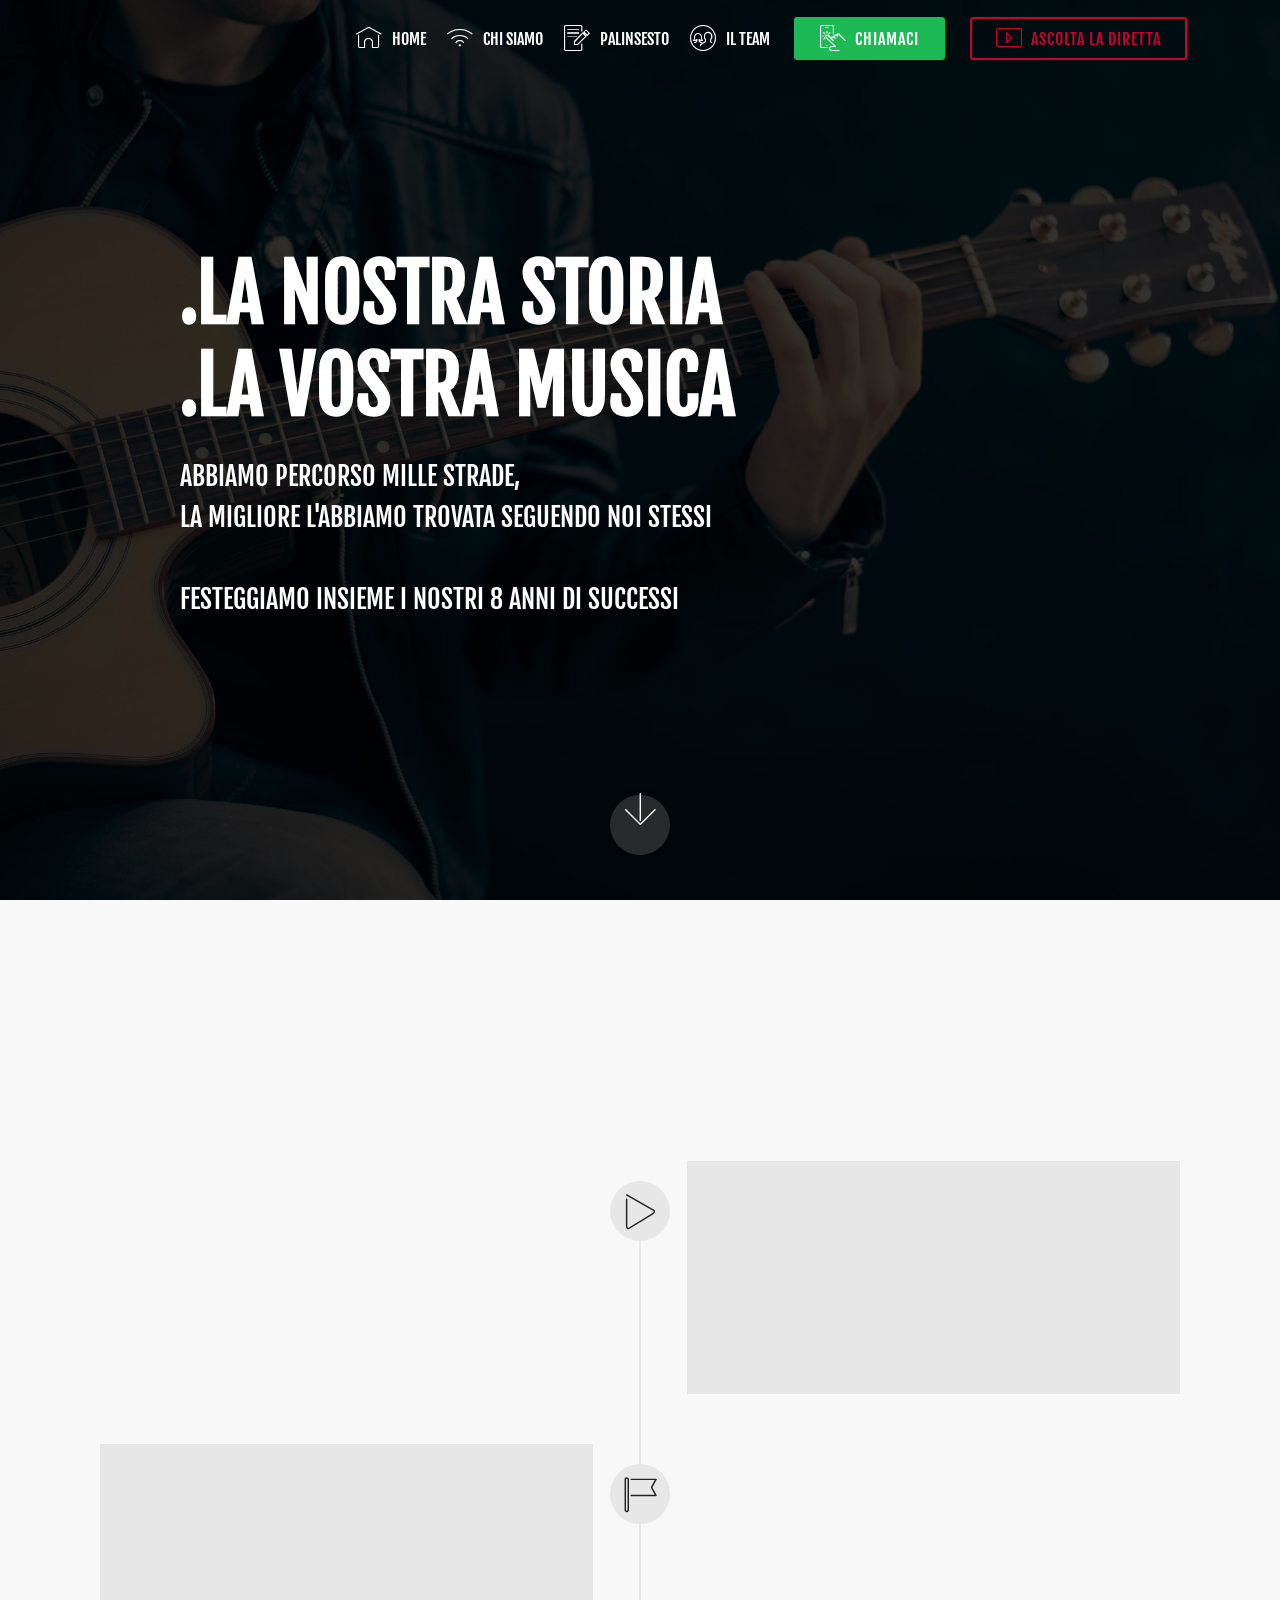
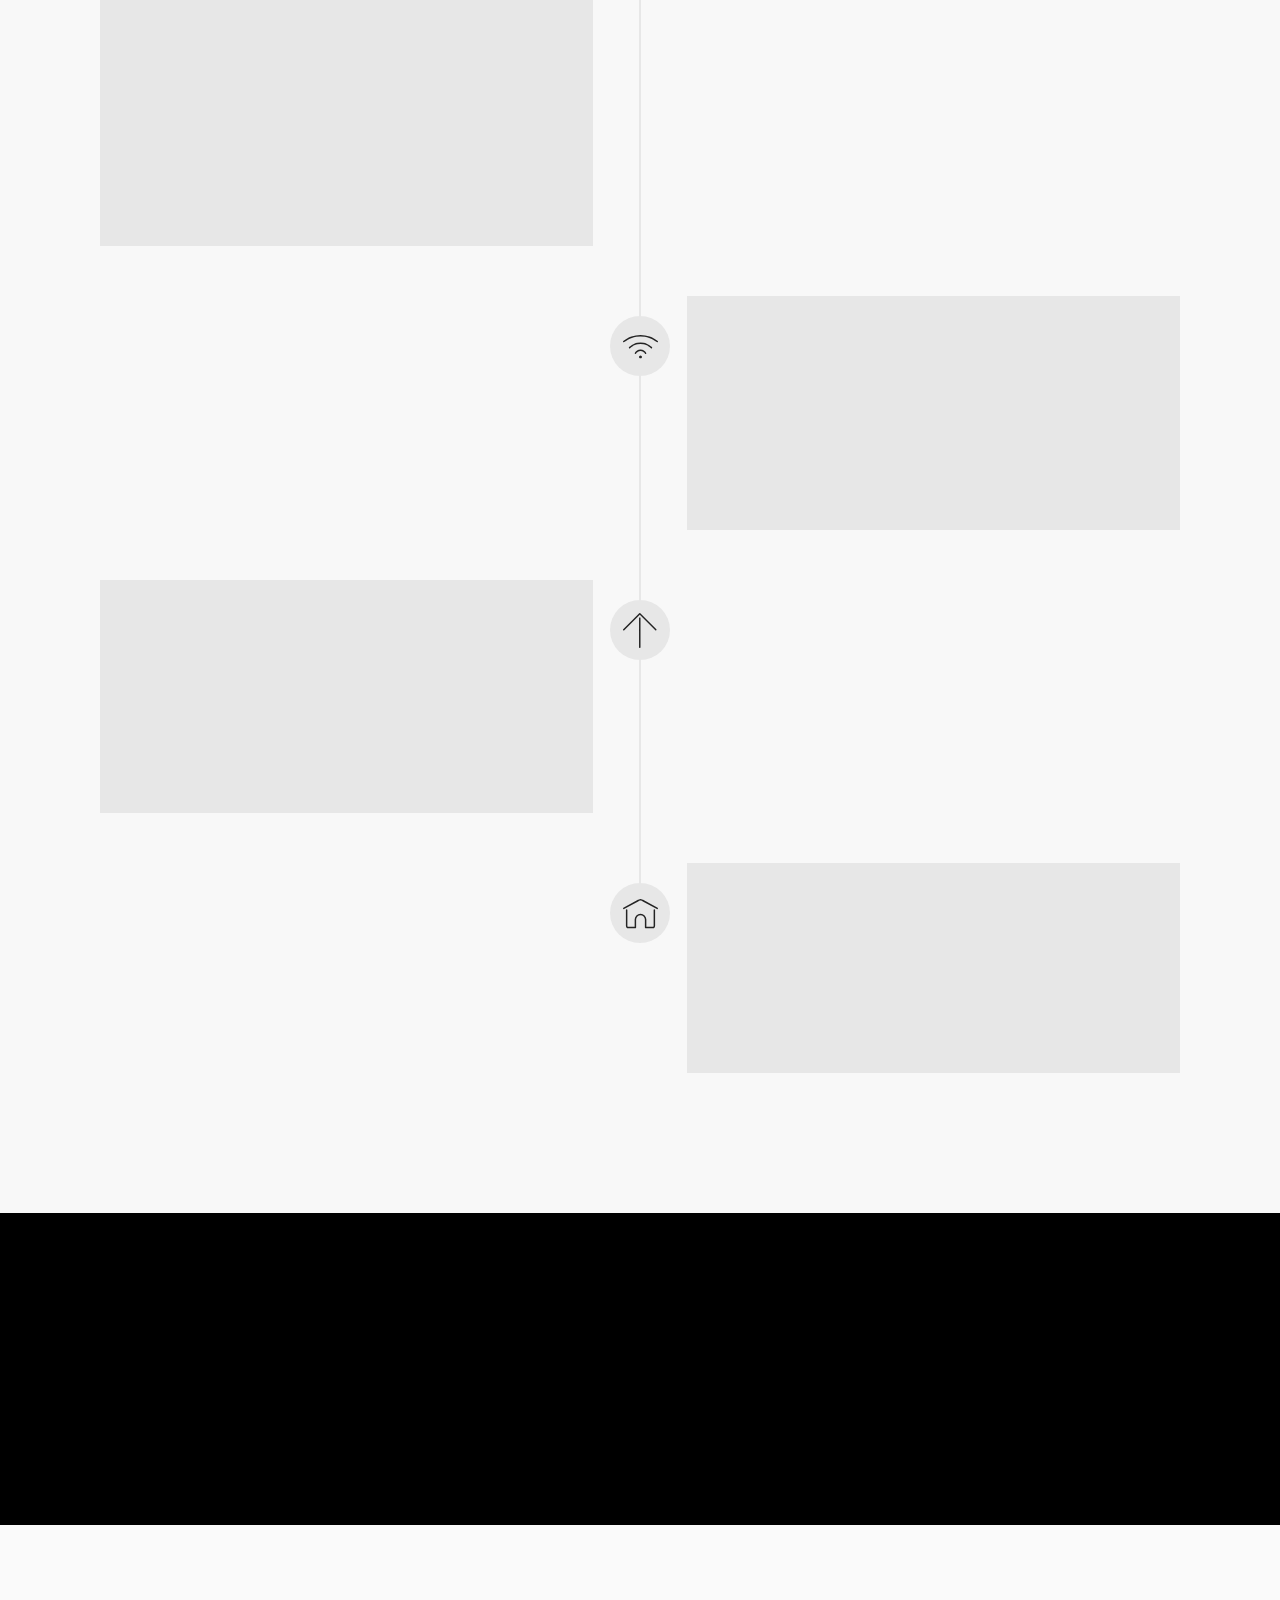
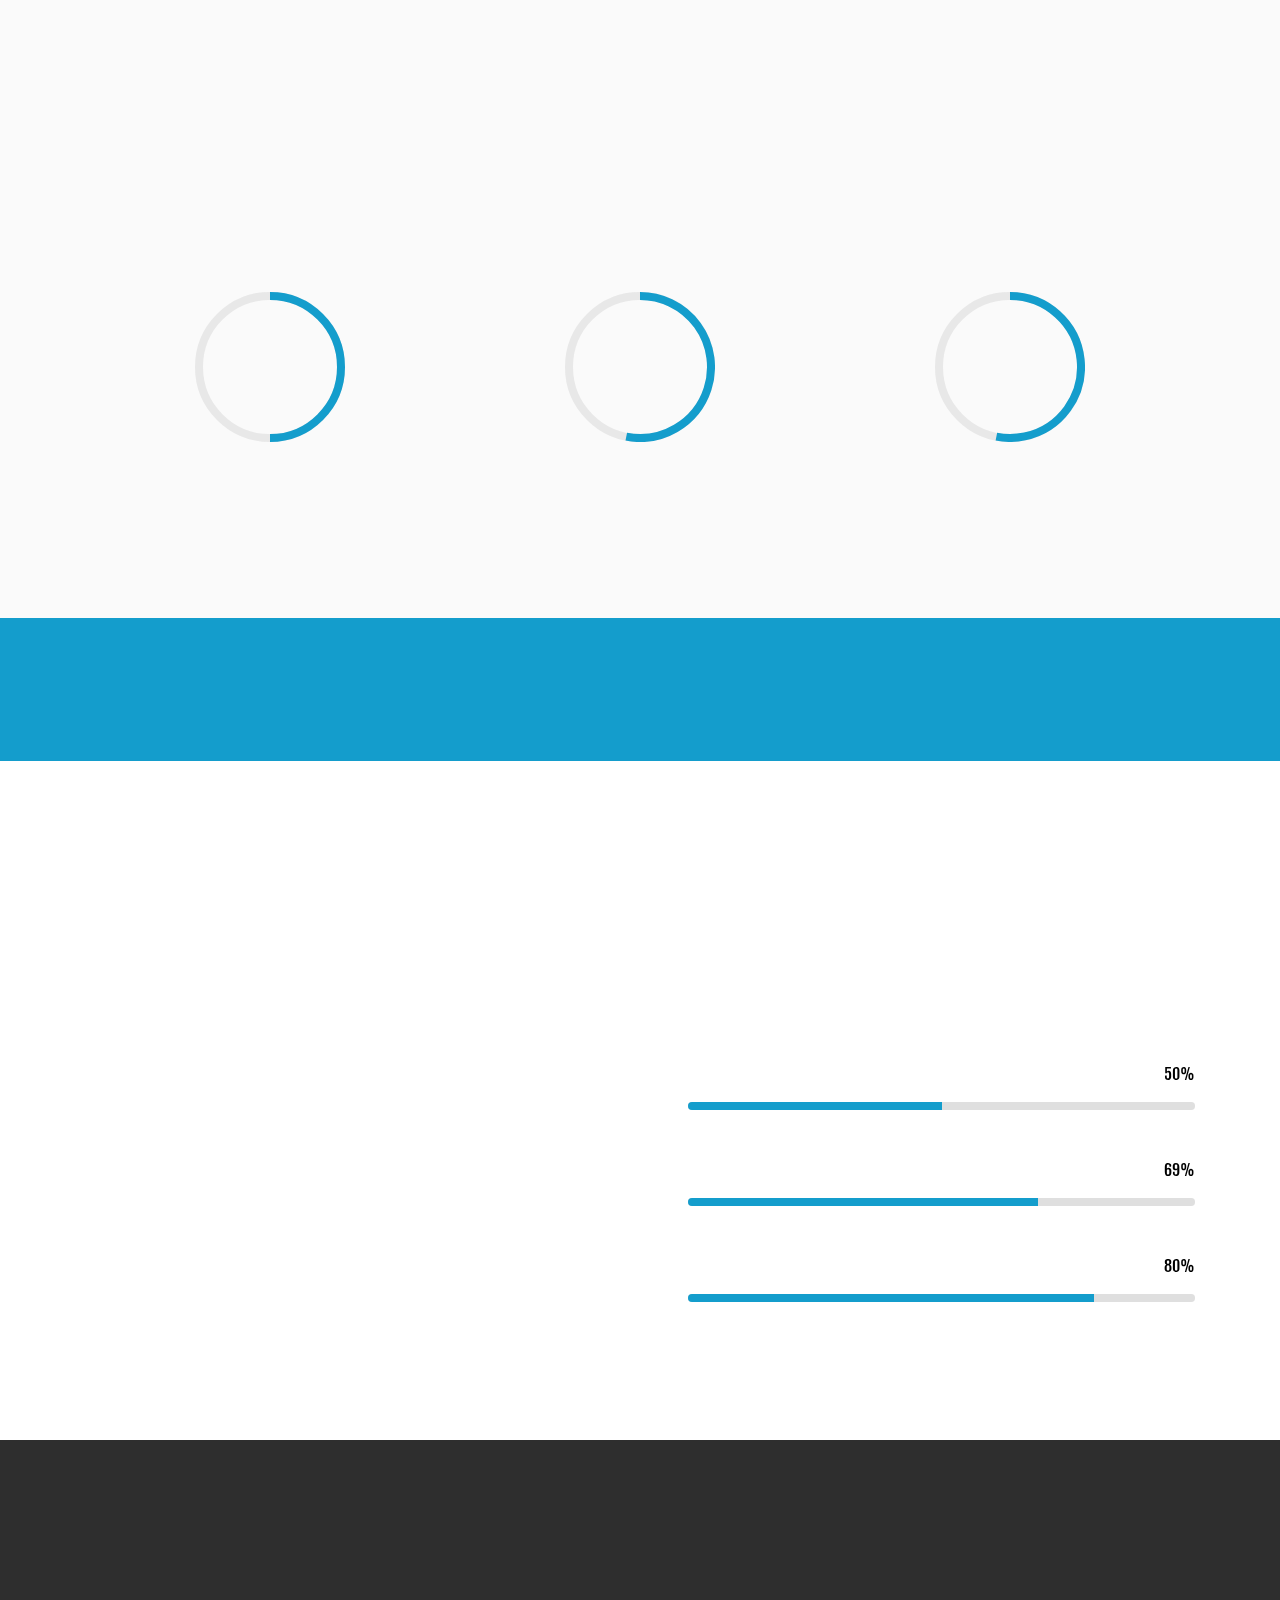
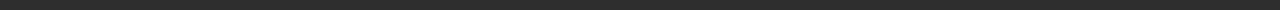
==== commit b63e44ee: "create github pages" ====
--- a/chisiamo.html
+++ b/chisiamo.html
@@ -71,13 +71,13 @@
                         PALINSESTO</a></li><li class="nav-item"><a class="nav-link link text-white display-4" href="ilteam.html"><span class="mbri-users mbr-iconfont mbr-iconfont-btn"></span>
                         IL TEAM</a></li></ul>
             <div class="navbar-buttons mbr-section-btn"><a class="btn btn-sm btn-success display-4" href="tel:+390287176618"><span class="mbri-touch mbr-iconfont mbr-iconfont-btn"></span>
-                    CHIAMACI</a> <a class="btn btn-sm btn-secondary-outline display-4" href="https://mobirise.com"><span class="mbri-video mbr-iconfont mbr-iconfont-btn"></span>
+                    CHIAMACI</a> <a class="btn btn-sm btn-secondary-outline display-4" href="http://switchkind.radioca.st/stream" target="_blank"><span class="mbri-video mbr-iconfont mbr-iconfont-btn"></span>
                     ASCOLTA LA DIRETTA</a></div>
         </div>
     </nav>
 </section>
 
-<section class="engine"><a href="https://mobiri.se/o">free portfolio website templates</a></section><section class="cid-r1ULNEsYGh mbr-fullscreen mbr-parallax-background" id="header2-2n">
+<section class="engine"><a href="https://mobiri.se/x">css templates</a></section><section class="cid-r1ULNEsYGh mbr-fullscreen mbr-parallax-background" id="header2-2n">
 
     
 
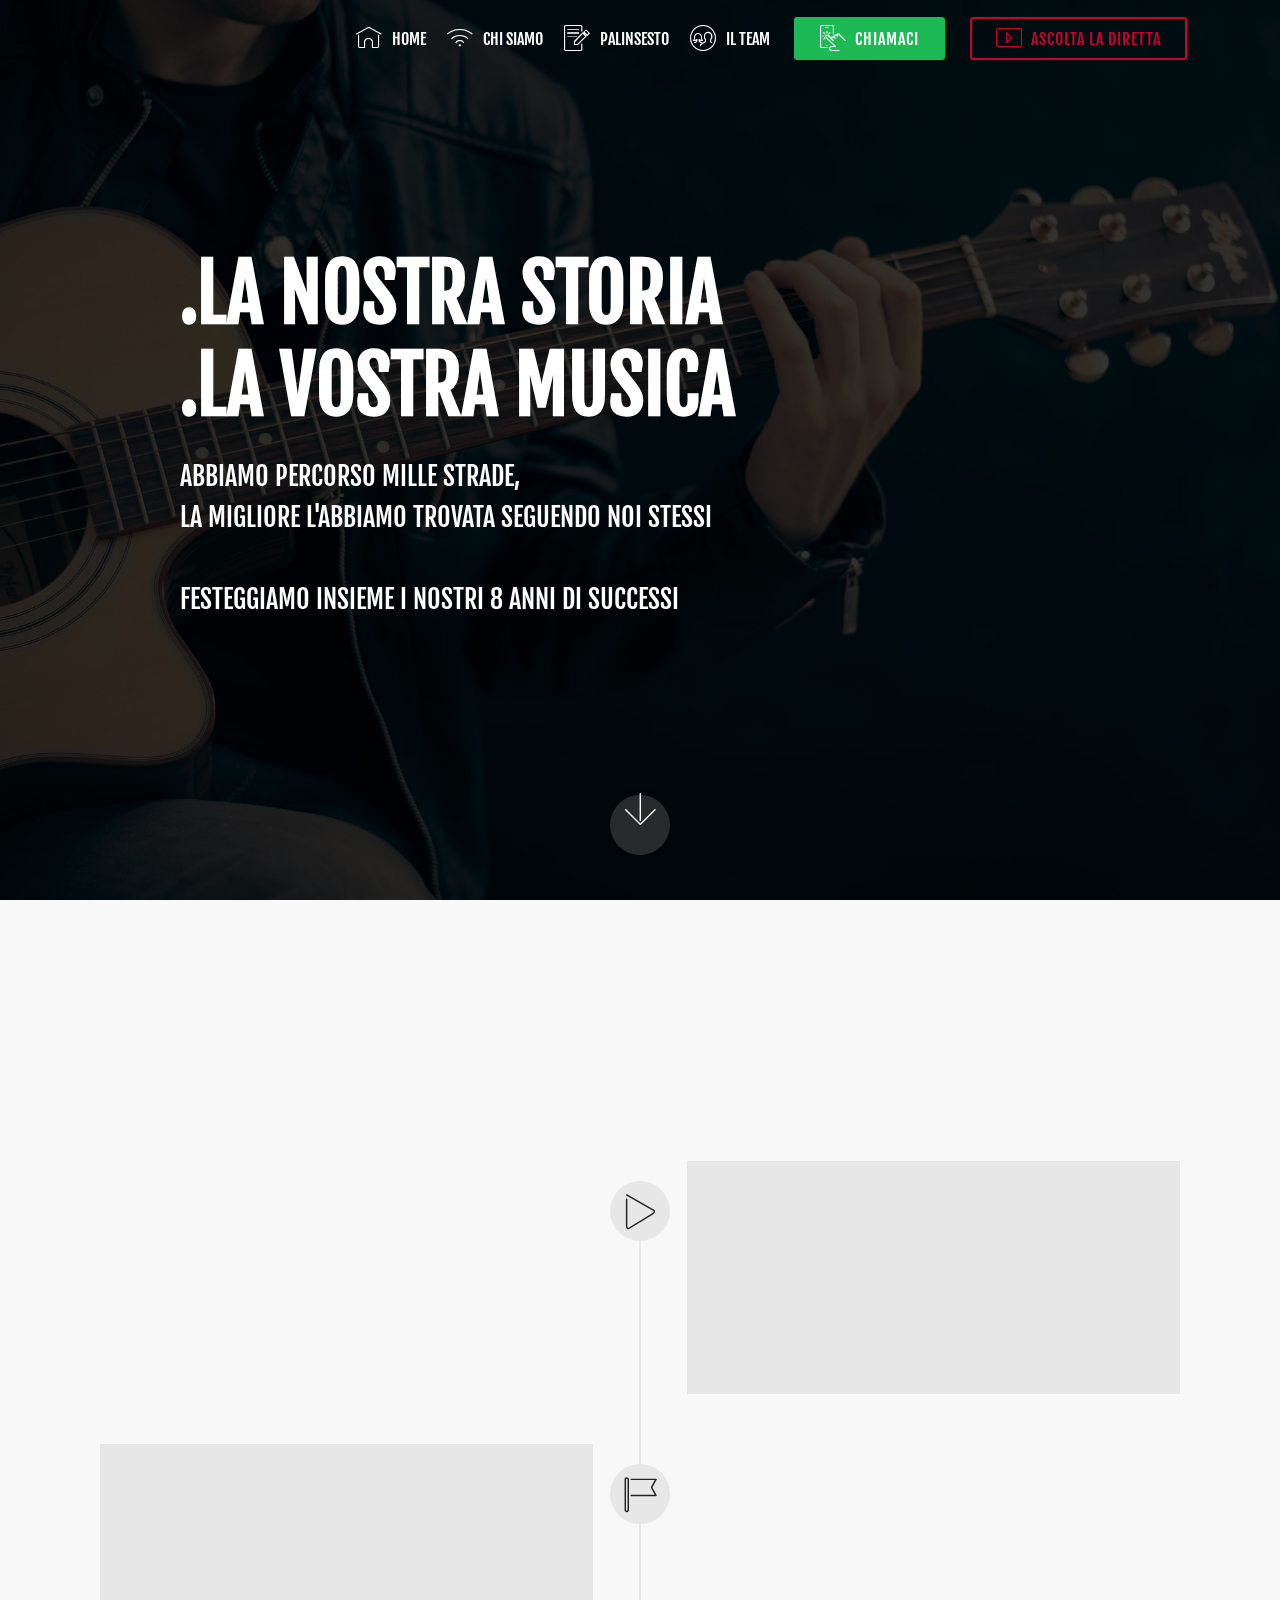
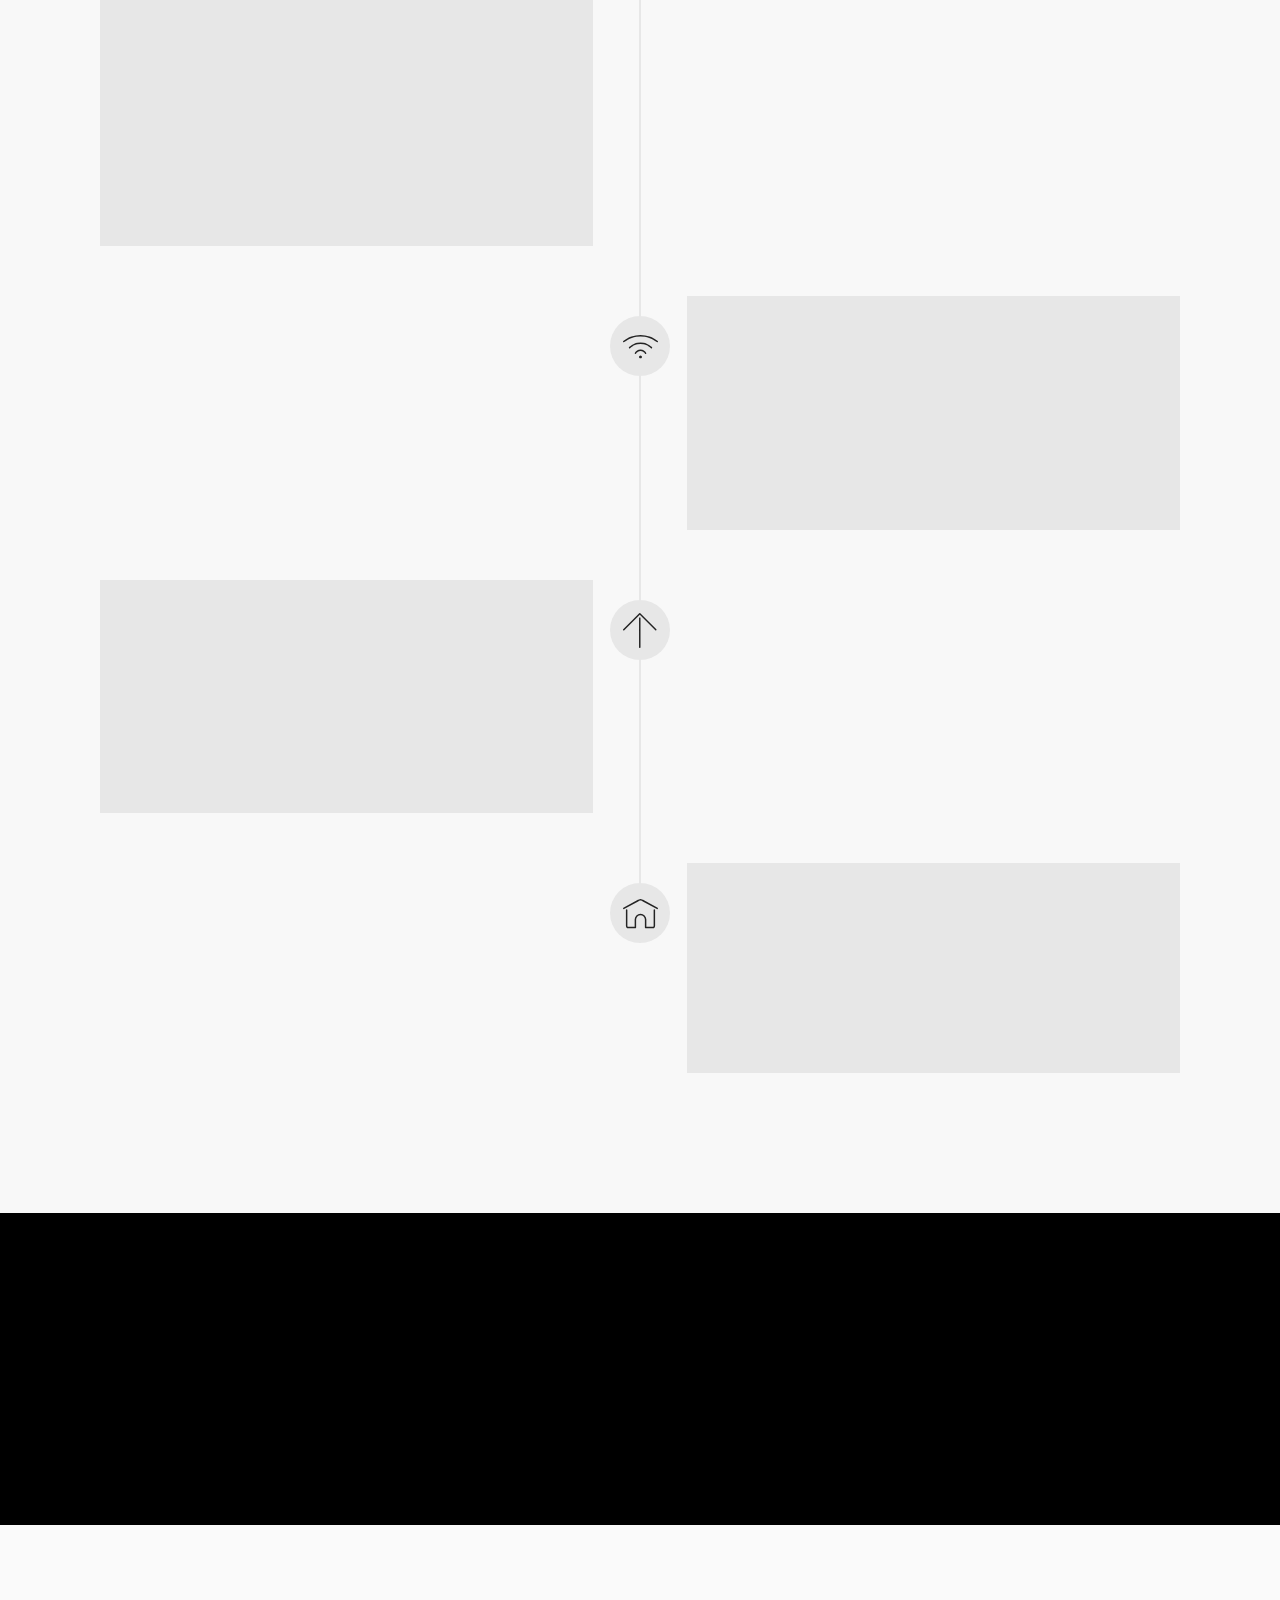
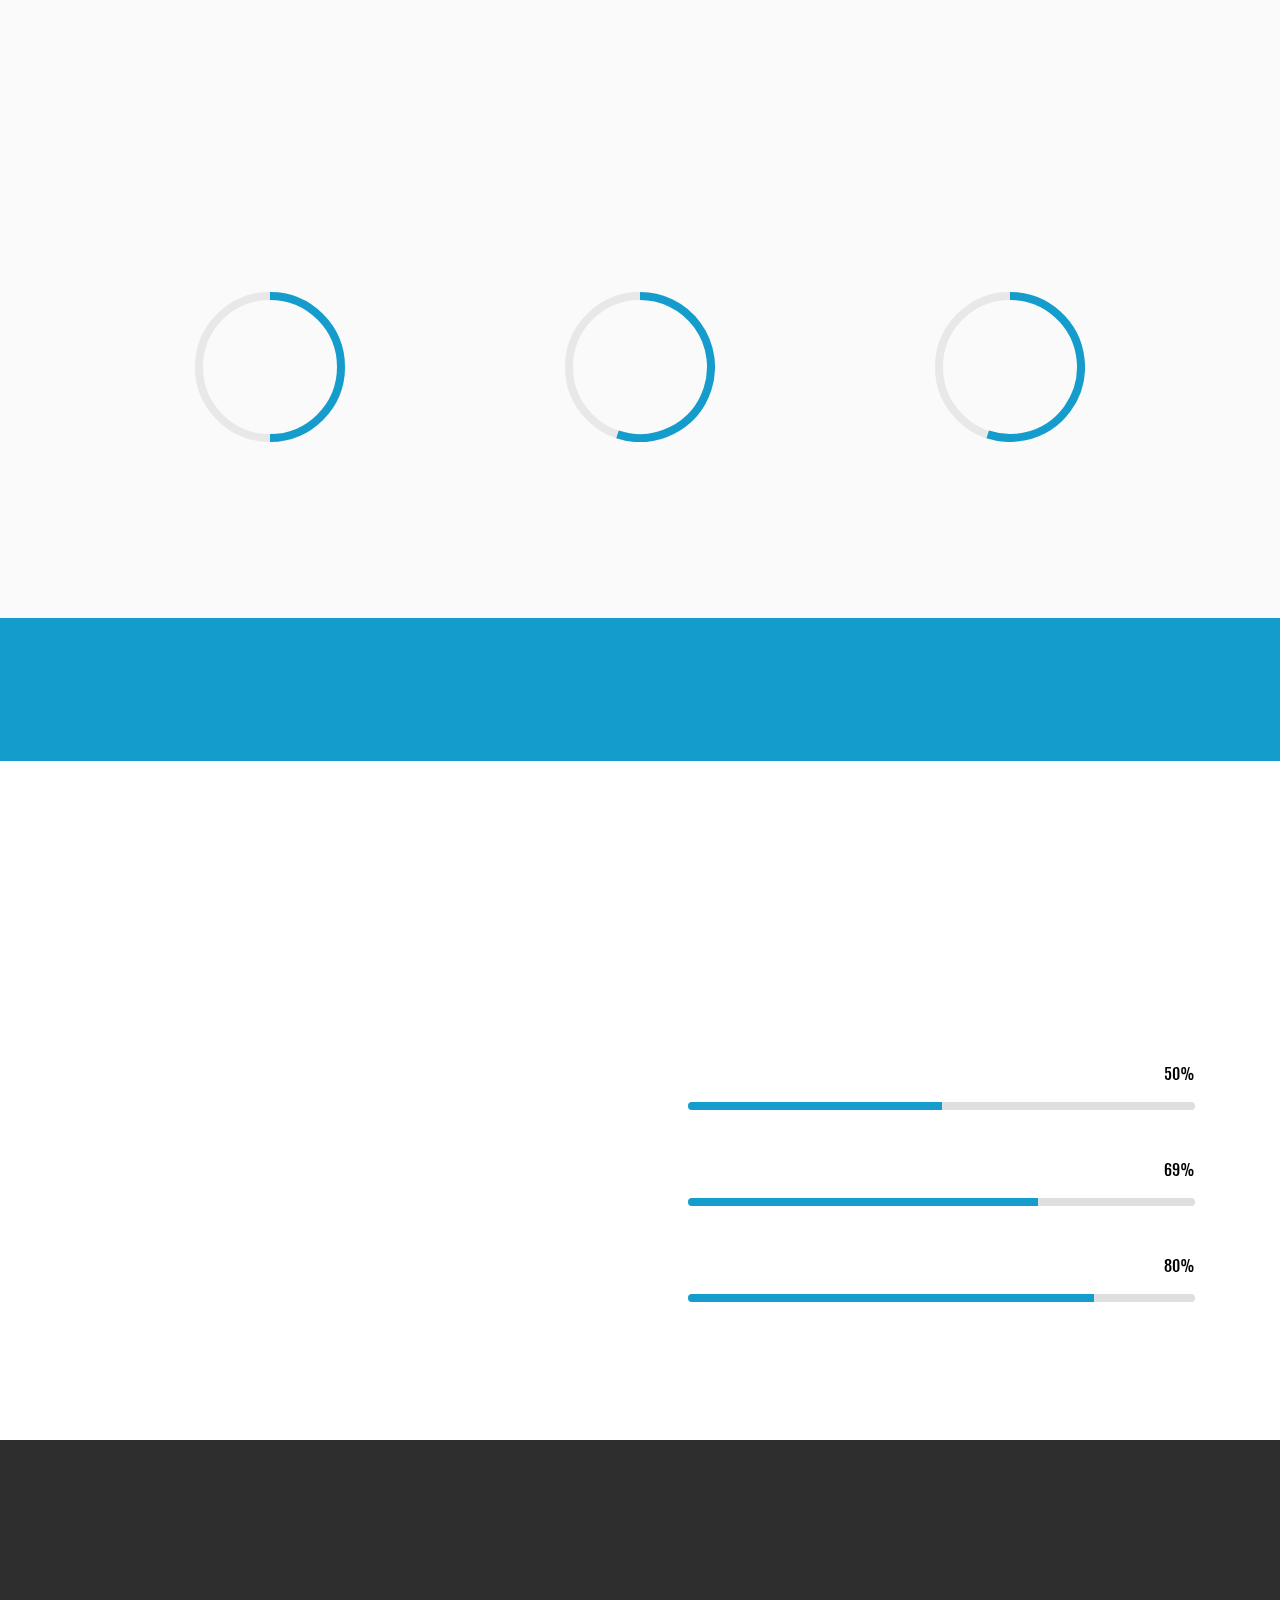
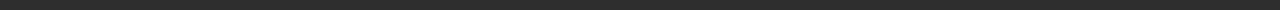
==== commit 5ce2ce81: "create github pages" ====
--- a/chisiamo.html
+++ b/chisiamo.html
@@ -77,7 +77,7 @@
     </nav>
 </section>
 
-<section class="engine"><a href="https://mobiri.se/x">css templates</a></section><section class="cid-r1ULNEsYGh mbr-fullscreen mbr-parallax-background" id="header2-2n">
+<section class="engine"><a href="https://mobiri.se/q">responsive web templates</a></section><section class="cid-r1ULNEsYGh mbr-fullscreen mbr-parallax-background" id="header2-2n">
 
     
 
--- a/assets/mobirise/css/mbr-additional.css
+++ b/assets/mobirise/css/mbr-additional.css
@@ -3776,3 +3776,61 @@
 .cid-r2189YvqGD .mbr-section-btn {
   color: #151515;
 }
+.cid-r27WEzhEx0 {
+  padding-top: 90px;
+  padding-bottom: 90px;
+  background-color: #efefef;
+}
+.cid-r27WEzhEx0 .mbr-section-subtitle {
+  color: #767676;
+}
+.cid-r27WEzhEx0 .media-container-row {
+  -webkit-flex-wrap: wrap;
+  -ms-flex-wrap: wrap;
+  flex-wrap: wrap;
+}
+.cid-r27WEzhEx0 .mbr-text {
+  color: #767676;
+}
+.cid-r27WEzhEx0 .mbr-author-desc {
+  display: block;
+  color: #767676;
+}
+.cid-r27WEzhEx0 .mbr-author-name {
+  color: #767676;
+}
+.cid-r27WEzhEx0 .mbr-testimonial .panel-item {
+  background-color: #ffffff;
+}
+.cid-r27WEzhEx0 .mbr-testimonial .card-block {
+  -webkit-flex-grow: 0;
+  flex-grow: 0;
+  padding: 2.4rem 2.4rem 0 2.4rem;
+}
+.cid-r27WEzhEx0 .mbr-testimonial .card-block .testimonial-photo {
+  display: inline-block;
+  width: 120px;
+  height: 120px;
+  margin-bottom: 1.6rem;
+  overflow: hidden;
+  border-radius: 50%;
+}
+.cid-r27WEzhEx0 .mbr-testimonial .card-block .testimonial-photo img {
+  width: 100%;
+  min-width: 100%;
+  min-height: 100%;
+}
+.cid-r27WEzhEx0 .mbr-testimonial .card-footer {
+  padding-bottom: 2.4rem;
+  border-top: 0;
+  padding-top: 1rem;
+  word-wrap: break-word;
+  word-break: break-word;
+  background: none;
+}
+@media (max-width: 300px) {
+  .cid-r27WEzhEx0 .testimonial-photo {
+    width: 100% !important;
+    height: auto !important;
+  }
+}
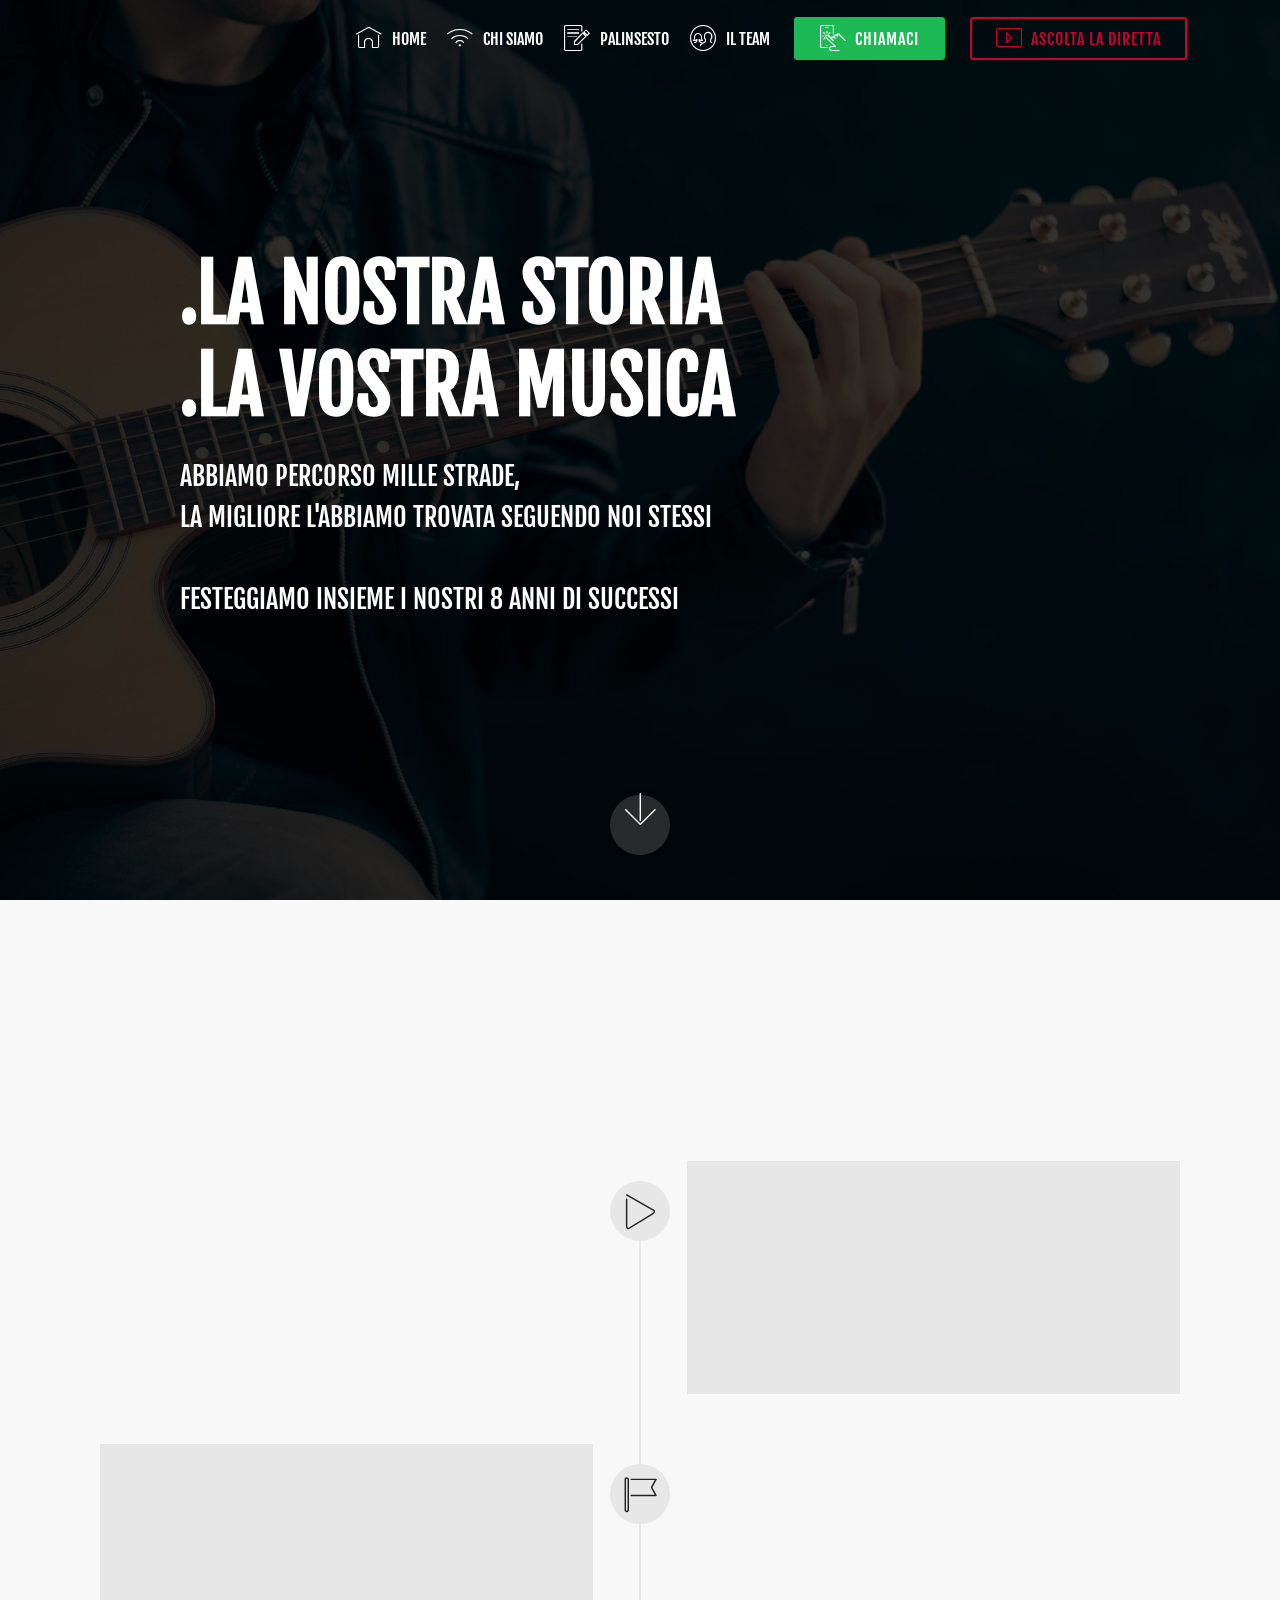
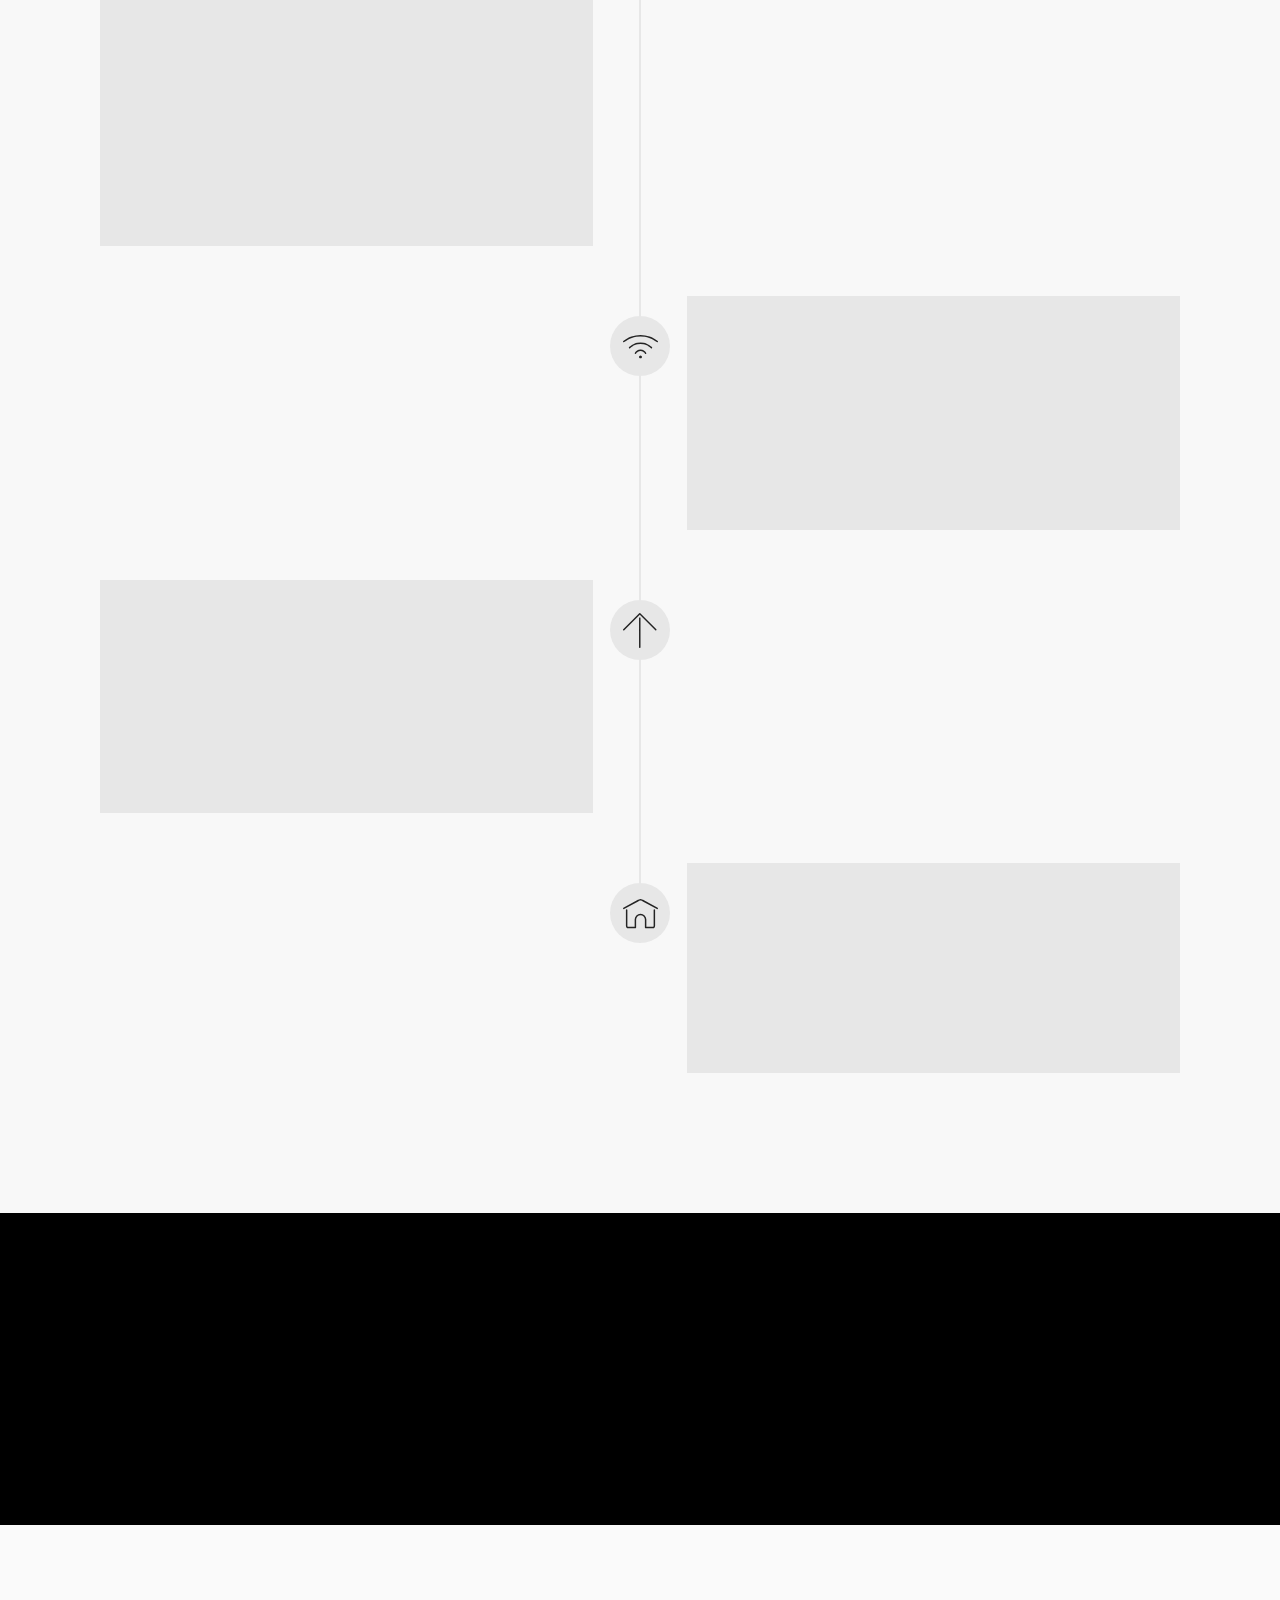
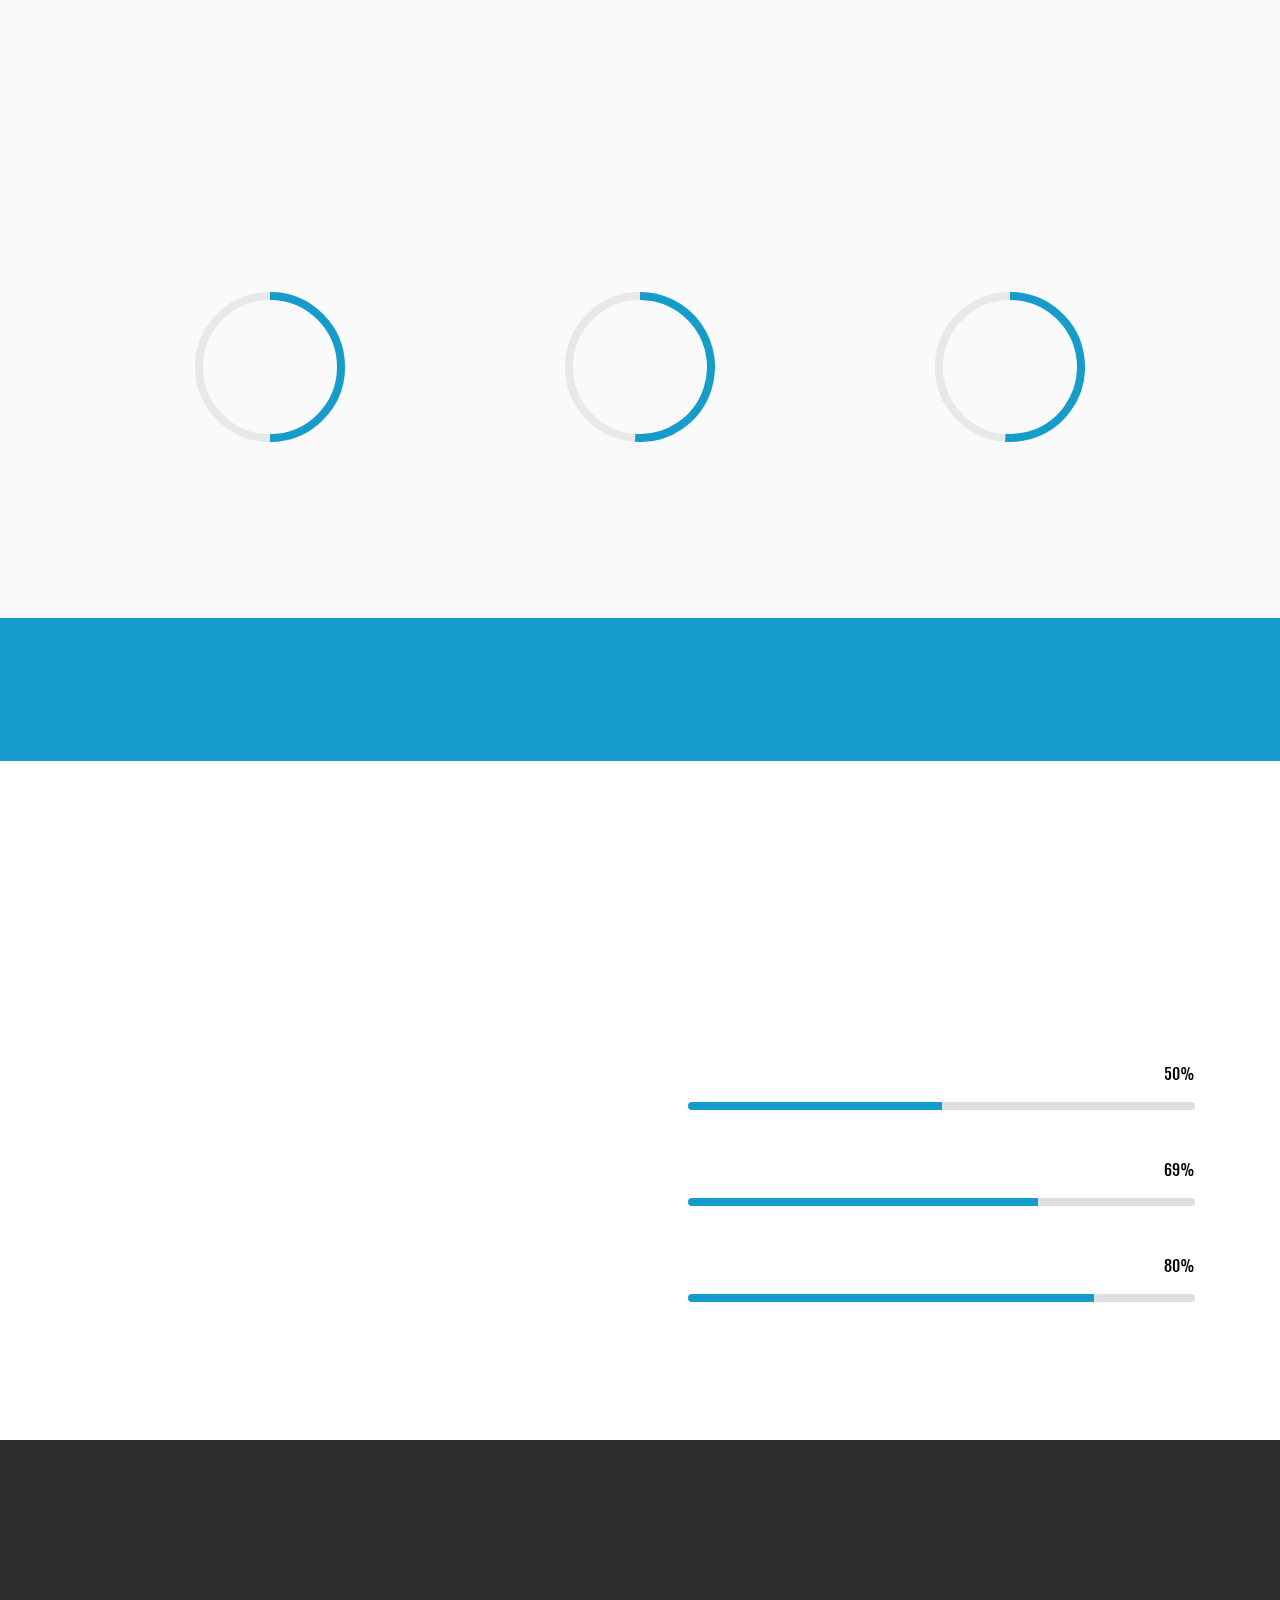
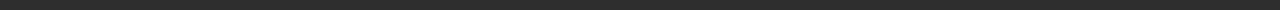
==== commit ec6e92b6: "create github pages" ====
--- a/chisiamo.html
+++ b/chisiamo.html
@@ -77,7 +77,7 @@
     </nav>
 </section>
 
-<section class="engine"><a href="https://mobiri.se/q">responsive web templates</a></section><section class="cid-r1ULNEsYGh mbr-fullscreen mbr-parallax-background" id="header2-2n">
+<section class="engine"><a href="https://mobiri.se/o">free portfolio site templates</a></section><section class="cid-r1ULNEsYGh mbr-fullscreen mbr-parallax-background" id="header2-2n">
 
     
 
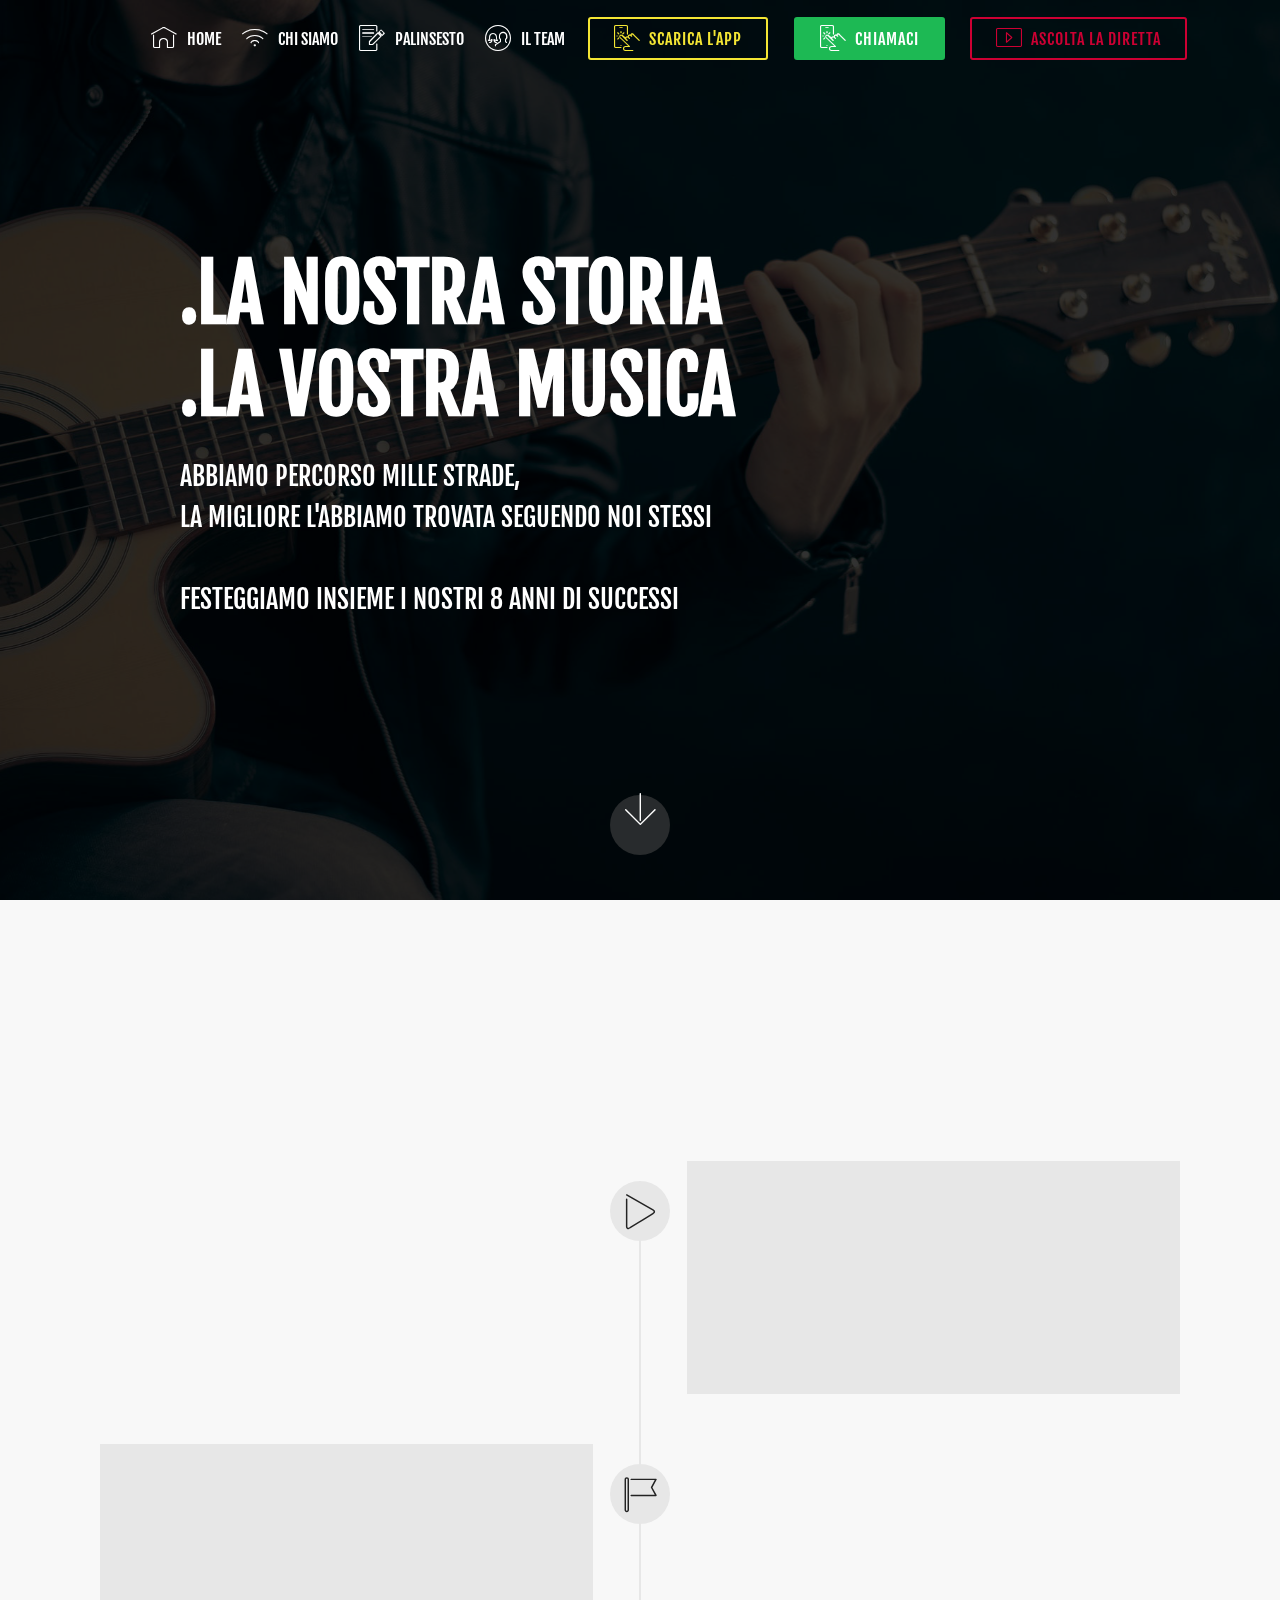
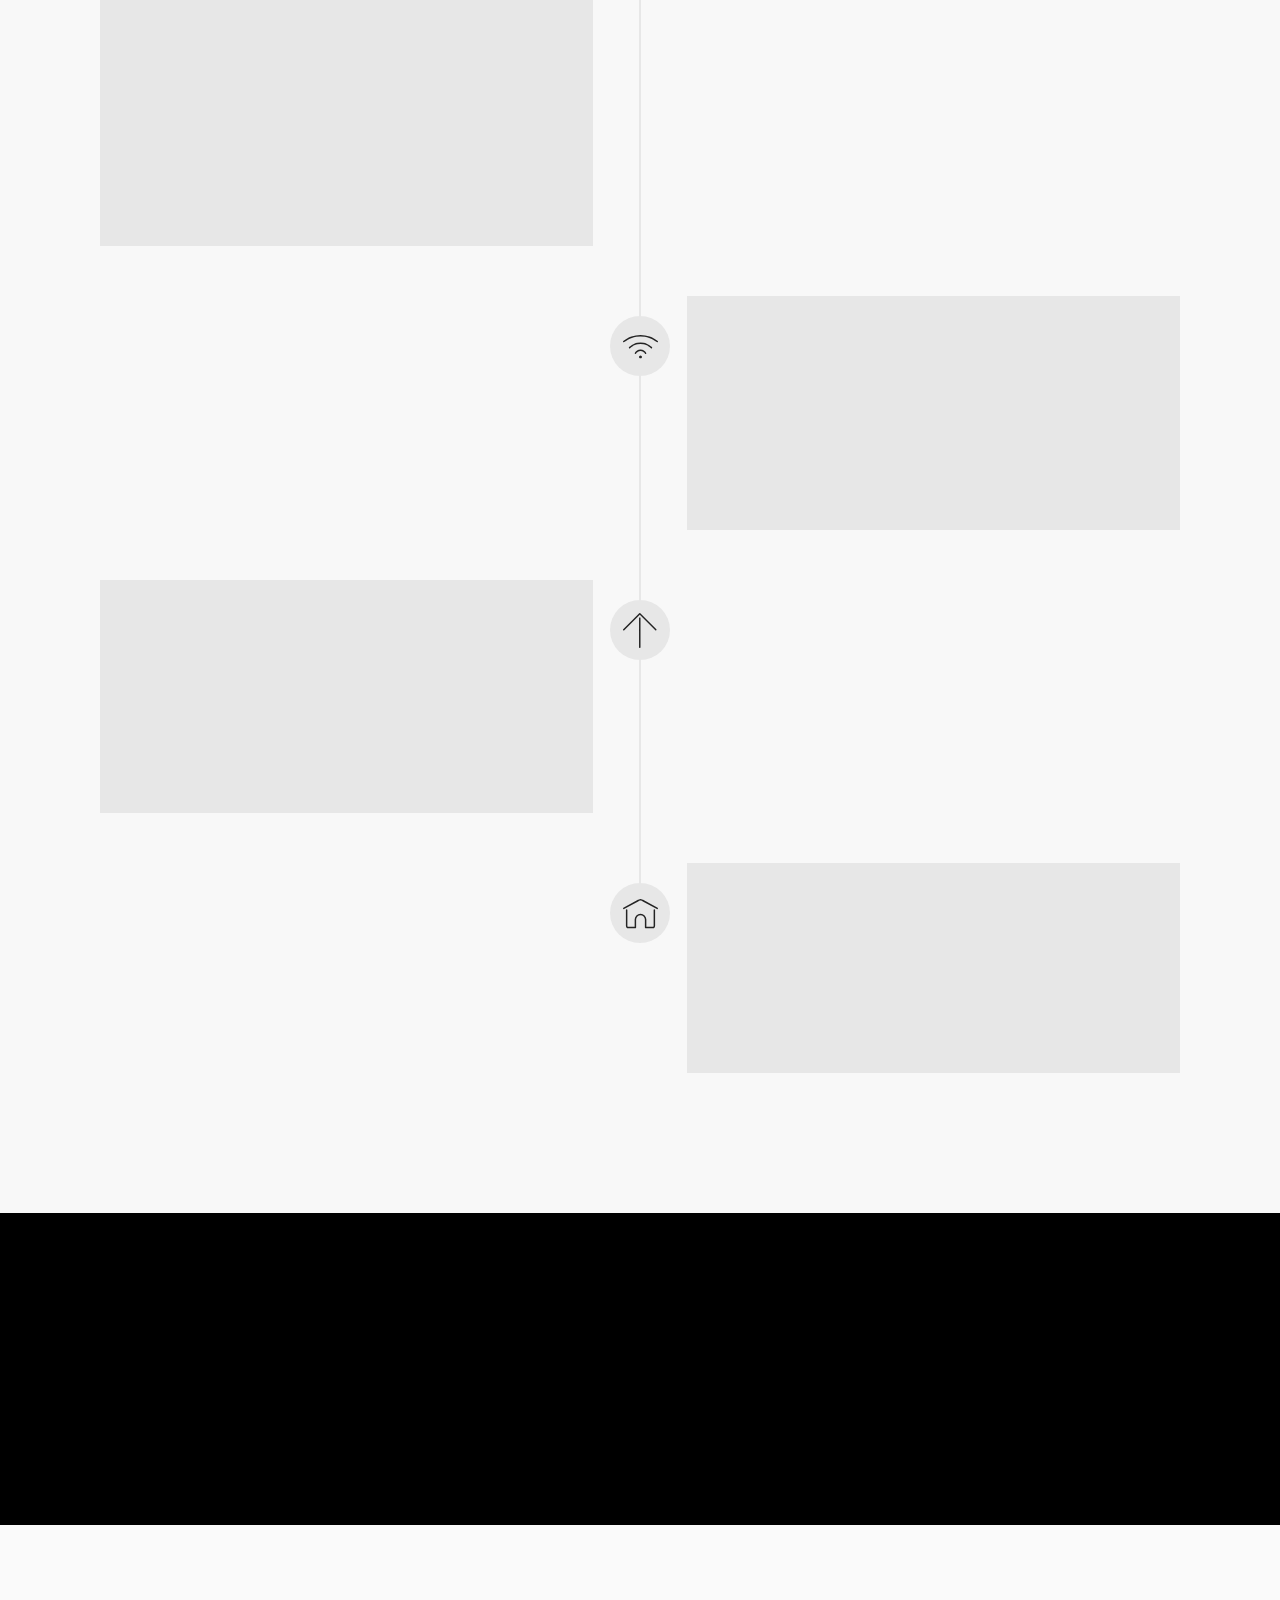
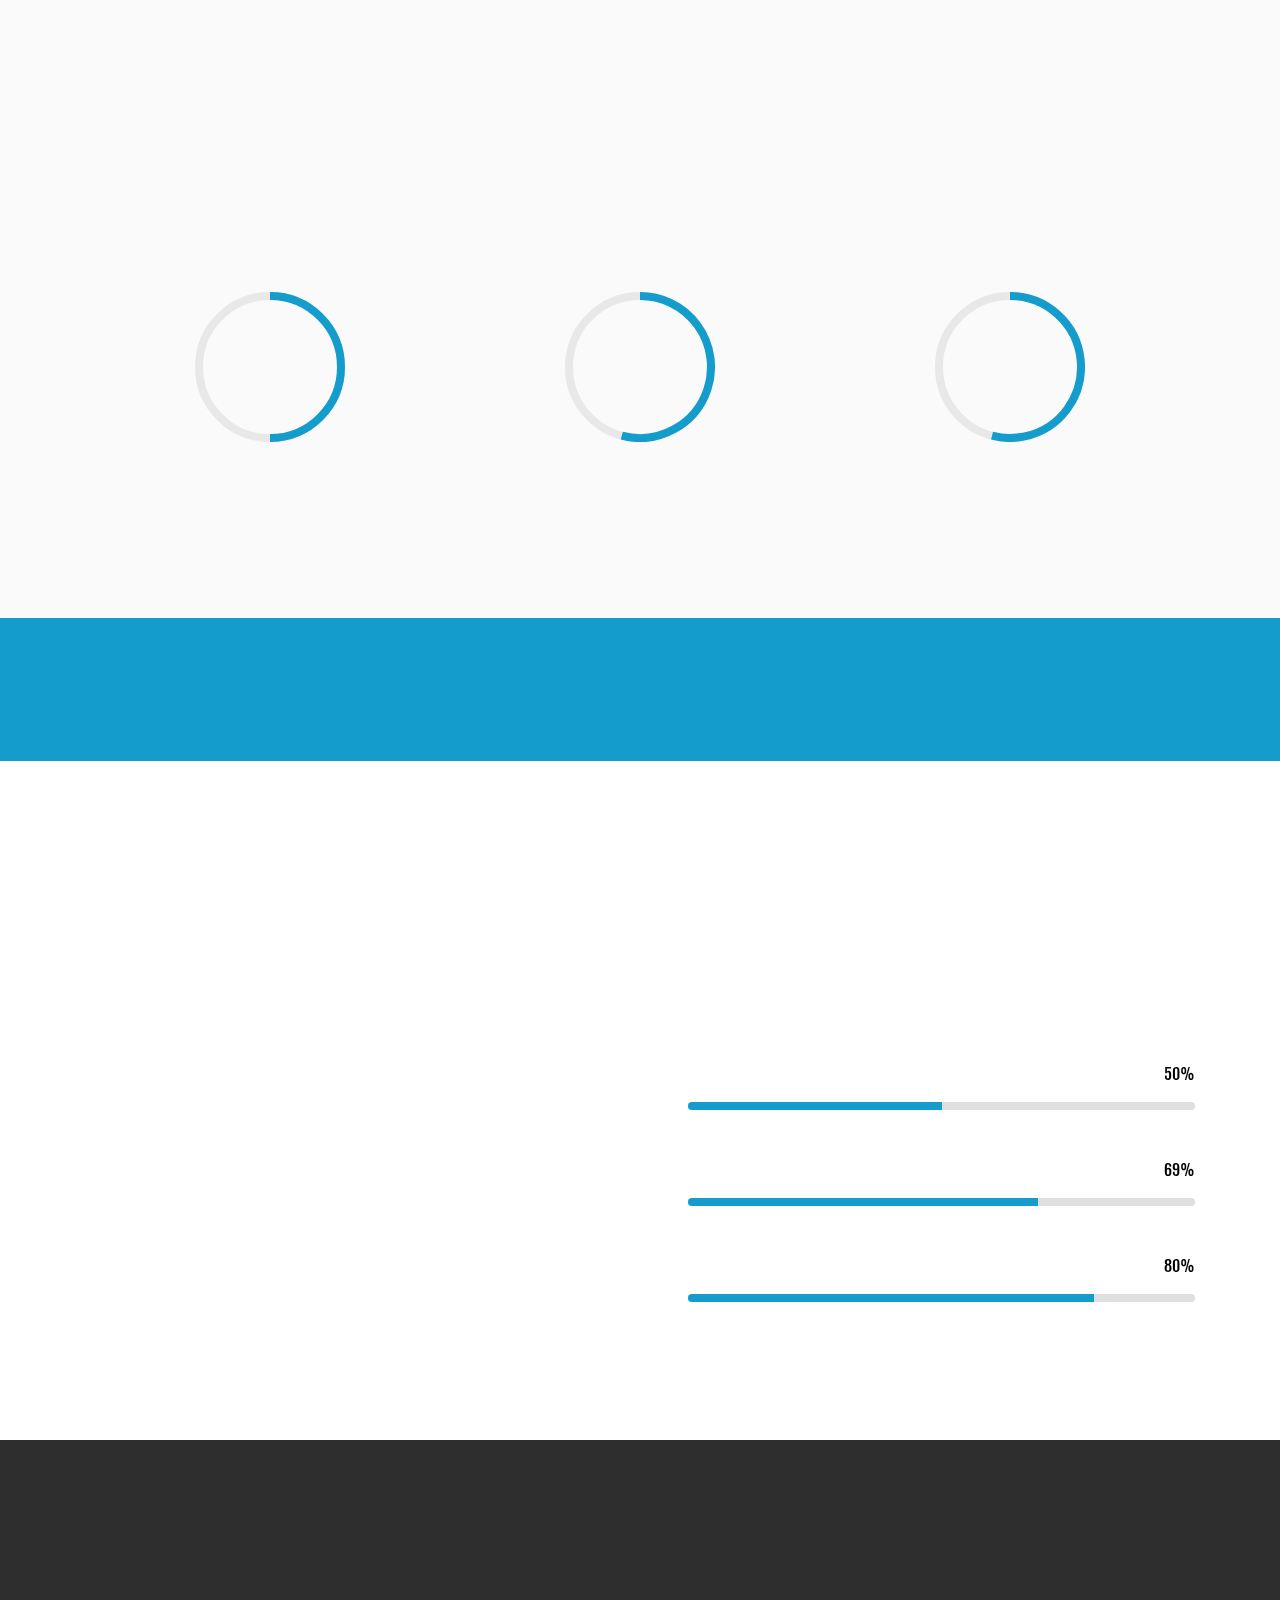
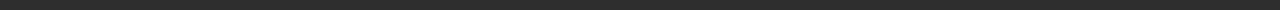
==== commit e051b70e: "create github pages" ====
--- a/chisiamo.html
+++ b/chisiamo.html
@@ -1,10 +1,10 @@
 <!DOCTYPE html>
 <html >
 <head>
-  <!-- Site made with Mobirise Website Builder v4.8.1, https://mobirise.com -->
+  <!-- Site made with Mobirise Website Builder v4.8.6, https://mobirise.com -->
   <meta charset="UTF-8">
   <meta http-equiv="X-UA-Compatible" content="IE=edge">
-  <meta name="generator" content="Mobirise v4.8.1, mobirise.com">
+  <meta name="generator" content="Mobirise v4.8.6, mobirise.com">
   <meta name="viewport" content="width=device-width, initial-scale=1, minimum-scale=1">
   <link rel="shortcut icon" href="assets/images/risorsa-3-fill-218x218-128x128.png" type="image/x-icon">
   <meta name="description" content="La nostra storia, un percorso di grandi successi.">
@@ -70,14 +70,14 @@
                 </li><li class="nav-item"><a class="nav-link link text-white display-4" href="index.html#slider1-2g"><span class="mbri-edit mbr-iconfont mbr-iconfont-btn"></span>
                         PALINSESTO</a></li><li class="nav-item"><a class="nav-link link text-white display-4" href="ilteam.html"><span class="mbri-users mbr-iconfont mbr-iconfont-btn"></span>
                         IL TEAM</a></li></ul>
-            <div class="navbar-buttons mbr-section-btn"><a class="btn btn-sm btn-success display-4" href="tel:+390287176618"><span class="mbri-touch mbr-iconfont mbr-iconfont-btn"></span>
-                    CHIAMACI</a> <a class="btn btn-sm btn-secondary-outline display-4" href="http://switchkind.radioca.st/stream" target="_blank"><span class="mbri-video mbr-iconfont mbr-iconfont-btn"></span>
+            <div class="navbar-buttons mbr-section-btn"><a class="btn btn-sm btn-primary-outline display-4" href="https://drive.google.com/open?id=1BM9MfJWzyYwwNXsCxXw8bTJV98JcYO0h"><span class="mbri-touch mbr-iconfont mbr-iconfont-btn"></span>SCARICA L'APP</a> <a class="btn btn-sm btn-success display-4" href="tel:+390287176618"><span class="mbri-touch mbr-iconfont mbr-iconfont-btn"></span>
+                    CHIAMACI</a>  <a class="btn btn-sm btn-secondary-outline display-4" href="http://switchkind.radioca.st/stream" target="_blank"><span class="mbri-video mbr-iconfont mbr-iconfont-btn"></span>
                     ASCOLTA LA DIRETTA</a></div>
         </div>
     </nav>
 </section>
 
-<section class="engine"><a href="https://mobiri.se/o">free portfolio site templates</a></section><section class="cid-r1ULNEsYGh mbr-fullscreen mbr-parallax-background" id="header2-2n">
+<section class="engine"><a href="https://mobirise.info/x">css templates</a></section><section class="cid-r1ULNEsYGh mbr-fullscreen mbr-parallax-background" id="header2-2n">
 
     
 
--- a/assets/theme/css/style.css
+++ b/assets/theme/css/style.css
@@ -1,420 +1,7 @@
 /*!
  * Mobirise v4 theme (https://mobirise.com/)
  * Copyright 2017 Mobirise
- */
-section {
-  background-color: #eeeeee; }
-
-section,
-.container,
-.container-fluid {
-  position: relative;
-  word-wrap: break-word; }
-
-a.mbr-iconfont:hover {
-  text-decoration: none; }
-
-.article .lead p, .article .lead ul, .article .lead ol, .article .lead pre, .article .lead blockquote {
-  margin-bottom: 0; }
-
-a {
-  font-style: normal;
-  font-weight: 400;
-  cursor: pointer; }
-  a, a:hover {
-    text-decoration: none; }
-
-figure {
-  margin-bottom: 0; }
-
-body {
-  color: #232323; }
-
-h1, h2, h3, h4, h5, h6,
-.h1, .h2, .h3, .h4, .h5, .h6,
-.display-1, .display-2, .display-3, .display-4 {
-  line-height: 1;
-  word-break: break-word;
-  word-wrap: break-word; }
-
-b, strong {
-  font-weight: bold; }
-
-blockquote {
-  padding: 10px 0 10px 20px;
-  position: relative;
-  border-left: 2px solid;
-  border-color: #ff3366; }
-
-input:-webkit-autofill, input:-webkit-autofill:hover, input:-webkit-autofill:focus, input:-webkit-autofill:active {
-  transition-delay: 9999s;
-  transition-property: background-color, color; }
-
-textarea[type="hidden"] {
-  display: none; }
-
-body {
-  position: relative; }
-
-section {
-  background-position: 50% 50%;
-  background-repeat: no-repeat;
-  background-size: cover; }
-  section .mbr-background-video,
-  section .mbr-background-video-preview {
-    position: absolute;
-    bottom: 0;
-    left: 0;
-    right: 0;
-    top: 0; }
-
-.hidden {
-  visibility: hidden; }
-
-.mbr-z-index20 {
-  z-index: 20; }
-
-/*! Base colors */
-.mbr-white {
-  color: #ffffff; }
-
-.mbr-black {
-  color: #000000; }
-
-.mbr-bg-white {
-  background-color: #ffffff; }
-
-.mbr-bg-black {
-  background-color: #000000; }
-
-/*! Text-aligns */
-.align-left {
-  text-align: left; }
-
-.align-center {
-  text-align: center; }
-
-.align-right {
-  text-align: right; }
-
-@media (max-width: 767px) {
-  .align-left, .align-center, .align-right, .mbr-section-btn, .mbr-section-title {
-    text-align: center; } }
-/*! Font-weight  */
-.mbr-light {
-  font-weight: 300; }
-
-.mbr-regular {
-  font-weight: 400; }
-
-.mbr-semibold {
-  font-weight: 500; }
-
-.mbr-bold {
-  font-weight: 700; }
-
-/*! Media  */
-.media-size-item {
-  -webkit-flex: 1 1 auto;
-  -moz-flex: 1 1 auto;
-  -ms-flex: 1 1 auto;
-  -o-flex: 1 1 auto;
-  flex: 1 1 auto; }
-
-.media-content {
-  -webkit-flex-basis: 100%;
-  flex-basis: 100%; }
-
-.media-container-row {
-  display: -ms-flexbox;
-  display: -webkit-flex;
-  display: flex;
-  -webkit-flex-direction: row;
-  -ms-flex-direction: row;
-  flex-direction: row;
-  -webkit-flex-wrap: wrap;
-  -ms-flex-wrap: wrap;
-  flex-wrap: wrap;
-  -webkit-justify-content: center;
-  -ms-flex-pack: center;
-  justify-content: center;
-  -webkit-align-content: center;
-  -ms-flex-line-pack: center;
-  align-content: center;
-  -webkit-align-items: start;
-  -ms-flex-align: start;
-  align-items: start; }
-  .media-container-row .media-size-item {
-    width: 400px; }
-
-.media-container-column {
-  display: -ms-flexbox;
-  display: -webkit-flex;
-  display: flex;
-  -webkit-flex-direction: column;
-  -ms-flex-direction: column;
-  flex-direction: column;
-  -webkit-flex-wrap: wrap;
-  -ms-flex-wrap: wrap;
-  flex-wrap: wrap;
-  -webkit-justify-content: center;
-  -ms-flex-pack: center;
-  justify-content: center;
-  -webkit-align-content: center;
-  -ms-flex-line-pack: center;
-  align-content: center;
-  -webkit-align-items: stretch;
-  -ms-flex-align: stretch;
-  align-items: stretch; }
-  .media-container-column > * {
-    width: 100%; }
-
-@media (min-width: 992px) {
-  .media-container-row {
-    -webkit-flex-wrap: nowrap;
-    -ms-flex-wrap: nowrap;
-    flex-wrap: nowrap; } }
-figure {
-  overflow: hidden; }
-
-figure[mbr-media-size] {
-  transition: width 0.1s; }
-
-.mbr-figure img, .mbr-figure iframe {
-  display: block;
-  width: 100%; }
-
-.card {
-  background-color: transparent;
-  border: none; }
-
-.card-img {
-  text-align: center;
-  flex-shrink: 0; }
-
-.media {
-  max-width: 100%;
-  margin: 0 auto; }
-
-.mbr-figure {
-  -ms-flex-item-align: center;
-  -ms-grid-row-align: center;
-  -webkit-align-self: center;
-  align-self: center; }
-
-.media-container > div {
-  max-width: 100%; }
-
-.mbr-figure img, .card-img img {
-  width: 100%; }
-
-@media (max-width: 991px) {
-  .media-size-item {
-    width: auto !important; }
-
-  .media {
-    width: auto; }
-
-  .mbr-figure {
-    width: 100% !important; } }
-/*! Buttons */
-.mbr-section-btn {
-  margin-left: -.25rem;
-  margin-right: -.25rem;
-  font-size: 0; }
-
-nav .mbr-section-btn {
-  margin-left: 0rem;
-  margin-right: 0rem; }
-
-/*! Btn icon margin */
-.btn .mbr-iconfont, .btn.btn-sm .mbr-iconfont {
-  cursor: pointer;
-  margin-right: 0.5rem; }
-
-.btn.btn-md .mbr-iconfont, .btn.btn-md .mbr-iconfont {
-  margin-right: 0.8rem; }
-
-.mbr-regular {
-  font-weight: 400; }
-
-.mbr-semibold {
-  font-weight: 500; }
-
-.mbr-bold {
-  font-weight: 700; }
-
-[type="submit"] {
-  -webkit-appearance: none; }
-
-/*! Full-screen */
-.mbr-fullscreen .mbr-overlay {
-  min-height: 100vh; }
-
-.mbr-fullscreen {
-  display: flex;
-  display: -webkit-flex;
-  display: -moz-flex;
-  display: -ms-flex;
-  display: -o-flex;
-  align-items: center;
-  -webkit-align-items: center;
-  min-height: 100vh;
-  padding-top: 3rem;
-  padding-bottom: 3rem; }
-
-/*! Map */
-.map {
-  height: 25rem;
-  position: relative; }
-  .map iframe {
-    width: 100%;
-    height: 100%; }
-
-/* Form */
-.form-asterisk {
-  font-family: initial;
-  position: absolute;
-  top: -2px;
-  font-weight: normal; }
-
-/*! Scroll to top arrow */
-.mbr-arrow-up {
-  bottom: 25px;
-  right: 90px;
-  position: fixed;
-  text-align: right;
-  z-index: 5000;
-  color: #ffffff;
-  font-size: 32px;
-  transform: rotate(180deg);
-  -webkit-transform: rotate(180deg); }
-
-.mbr-arrow-up a {
-  background: rgba(0, 0, 0, 0.2);
-  border-radius: 3px;
-  color: #fff;
-  display: inline-block;
-  height: 60px;
-  width: 60px;
-  outline-style: none !important;
-  position: relative;
-  text-decoration: none;
-  transition: all .3s ease-in-out;
-  cursor: pointer;
-  text-align: center; }
-  .mbr-arrow-up a:hover {
-    background-color: rgba(0, 0, 0, 0.4); }
-  .mbr-arrow-up a i {
-    line-height: 60px; }
-
-.mbr-arrow-up-icon {
-  display: block;
-  color: #fff; }
-
-.mbr-arrow-up-icon::before {
-  content: "\203a";
-  display: inline-block;
-  font-family: serif;
-  font-size: 32px;
-  line-height: 1;
-  font-style: normal;
-  position: relative;
-  top: 6px;
-  left: -4px;
-  -webkit-transform: rotate(-90deg);
-  transform: rotate(-90deg); }
-
-/*! Arrow Down */
-.mbr-arrow {
-  position: absolute;
-  bottom: 45px;
-  left: 50%;
-  width: 60px;
-  height: 60px;
-  cursor: pointer;
-  background-color: rgba(80, 80, 80, 0.5);
-  border-radius: 50%;
-  -webkit-transform: translateX(-50%);
-  transform: translateX(-50%); }
-  .mbr-arrow > a {
-    display: inline-block;
-    text-decoration: none;
-    outline-style: none;
-    -webkit-animation: arrowdown 1.7s ease-in-out infinite;
-    animation: arrowdown 1.7s ease-in-out infinite; }
-    .mbr-arrow > a > i {
-      position: absolute;
-      top: -2px;
-      left: 15px;
-      font-size: 2rem; }
-
-@keyframes arrowdown {
-  0% {
-    transform: translateY(0px);
-    -webkit-transform: translateY(0px); }
-  50% {
-    transform: translateY(-5px);
-    -webkit-transform: translateY(-5px); }
-  100% {
-    transform: translateY(0px);
-    -webkit-transform: translateY(0px); } }
-@-webkit-keyframes arrowdown {
-  0% {
-    transform: translateY(0px);
-    -webkit-transform: translateY(0px); }
-  50% {
-    transform: translateY(-5px);
-    -webkit-transform: translateY(-5px); }
-  100% {
-    transform: translateY(0px);
-    -webkit-transform: translateY(0px); } }
-@media (max-width: 500px) {
-  .mbr-arrow-up {
-    left: 50%;
-    right: auto;
-    transform: translateX(-50%) rotate(180deg);
-    -webkit-transform: translateX(-50%) rotate(180deg); } }
-/*Gradients animation*/
-@keyframes gradient-animation {
-  from {
-    background-position: 0% 100%;
-    animation-timing-function: ease-in-out; }
-  to {
-    background-position: 100% 0%;
-    animation-timing-function: ease-in-out; } }
-@-webkit-keyframes gradient-animation {
-  from {
-    background-position: 0% 100%;
-    animation-timing-function: ease-in-out; }
-  to {
-    background-position: 100% 0%;
-    animation-timing-function: ease-in-out; } }
-.bg-gradient {
-  background-size: 200% 200%;
-  animation: gradient-animation 5s infinite alternate;
-  -webkit-animation: gradient-animation 5s infinite alternate; }
-
-.menu .navbar-brand {
-  display: -webkit-flex; }
-  .menu .navbar-brand span {
-    display: flex;
-    display: -webkit-flex; }
-  .menu .navbar-brand .navbar-caption-wrap {
-    display: -webkit-flex; }
-  .menu .navbar-brand .navbar-logo img {
-    display: -webkit-flex; }
-@media (min-width: 768px) and (max-width: 991px) {
-  .menu .navbar-toggleable-sm .navbar-nav {
-    display: -webkit-box;
-    display: -webkit-flex;
-    display: -ms-flexbox; } }
-@media (min-width: 992px) {
-  .menu .navbar-nav.nav-dropdown {
-    display: -webkit-flex; }
-  .menu .navbar-toggleable-sm .navbar-collapse {
-    display: -webkit-flex !important; } }
-
+ */section{background-color:#eeeeee}section,.container,.container-fluid{position:relative;word-wrap:break-word}a.mbr-iconfont:hover{text-decoration:none}.article .lead p,.article .lead ul,.article .lead ol,.article .lead pre,.article .lead blockquote{margin-bottom:0}a{font-style:normal;font-weight:400;cursor:pointer}a,a:hover{text-decoration:none}figure{margin-bottom:0}body{color:#232323}h1,h2,h3,h4,h5,h6,.h1,.h2,.h3,.h4,.h5,.h6,.display-1,.display-2,.display-3,.display-4{line-height:1;word-break:break-word;word-wrap:break-word}b,strong{font-weight:bold}blockquote{padding:10px 0 10px 20px;position:relative;border-left:2px solid;border-color:#ff3366}input:-webkit-autofill,input:-webkit-autofill:hover,input:-webkit-autofill:focus,input:-webkit-autofill:active{transition-delay:9999s;transition-property:background-color, color}textarea[type="hidden"]{display:none}body{position:relative}section{background-position:50% 50%;background-repeat:no-repeat;background-size:cover}section .mbr-background-video,section .mbr-background-video-preview{position:absolute;bottom:0;left:0;right:0;top:0}.hidden{visibility:hidden}.mbr-z-index20{z-index:20}/*! Base colors */.mbr-white{color:#ffffff}.mbr-black{color:#000000}.mbr-bg-white{background-color:#ffffff}.mbr-bg-black{background-color:#000000}/*! Text-aligns */.align-left{text-align:left}.align-center{text-align:center}.align-right{text-align:right}@media (max-width: 767px){.align-left,.align-center,.align-right,.mbr-section-btn,.mbr-section-title{text-align:center}}/*! Font-weight  */.mbr-light{font-weight:300}.mbr-regular{font-weight:400}.mbr-semibold{font-weight:500}.mbr-bold{font-weight:700}/*! Media  */.media-size-item{-webkit-flex:1 1 auto;-moz-flex:1 1 auto;-ms-flex:1 1 auto;-o-flex:1 1 auto;flex:1 1 auto}.media-content{-webkit-flex-basis:100%;flex-basis:100%}.media-container-row{display:-ms-flexbox;display:-webkit-flex;display:flex;-webkit-flex-direction:row;-ms-flex-direction:row;flex-direction:row;-webkit-flex-wrap:wrap;-ms-flex-wrap:wrap;flex-wrap:wrap;-webkit-justify-content:center;-ms-flex-pack:center;justify-content:center;-webkit-align-content:center;-ms-flex-line-pack:center;align-content:center;-webkit-align-items:start;-ms-flex-align:start;align-items:start}.media-container-row .media-size-item{width:400px}.media-container-column{display:-ms-flexbox;display:-webkit-flex;display:flex;-webkit-flex-direction:column;-ms-flex-direction:column;flex-direction:column;-webkit-flex-wrap:wrap;-ms-flex-wrap:wrap;flex-wrap:wrap;-webkit-justify-content:center;-ms-flex-pack:center;justify-content:center;-webkit-align-content:center;-ms-flex-line-pack:center;align-content:center;-webkit-align-items:stretch;-ms-flex-align:stretch;align-items:stretch}.media-container-column>*{width:100%}@media (min-width: 992px){.media-container-row{-webkit-flex-wrap:nowrap;-ms-flex-wrap:nowrap;flex-wrap:nowrap}}figure{overflow:hidden}figure[mbr-media-size]{transition:width 0.1s}.mbr-figure img,.mbr-figure iframe{display:block;width:100%}.card{background-color:transparent;border:none}.card-img{text-align:center;flex-shrink:0;-webkit-flex-shrink:0}.media{max-width:100%;margin:0 auto}.mbr-figure{-ms-flex-item-align:center;-ms-grid-row-align:center;-webkit-align-self:center;align-self:center}.media-container>div{max-width:100%}.mbr-figure img,.card-img img{width:100%}@media (max-width: 991px){.media-size-item{width:auto !important}.media{width:auto}.mbr-figure{width:100% !important}}/*! Buttons */.mbr-section-btn{margin-left:-.25rem;margin-right:-.25rem;font-size:0}nav .mbr-section-btn{margin-left:0rem;margin-right:0rem}/*! Btn icon margin */.btn .mbr-iconfont,.btn.btn-sm .mbr-iconfont{cursor:pointer;margin-right:0.5rem}.btn.btn-md .mbr-iconfont,.btn.btn-md .mbr-iconfont{margin-right:0.8rem}.mbr-regular{font-weight:400}.mbr-semibold{font-weight:500}.mbr-bold{font-weight:700}[type="submit"]{-webkit-appearance:none}/*! Full-screen */.mbr-fullscreen .mbr-overlay{min-height:100vh}.mbr-fullscreen{display:flex;display:-webkit-flex;display:-moz-flex;display:-ms-flex;display:-o-flex;align-items:center;-webkit-align-items:center;min-height:100vh;padding-top:3rem;padding-bottom:3rem}/*! Map */.map{height:25rem;position:relative}.map iframe{width:100%;height:100%}.form-asterisk{font-family:initial;position:absolute;top:-2px;font-weight:normal}/*! Scroll to top arrow */.mbr-arrow-up{bottom:25px;right:90px;position:fixed;text-align:right;z-index:5000;color:#ffffff;font-size:32px;transform:rotate(180deg);-webkit-transform:rotate(180deg)}.mbr-arrow-up a{background:rgba(0,0,0,0.2);border-radius:3px;color:#fff;display:inline-block;height:60px;width:60px;outline-style:none !important;position:relative;text-decoration:none;transition:all .3s ease-in-out;cursor:pointer;text-align:center}.mbr-arrow-up a:hover{background-color:rgba(0,0,0,0.4)}.mbr-arrow-up a i{line-height:60px}.mbr-arrow-up-icon{display:block;color:#fff}.mbr-arrow-up-icon::before{content:"\203a";display:inline-block;font-family:serif;font-size:32px;line-height:1;font-style:normal;position:relative;top:6px;left:-4px;-webkit-transform:rotate(-90deg);transform:rotate(-90deg)}/*! Arrow Down */.mbr-arrow{position:absolute;bottom:45px;left:50%;width:60px;height:60px;cursor:pointer;background-color:rgba(80,80,80,0.5);border-radius:50%;-webkit-transform:translateX(-50%);transform:translateX(-50%)}.mbr-arrow>a{display:inline-block;text-decoration:none;outline-style:none;-webkit-animation:arrowdown 1.7s ease-in-out infinite;animation:arrowdown 1.7s ease-in-out infinite}.mbr-arrow>a>i{position:absolute;top:-2px;left:15px;font-size:2rem}@keyframes arrowdown{0%{transform:translateY(0px);-webkit-transform:translateY(0px)}50%{transform:translateY(-5px);-webkit-transform:translateY(-5px)}100%{transform:translateY(0px);-webkit-transform:translateY(0px)}}@-webkit-keyframes arrowdown{0%{transform:translateY(0px);-webkit-transform:translateY(0px)}50%{transform:translateY(-5px);-webkit-transform:translateY(-5px)}100%{transform:translateY(0px);-webkit-transform:translateY(0px)}}@media (max-width: 500px){.mbr-arrow-up{left:50%;right:auto;transform:translateX(-50%) rotate(180deg);-webkit-transform:translateX(-50%) rotate(180deg)}}@keyframes gradient-animation{from{background-position:0% 100%;animation-timing-function:ease-in-out}to{background-position:100% 0%;animation-timing-function:ease-in-out}}@-webkit-keyframes gradient-animation{from{background-position:0% 100%;animation-timing-function:ease-in-out}to{background-position:100% 0%;animation-timing-function:ease-in-out}}.bg-gradient{background-size:200% 200%;animation:gradient-animation 5s infinite alternate;-webkit-animation:gradient-animation 5s infinite alternate}.menu .navbar-brand{display:-webkit-flex}.menu .navbar-brand span{display:flex;display:-webkit-flex}.menu .navbar-brand .navbar-caption-wrap{display:-webkit-flex}.menu .navbar-brand .navbar-logo img{display:-webkit-flex}@media (min-width: 768px) and (max-width: 991px){.menu .navbar-toggleable-sm .navbar-nav{display:-webkit-box;display:-webkit-flex;display:-ms-flexbox}}@media (min-width: 992px){.menu .navbar-nav.nav-dropdown{display:-webkit-flex}.menu .navbar-toggleable-sm .navbar-collapse{display:-webkit-flex !important}}.navbar{display:-webkit-flex;-webkit-flex-wrap:wrap;-webkit-align-items:center;-webkit-justify-content:space-between}.navbar-collapse{-webkit-flex-basis:100%;-webkit-flex-grow:1;-webkit-align-items:center}.nav-dropdown .link{padding:.667em 1.667em !important;margin:0 !important}.nav{display:-webkit-flex;-webkit-flex-wrap:wrap}.row{display:-webkit-flex;-webkit-flex-wrap:wrap}.justify-content-center{-webkit-justify-content:center}.form-inline{display:-webkit-flex;-webkit-flex-flow:row wrap;-webkit-align-items:center}.card-wrapper{flex:1;-webkit-flex:1}.carousel-control{display:-webkit-flex;-webkit-align-items:center;-webkit-justify-content:center}.carousel-controls{display:-webkit-flex}.media{display:-webkit-flex}
 /*# sourceMappingURL=style.css.map */
 .engine {
 	position: absolute;
--- a/assets/mobirise/css/mbr-additional.css
+++ b/assets/mobirise/css/mbr-additional.css
@@ -92,12 +92,15 @@
   -webkit-transition: all 0.3s ease-in-out;
   -moz-transition: all 0.3s ease-in-out;
   transition: all 0.3s ease-in-out;
-  padding: 1rem 3rem;
-  border-radius: 3px;
   display: inline-flex;
   align-items: center;
   justify-content: center;
   word-break: break-word;
+  -webkit-align-items: center;
+  -webkit-justify-content: center;
+  display: -webkit-inline-flex;
+  padding: 1rem 3rem;
+  border-radius: 3px;
 }
 .btn-sm {
   font-weight: 500;
@@ -129,7 +132,7 @@
   border-radius: 3px;
 }
 .bg-primary {
-  background-color: #149dcc !important;
+  background-color: #f9f295 !important;
 }
 .bg-success {
   background-color: #1db954 !important;
@@ -145,23 +148,23 @@
 }
 .btn-primary,
 .btn-primary:active {
-  background-color: #149dcc !important;
-  border-color: #149dcc !important;
-  color: #ffffff !important;
+  background-color: #f9f295 !important;
+  border-color: #f9f295 !important;
+  color: #877e08 !important;
 }
 .btn-primary:hover,
 .btn-primary:focus,
 .btn-primary.focus,
 .btn-primary.active {
-  color: #ffffff !important;
-  background-color: #0d6786 !important;
-  border-color: #0d6786 !important;
+  color: #877e08 !important;
+  background-color: #f5e94d !important;
+  border-color: #f5e94d !important;
 }
 .btn-primary.disabled,
 .btn-primary:disabled {
-  color: #ffffff !important;
-  background-color: #0d6786 !important;
-  border-color: #0d6786 !important;
+  color: #877e08 !important;
+  background-color: #f5e94d !important;
+  border-color: #f5e94d !important;
 }
 .btn-secondary,
 .btn-secondary:active {
@@ -309,22 +312,22 @@
 .btn-primary-outline,
 .btn-primary-outline:active {
   background: none;
-  border-color: #0b566f;
-  color: #0b566f;
+  border-color: #f4e634;
+  color: #f4e634;
 }
 .btn-primary-outline:hover,
 .btn-primary-outline:focus,
 .btn-primary-outline.focus,
 .btn-primary-outline.active {
-  color: #ffffff;
-  background-color: #149dcc;
-  border-color: #149dcc;
+  color: #877e08;
+  background-color: #f9f295;
+  border-color: #f9f295;
 }
 .btn-primary-outline.disabled,
 .btn-primary-outline:disabled {
-  color: #ffffff !important;
-  background-color: #149dcc !important;
-  border-color: #149dcc !important;
+  color: #877e08 !important;
+  background-color: #f9f295 !important;
+  border-color: #f9f295 !important;
 }
 .btn-secondary-outline,
 .btn-secondary-outline:active {
@@ -461,7 +464,7 @@
   border-color: #ffffff;
 }
 .text-primary {
-  color: #149dcc !important;
+  color: #f9f295 !important;
 }
 .text-secondary {
   color: #ff3366 !important;
@@ -486,7 +489,7 @@
 }
 a.text-primary:hover,
 a.text-primary:focus {
-  color: #0b566f !important;
+  color: #f4e634 !important;
 }
 a.text-secondary:hover,
 a.text-secondary:focus {
@@ -533,9 +536,9 @@
   box-shadow: none !important;
 }
 .mbr-gallery-filter li.active .btn {
-  background-color: #149dcc;
-  border-color: #149dcc;
-  color: #ffffff;
+  background-color: #f9f295;
+  border-color: #f9f295;
+  color: #9f9509;
 }
 .mbr-gallery-filter li.active .btn:focus {
   box-shadow: none;
@@ -548,11 +551,11 @@
 }
 a,
 a:hover {
-  color: #149dcc;
+  color: #f9f295;
 }
 .mbr-plan-header.bg-primary .mbr-plan-subtitle,
 .mbr-plan-header.bg-primary .mbr-plan-price-desc {
-  color: #b4e6f8;
+  color: #ffffff;
 }
 .mbr-plan-header.bg-success .mbr-plan-subtitle,
 .mbr-plan-header.bg-success .mbr-plan-price-desc {
@@ -594,6 +597,7 @@
   left: 30%;
   bottom: 30%;
   transform: rotate(135deg);
+  -webkit-transform: rotate(135deg);
 }
 /* Others*/
 .note-check a[data-value=Rubik] {
@@ -634,6 +638,7 @@
   position: absolute;
   transform: rotate(45deg);
   width: 14px;
+  -webkit-transform: rotate(45deg);
 }
 .form-control {
   background-color: #f5f5f5;
@@ -670,7 +675,7 @@
   padding: 10px 0 10px 20px;
   font-size: 1.09rem;
   position: relative;
-  border-color: #149dcc;
+  border-color: #f9f295;
   border-width: 3px;
 }
 ul,
@@ -695,6 +700,7 @@
 }
 .mbr-section__comments .row {
   justify-content: center;
+  -webkit-justify-content: center;
 }
 /* Forms */
 .mbr-form .btn {
@@ -719,7 +725,7 @@
   text-align: center;
   position: relative;
   border: 2px solid #c0a375;
-  border-color: #149dcc;
+  border-color: #f9f295;
   color: #232323;
   cursor: pointer;
 }
@@ -730,7 +736,7 @@
 }
 .btn-social:hover {
   color: #fff;
-  background: #149dcc;
+  background: #f9f295;
 }
 .btn-social + .btn {
   margin-left: .1rem;
@@ -738,11 +744,11 @@
 /* Footer */
 .mbr-footer-content li::before,
 .mbr-footer .mbr-contacts li::before {
-  background: #149dcc;
+  background: #f9f295;
 }
 .mbr-footer-content li a:hover,
 .mbr-footer .mbr-contacts li a:hover {
-  color: #149dcc;
+  color: #f9f295;
 }
 /* Headers*/
 .offset-1 {
@@ -1075,10 +1081,7 @@
     align-items: center;
   }
   .navbar-toggleable-sm .navbar-collapse {
-    display: -webkit-box !important;
-    display: -webkit-flex !important;
-    display: -ms-flexbox !important;
-    display: flex !important;
+    display: none;
     width: 100%;
   }
   .navbar-toggleable-sm .navbar-toggler {
@@ -1266,6 +1269,7 @@
 }
 .menu .navbar.collapsed:not(.beta-menu) {
   flex-direction: column;
+  -webkit-flex-direction: column;
 }
 .carousel-item.active,
 .carousel-item-next,
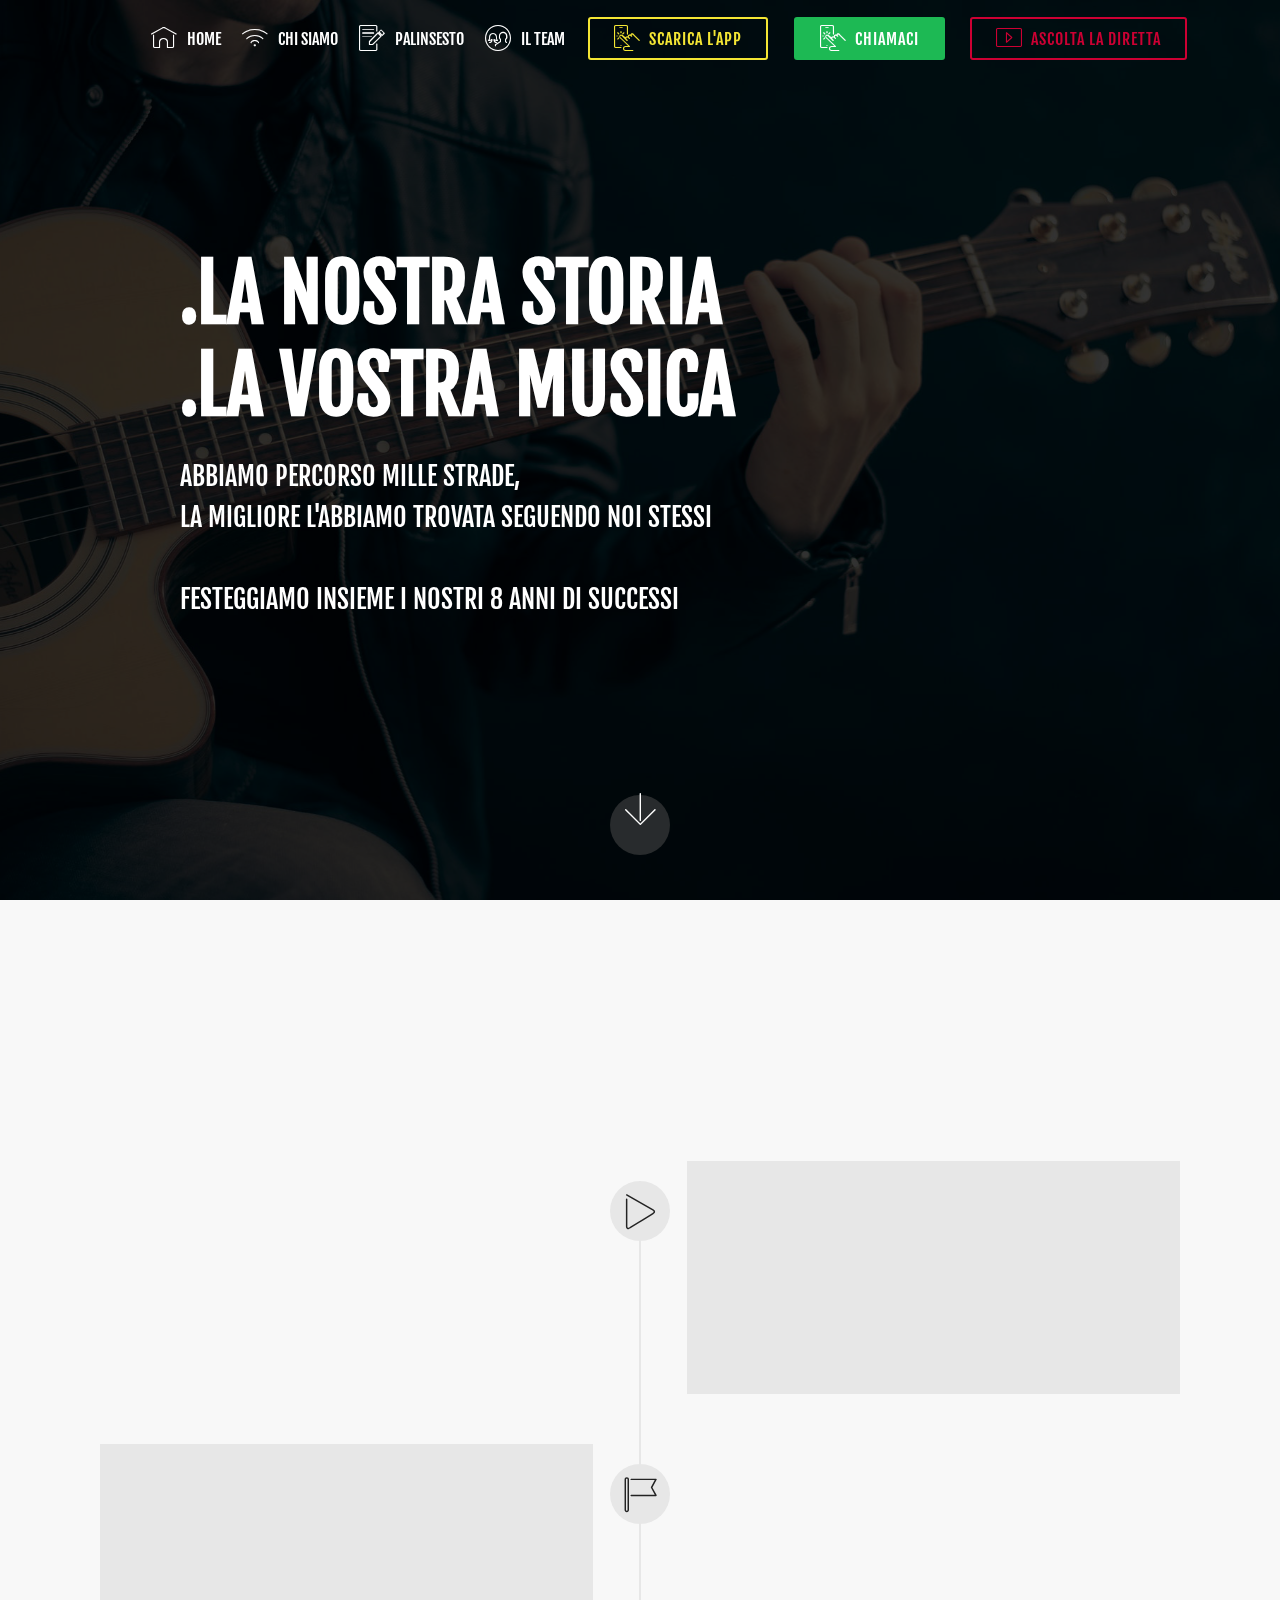
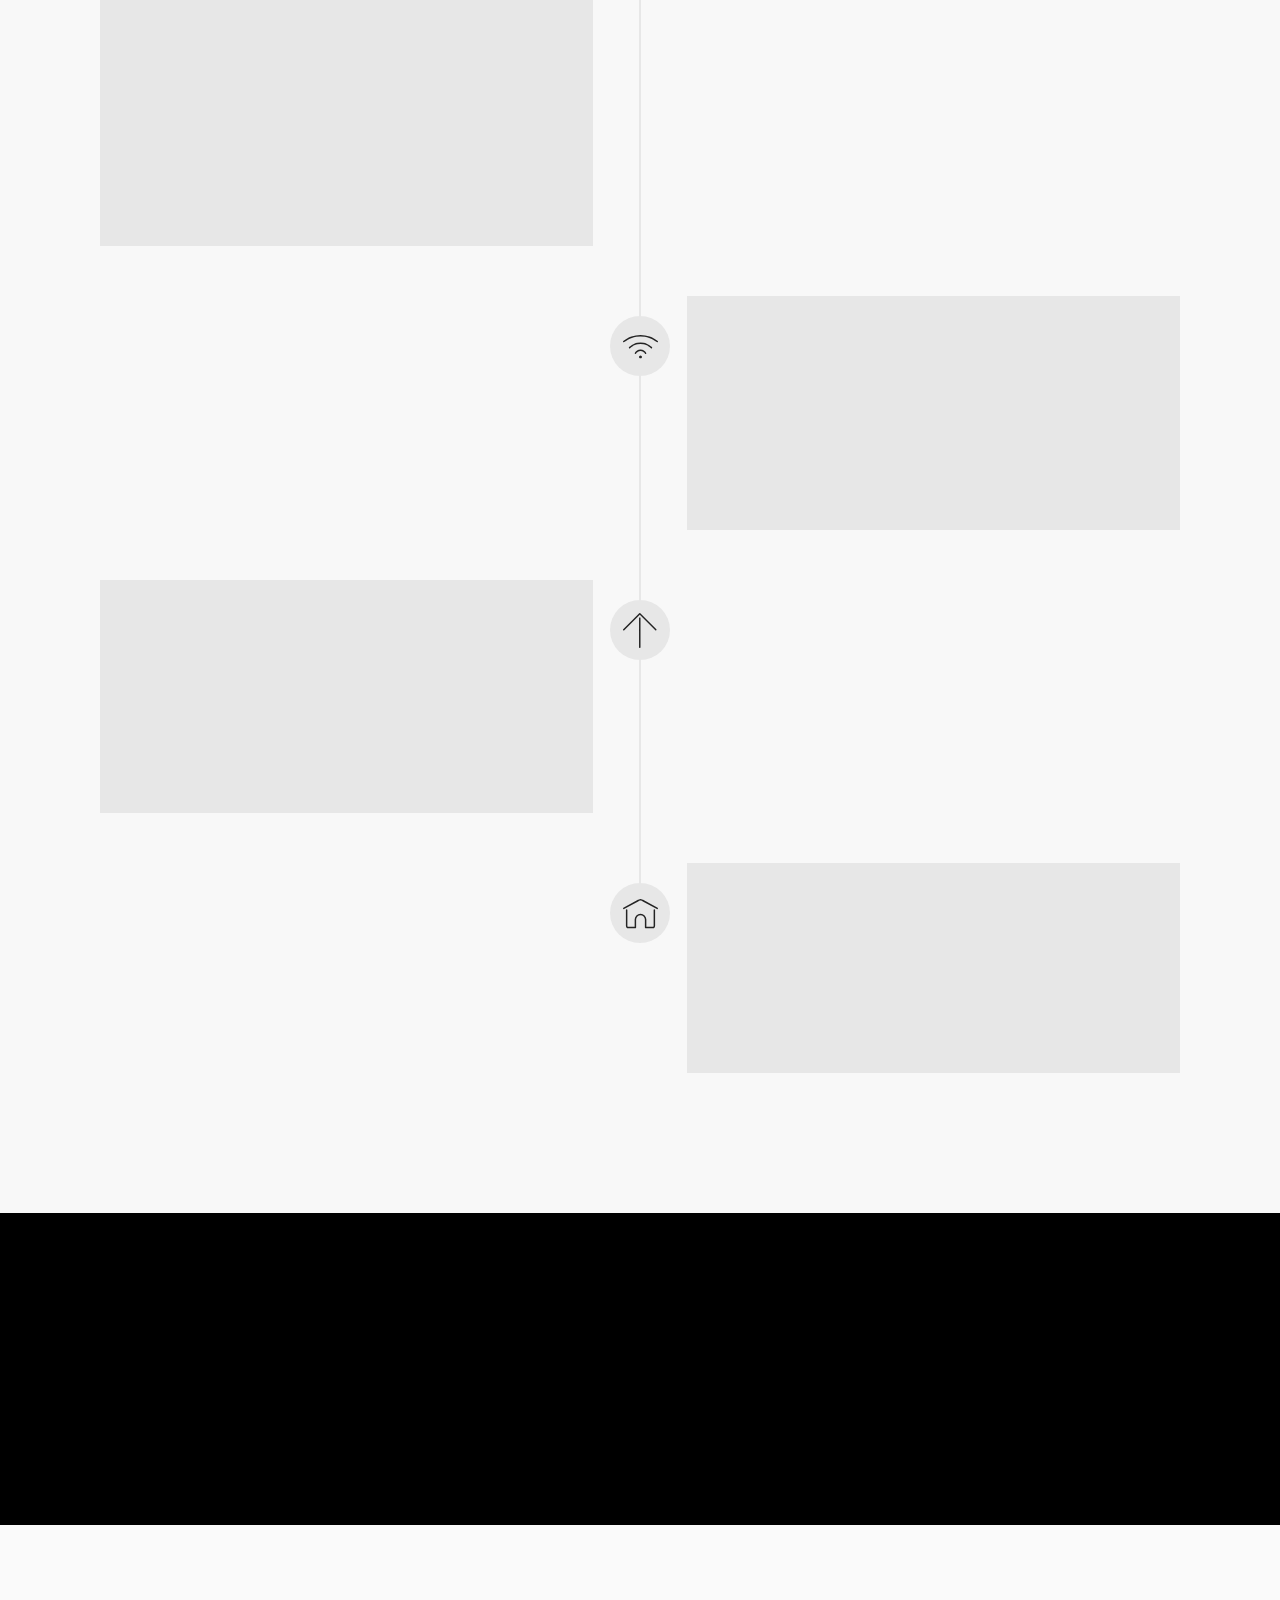
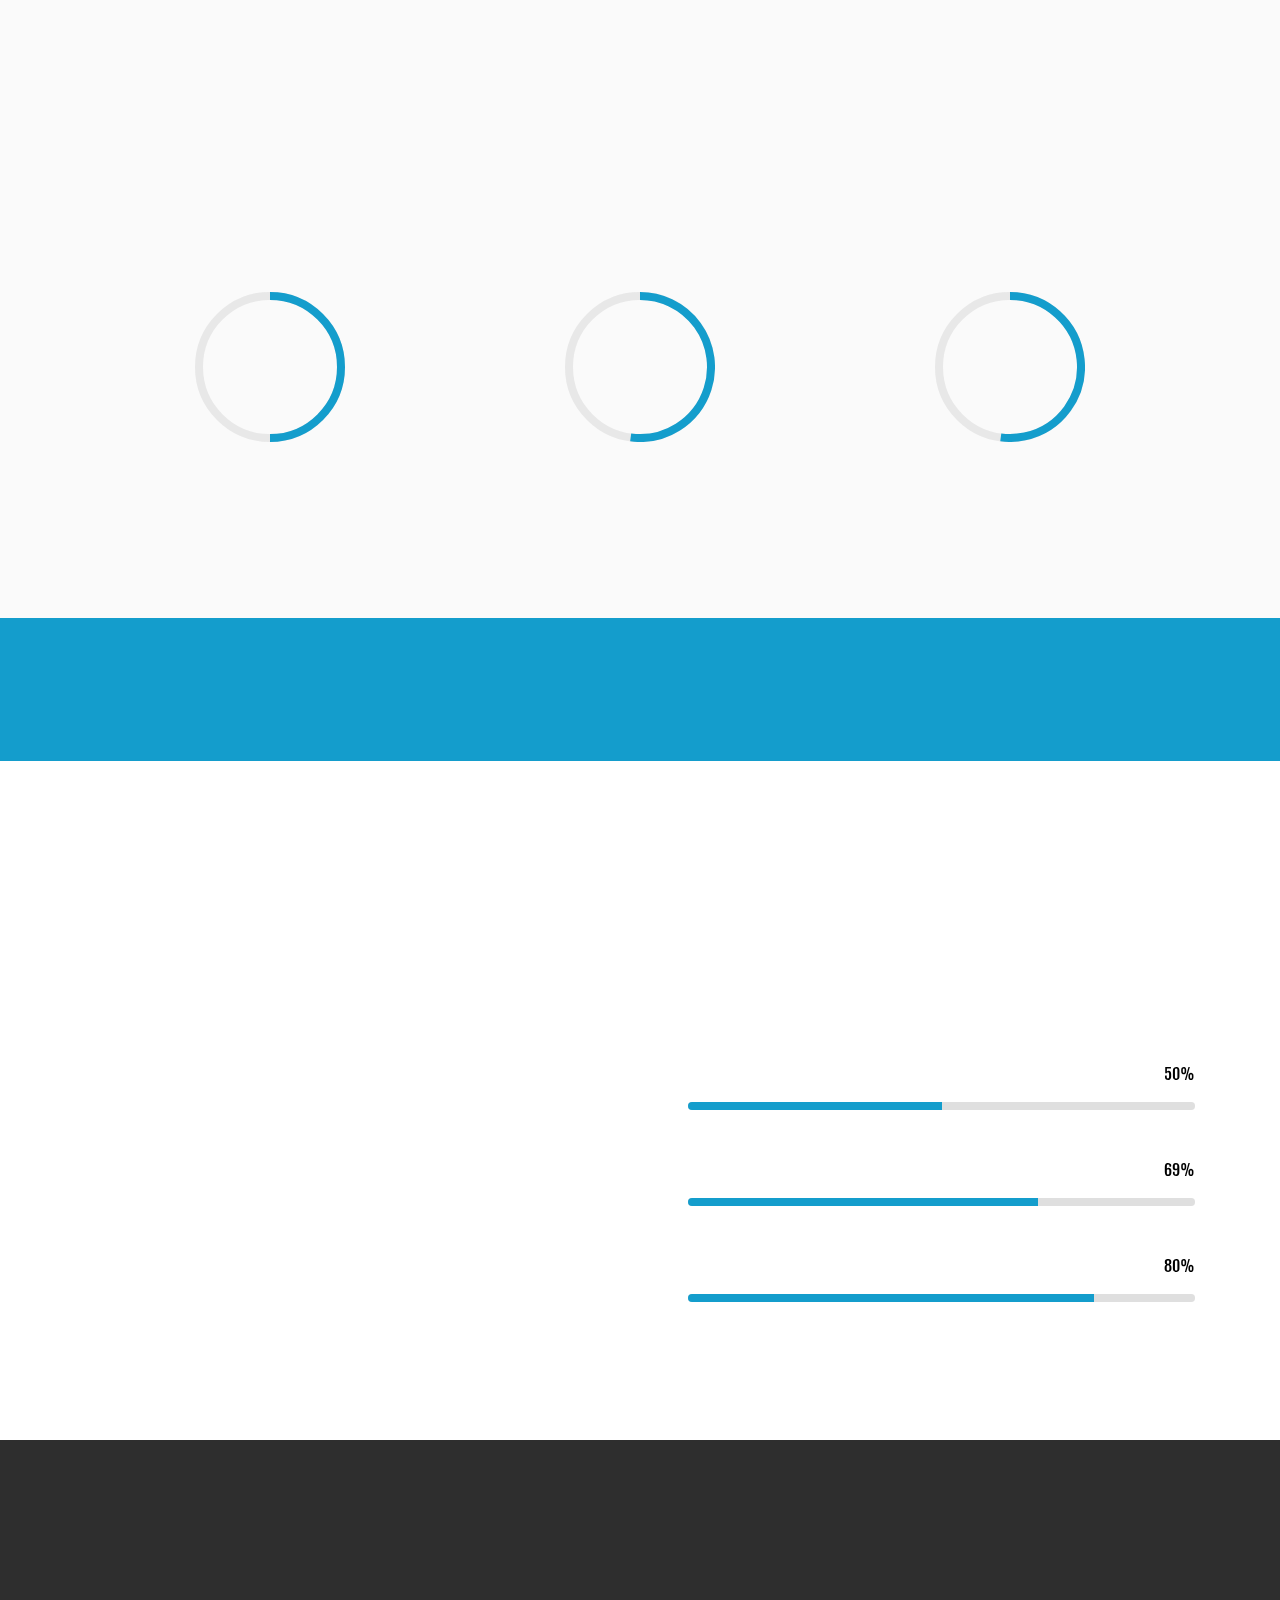
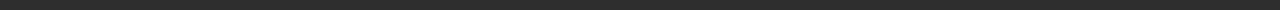
==== commit 537f936a: "create github pages" ====
--- a/chisiamo.html
+++ b/chisiamo.html
@@ -77,7 +77,7 @@
     </nav>
 </section>
 
-<section class="engine"><a href="https://mobirise.info/x">css templates</a></section><section class="cid-r1ULNEsYGh mbr-fullscreen mbr-parallax-background" id="header2-2n">
+<section class="engine"><a href="https://mobirise.info/f">simple site builder</a></section><section class="cid-r1ULNEsYGh mbr-fullscreen mbr-parallax-background" id="header2-2n">
 
     
 
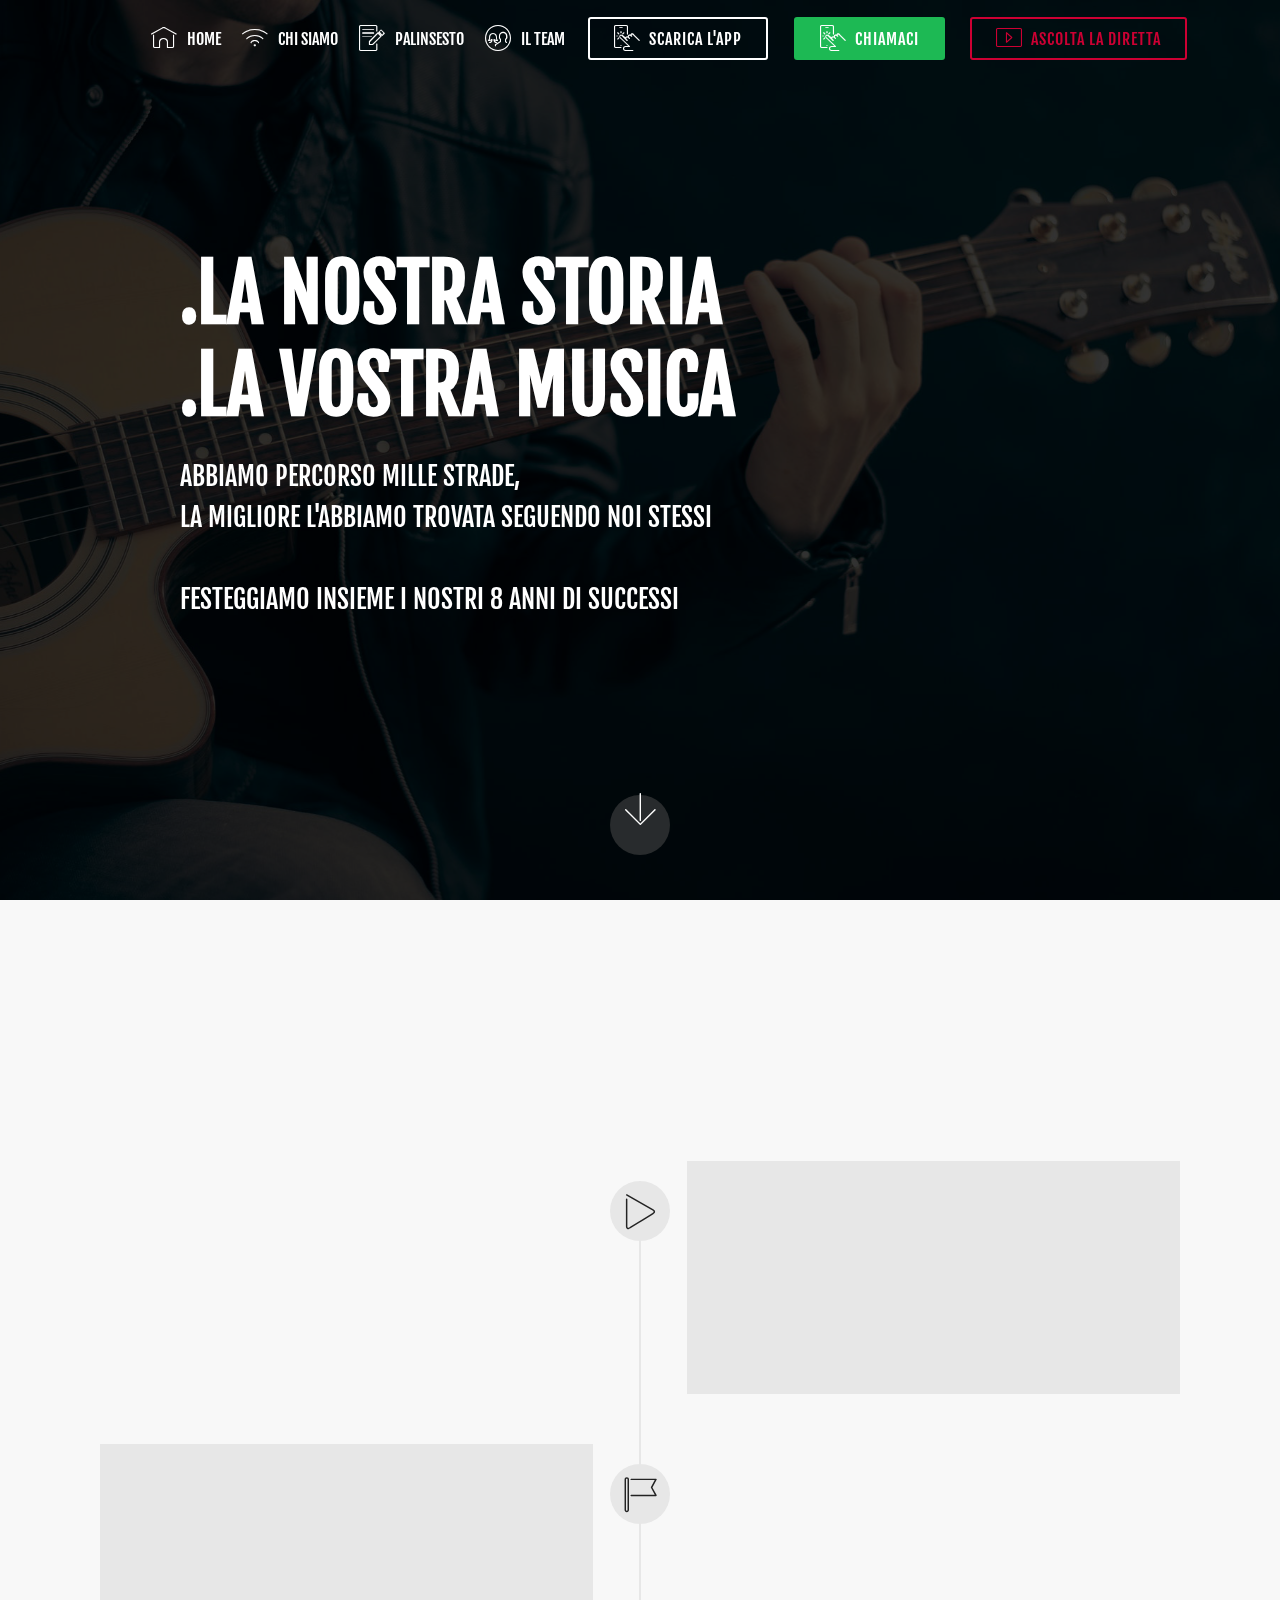
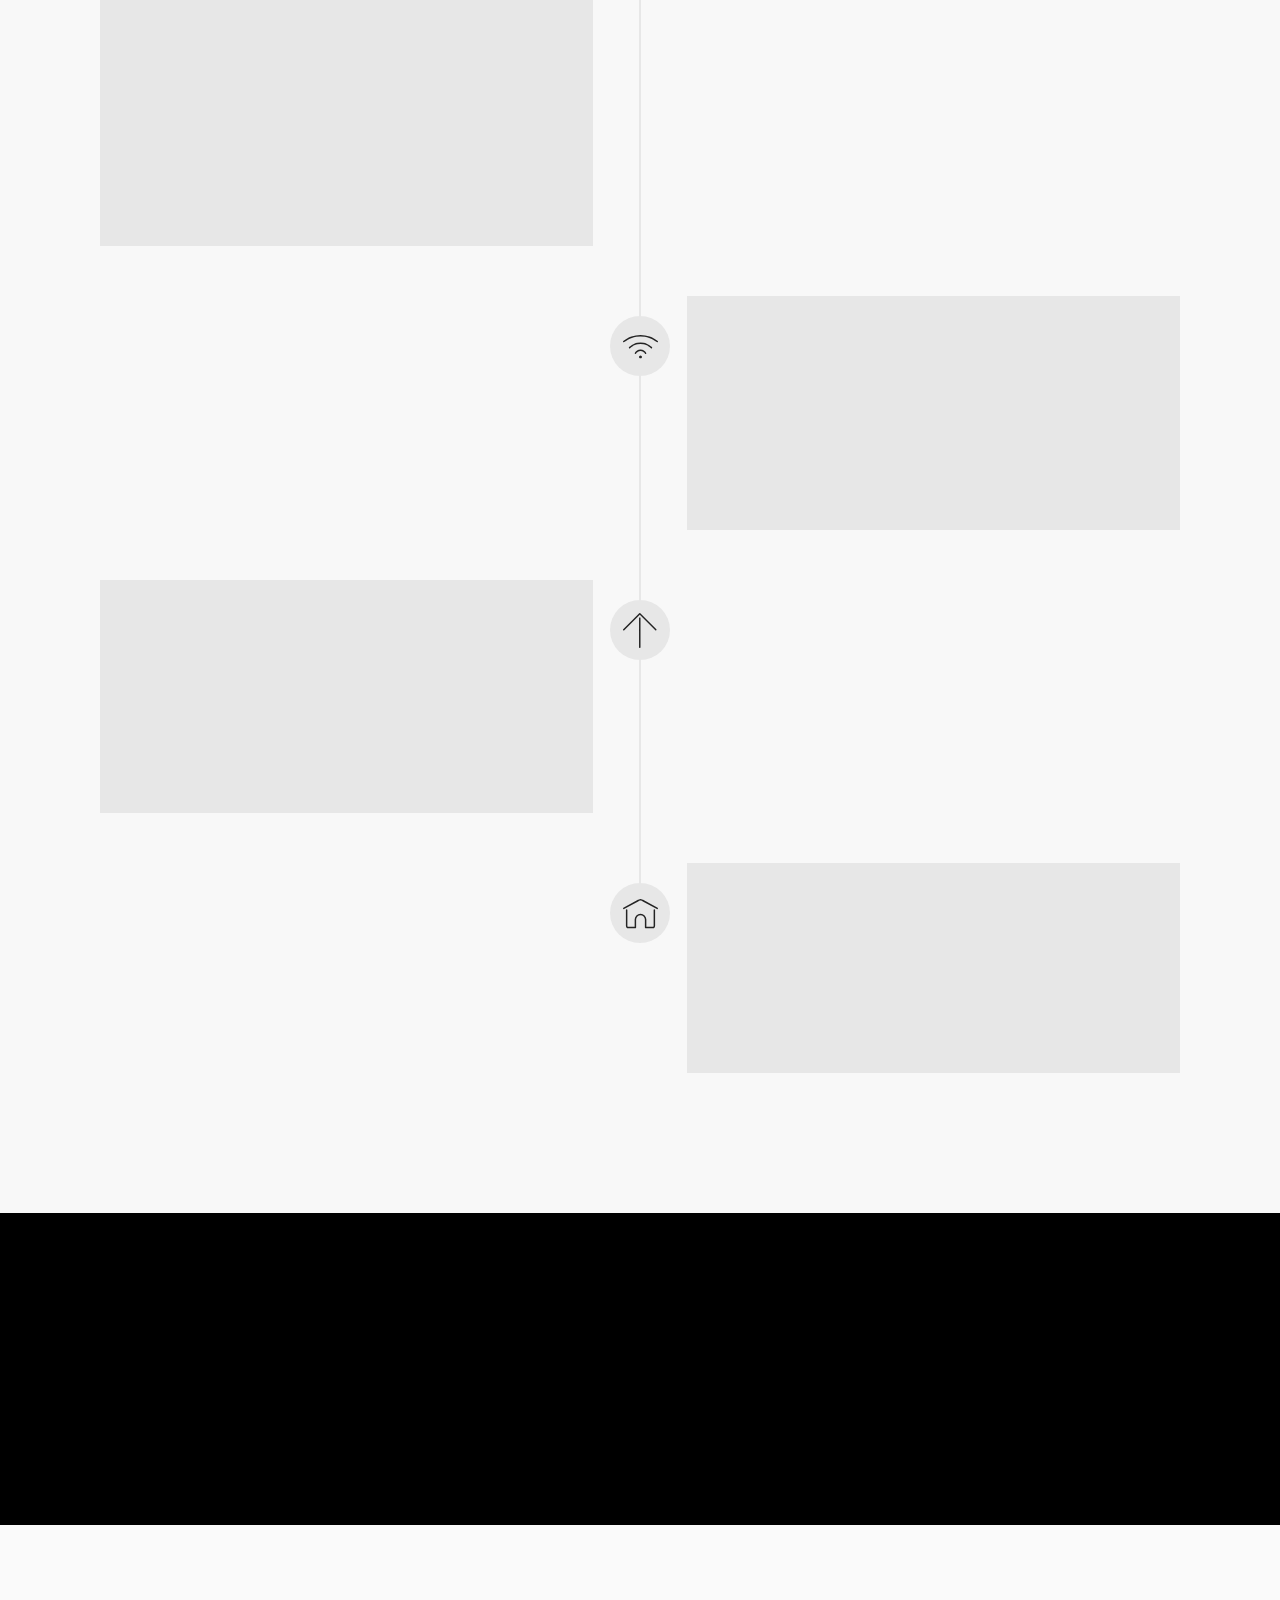
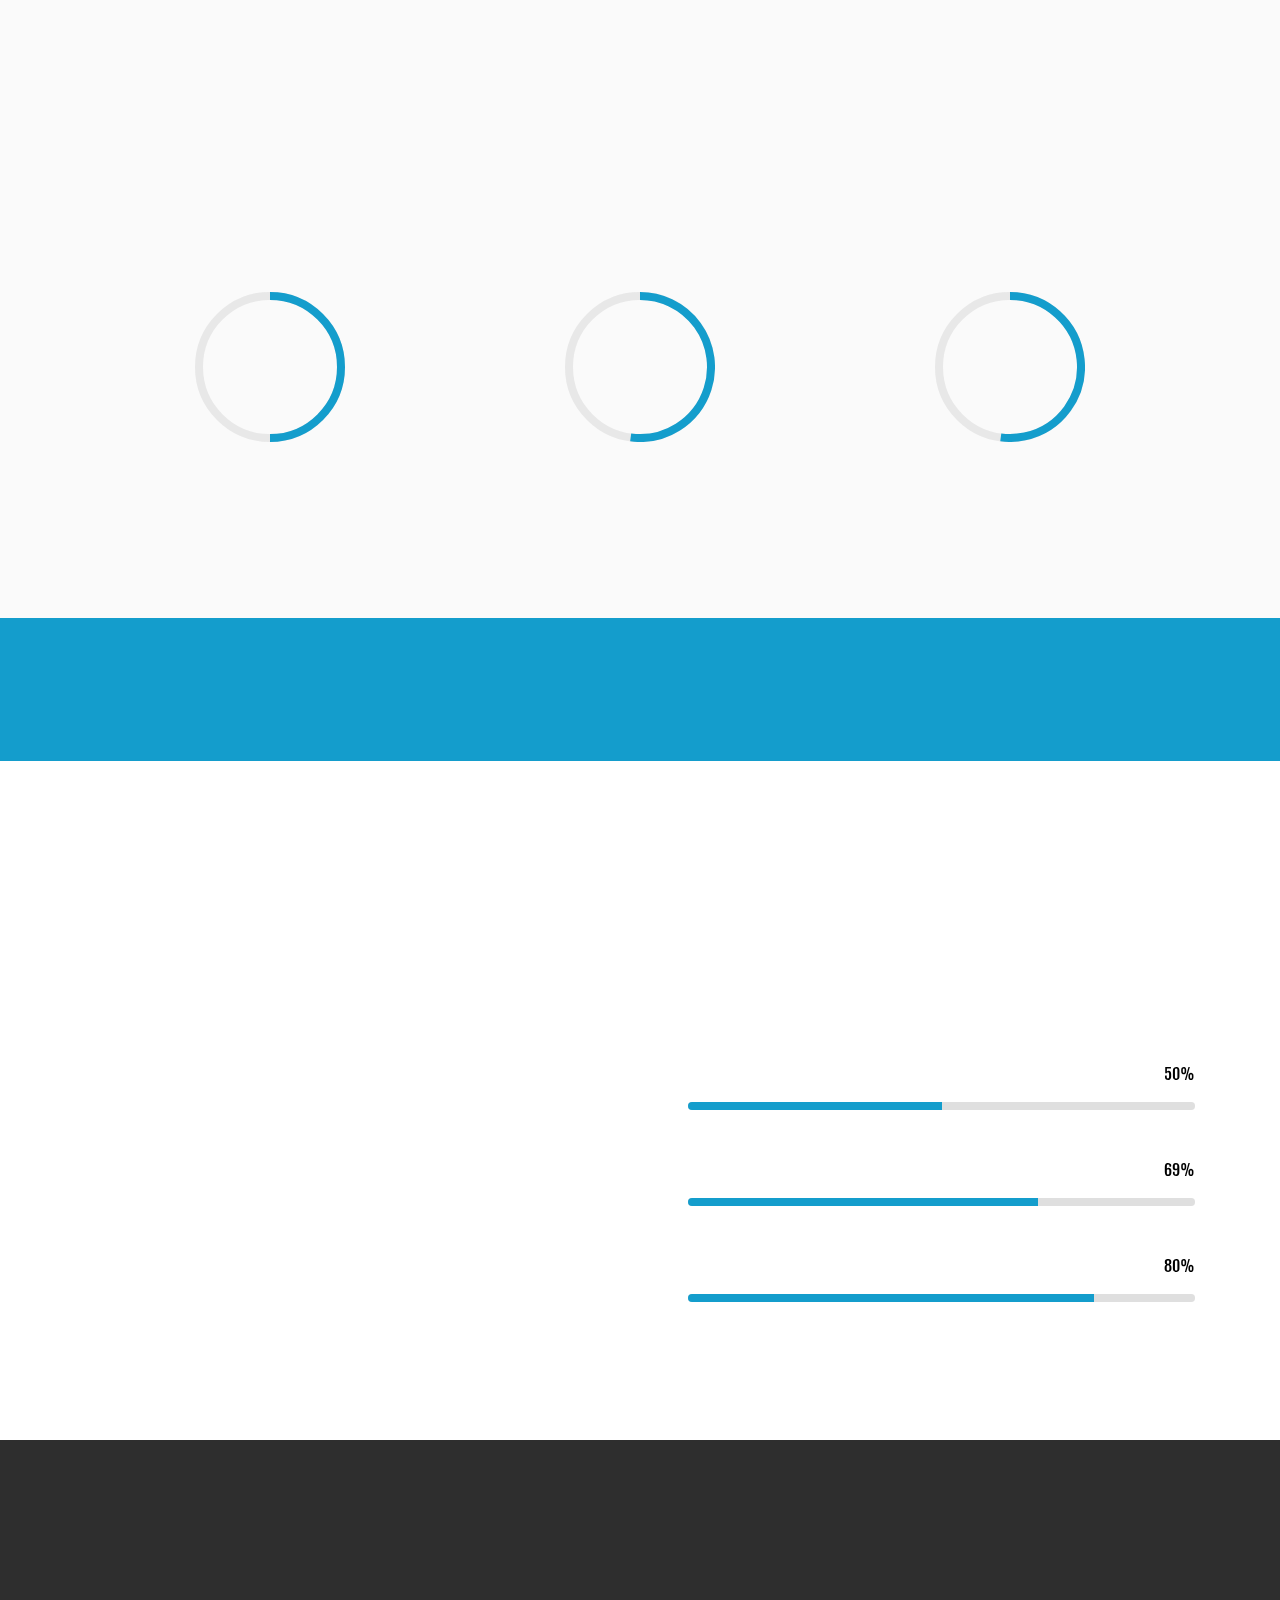
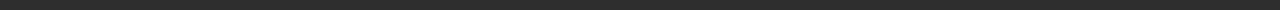
==== commit a461b3e7: "create github pages" ====
--- a/chisiamo.html
+++ b/chisiamo.html
@@ -70,14 +70,14 @@
                 </li><li class="nav-item"><a class="nav-link link text-white display-4" href="index.html#slider1-2g"><span class="mbri-edit mbr-iconfont mbr-iconfont-btn"></span>
                         PALINSESTO</a></li><li class="nav-item"><a class="nav-link link text-white display-4" href="ilteam.html"><span class="mbri-users mbr-iconfont mbr-iconfont-btn"></span>
                         IL TEAM</a></li></ul>
-            <div class="navbar-buttons mbr-section-btn"><a class="btn btn-sm btn-primary-outline display-4" href="https://drive.google.com/open?id=1BM9MfJWzyYwwNXsCxXw8bTJV98JcYO0h"><span class="mbri-touch mbr-iconfont mbr-iconfont-btn"></span>SCARICA L'APP</a> <a class="btn btn-sm btn-success display-4" href="tel:+390287176618"><span class="mbri-touch mbr-iconfont mbr-iconfont-btn"></span>
+            <div class="navbar-buttons mbr-section-btn"><a class="btn btn-sm btn-white-outline display-4" href="https://drive.google.com/open?id=1BM9MfJWzyYwwNXsCxXw8bTJV98JcYO0h"><span class="mbri-touch mbr-iconfont mbr-iconfont-btn"></span>SCARICA L'APP</a> <a class="btn btn-sm btn-success display-4" href="tel:+390287176618"><span class="mbri-touch mbr-iconfont mbr-iconfont-btn"></span>
                     CHIAMACI</a>  <a class="btn btn-sm btn-secondary-outline display-4" href="http://switchkind.radioca.st/stream" target="_blank"><span class="mbri-video mbr-iconfont mbr-iconfont-btn"></span>
                     ASCOLTA LA DIRETTA</a></div>
         </div>
     </nav>
 </section>
 
-<section class="engine"><a href="https://mobirise.info/f">simple site builder</a></section><section class="cid-r1ULNEsYGh mbr-fullscreen mbr-parallax-background" id="header2-2n">
+<section class="engine"><a href="https://mobirise.info/w">free html5 templates</a></section><section class="cid-r1ULNEsYGh mbr-fullscreen mbr-parallax-background" id="header2-2n">
 
     
 
